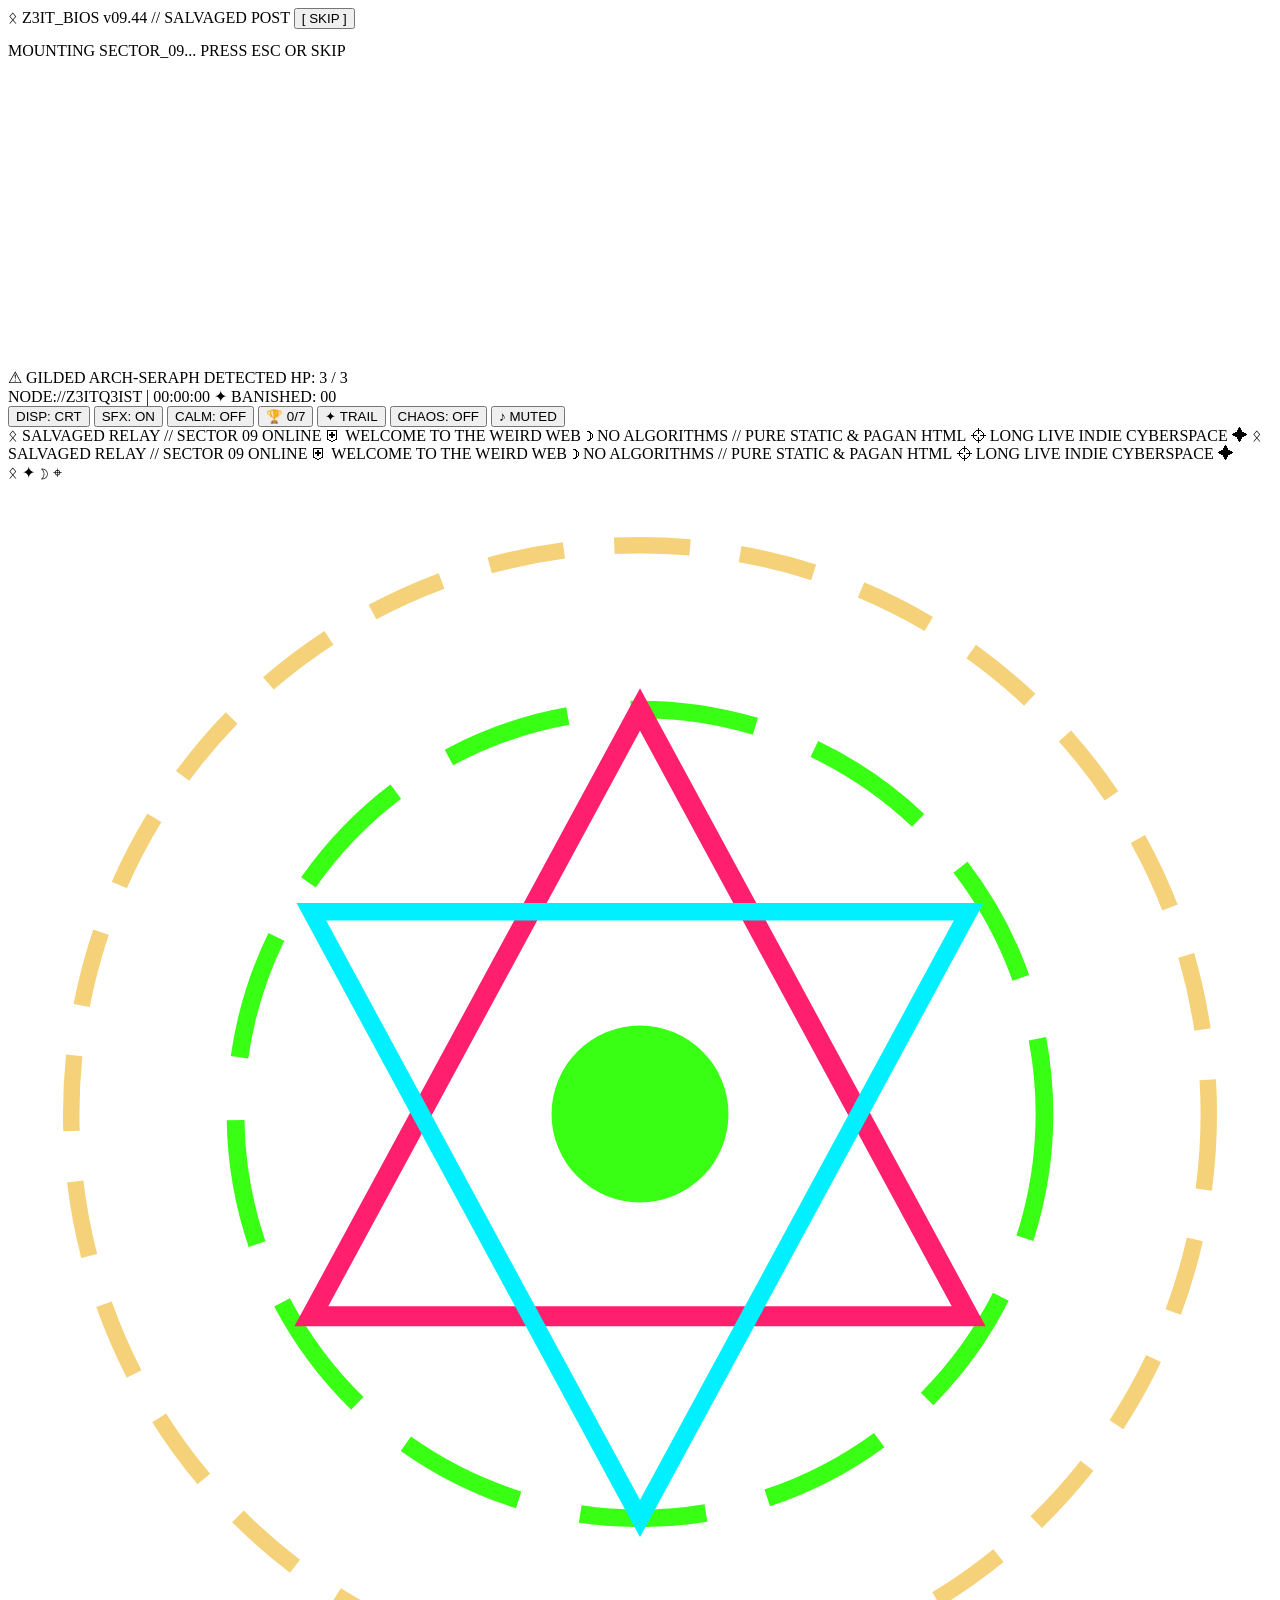
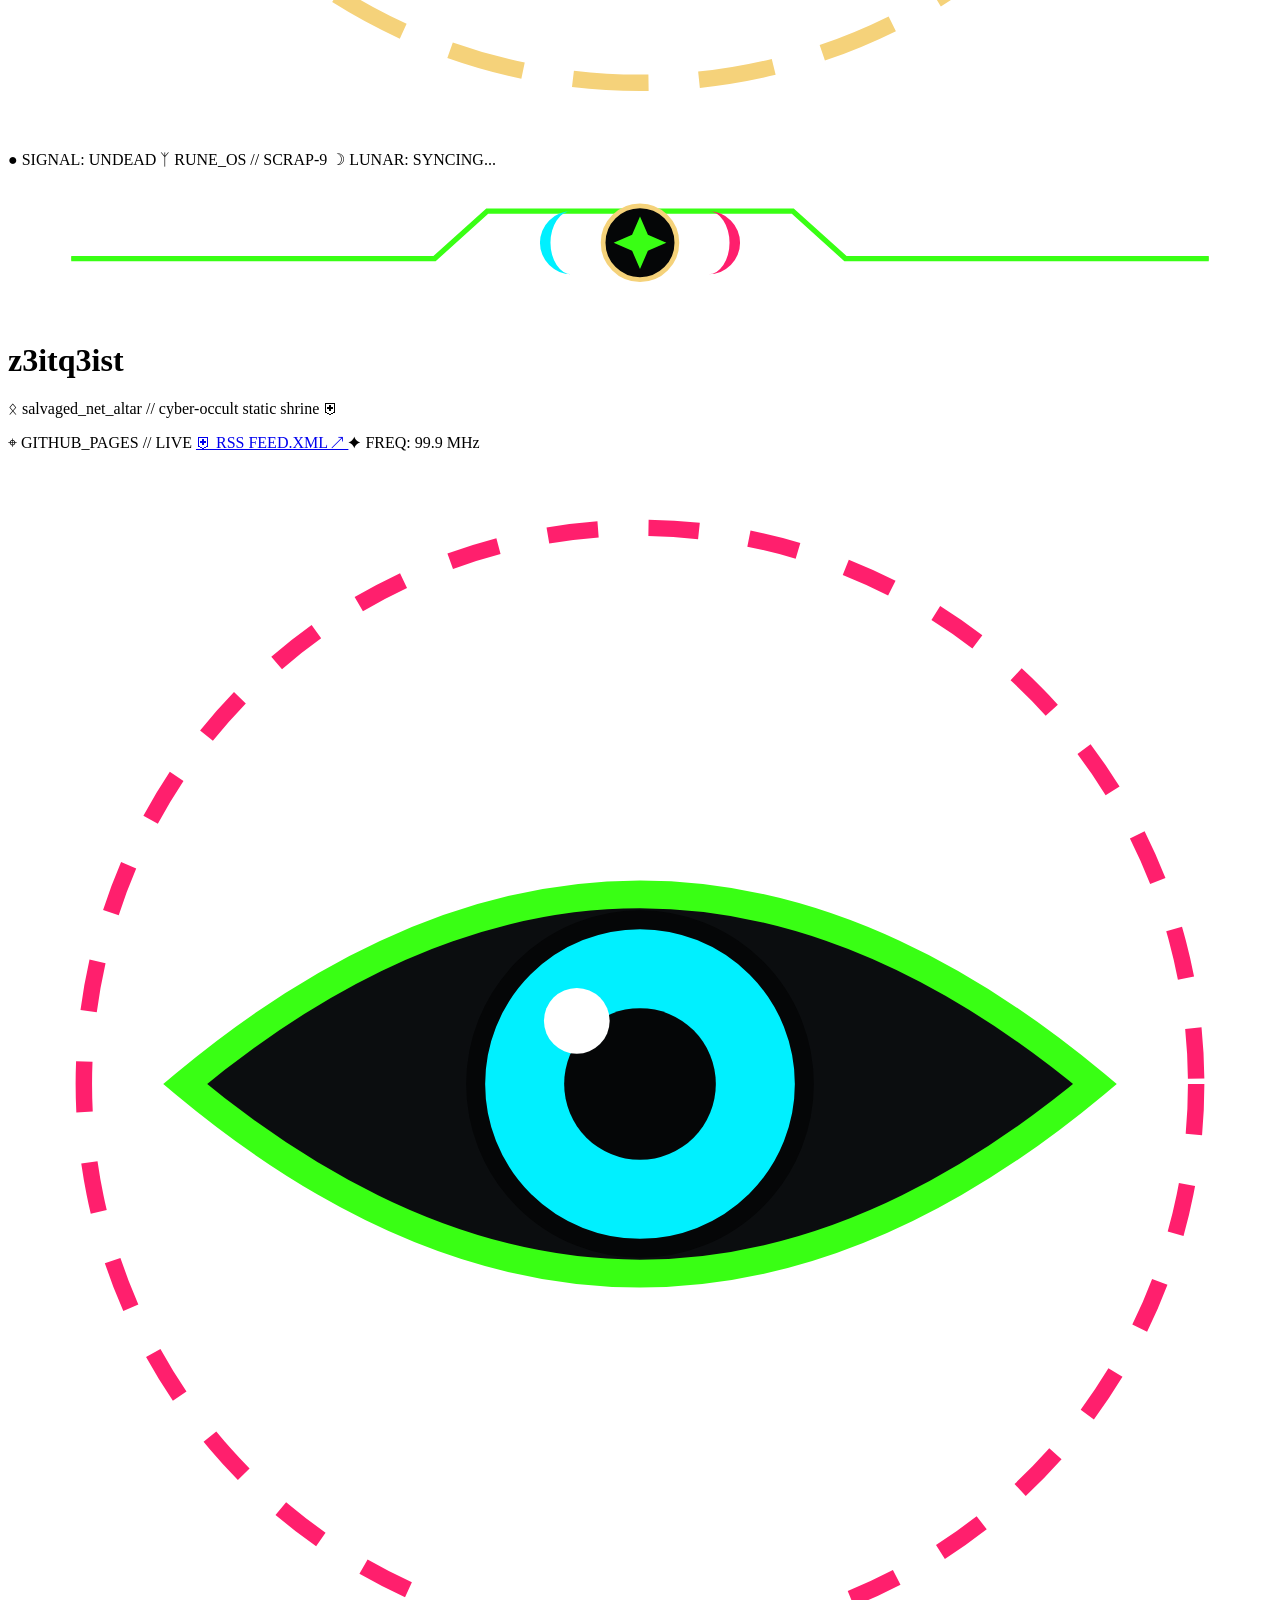
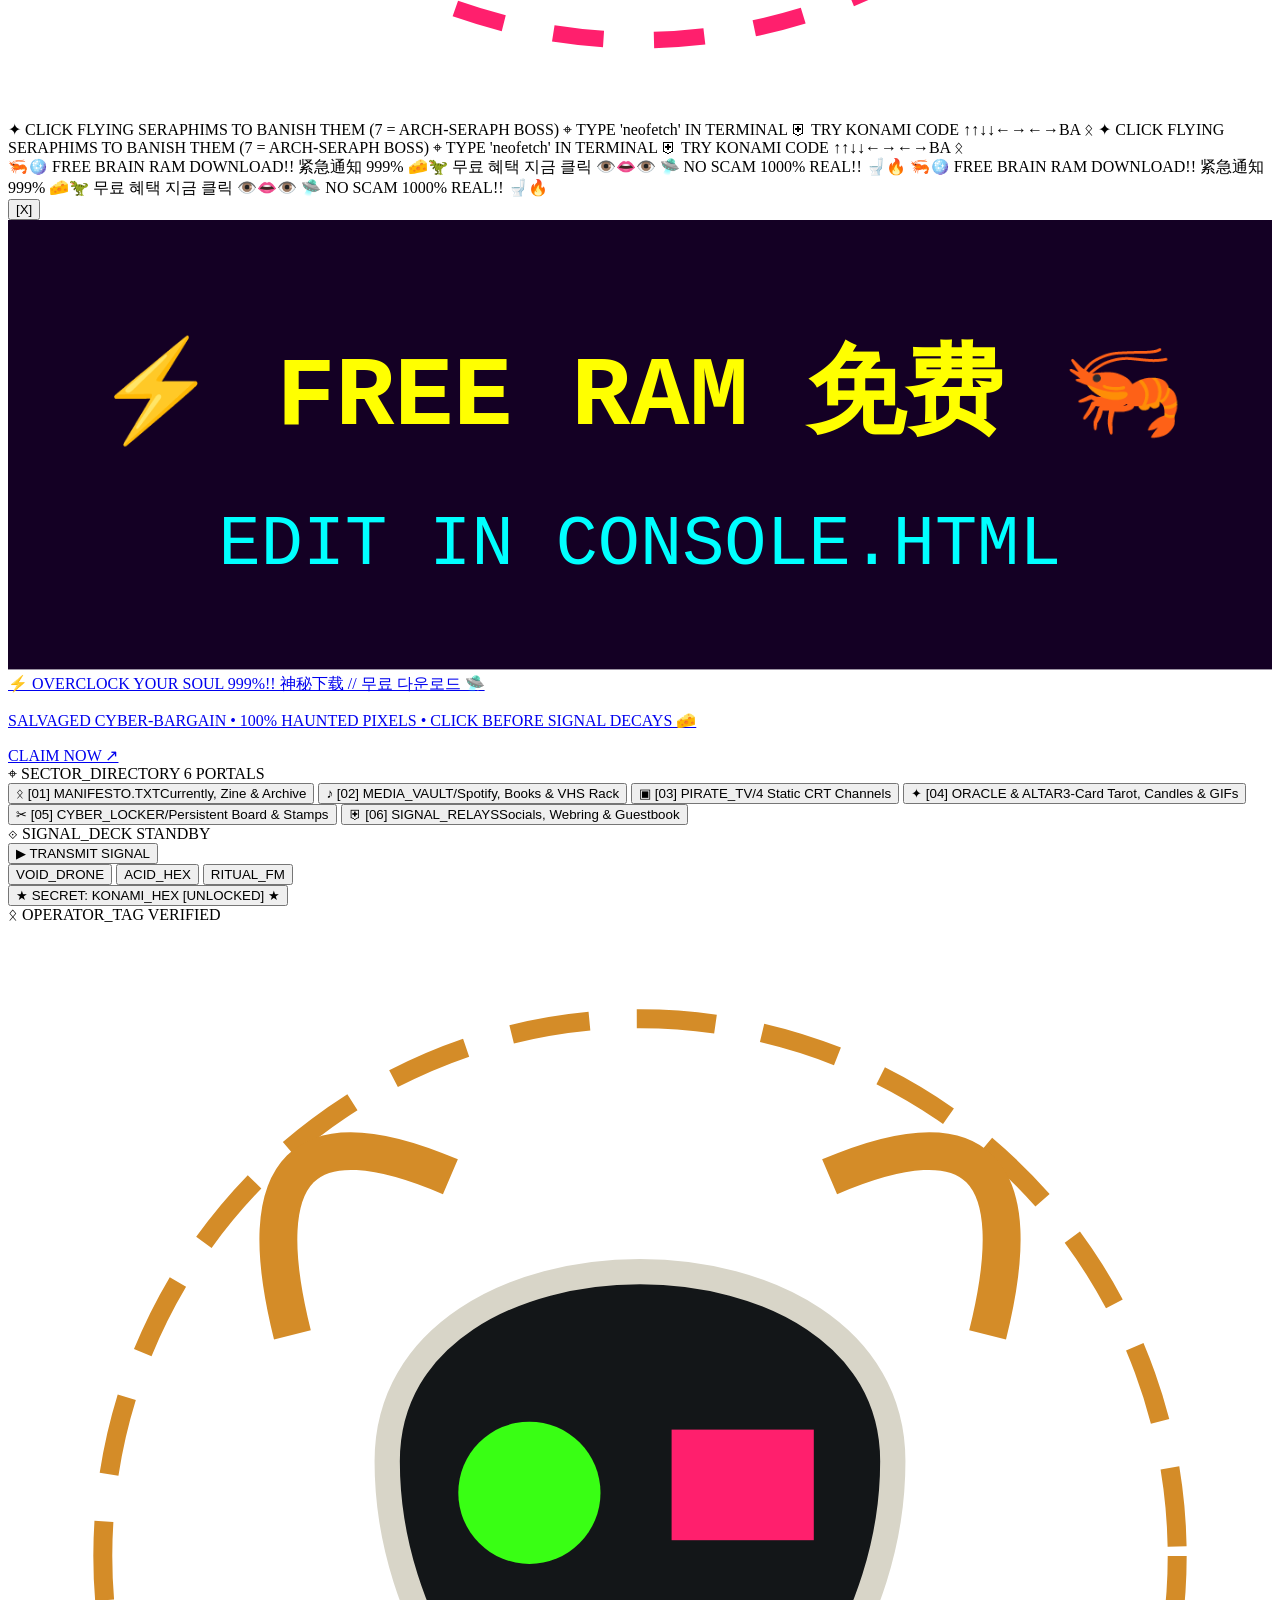
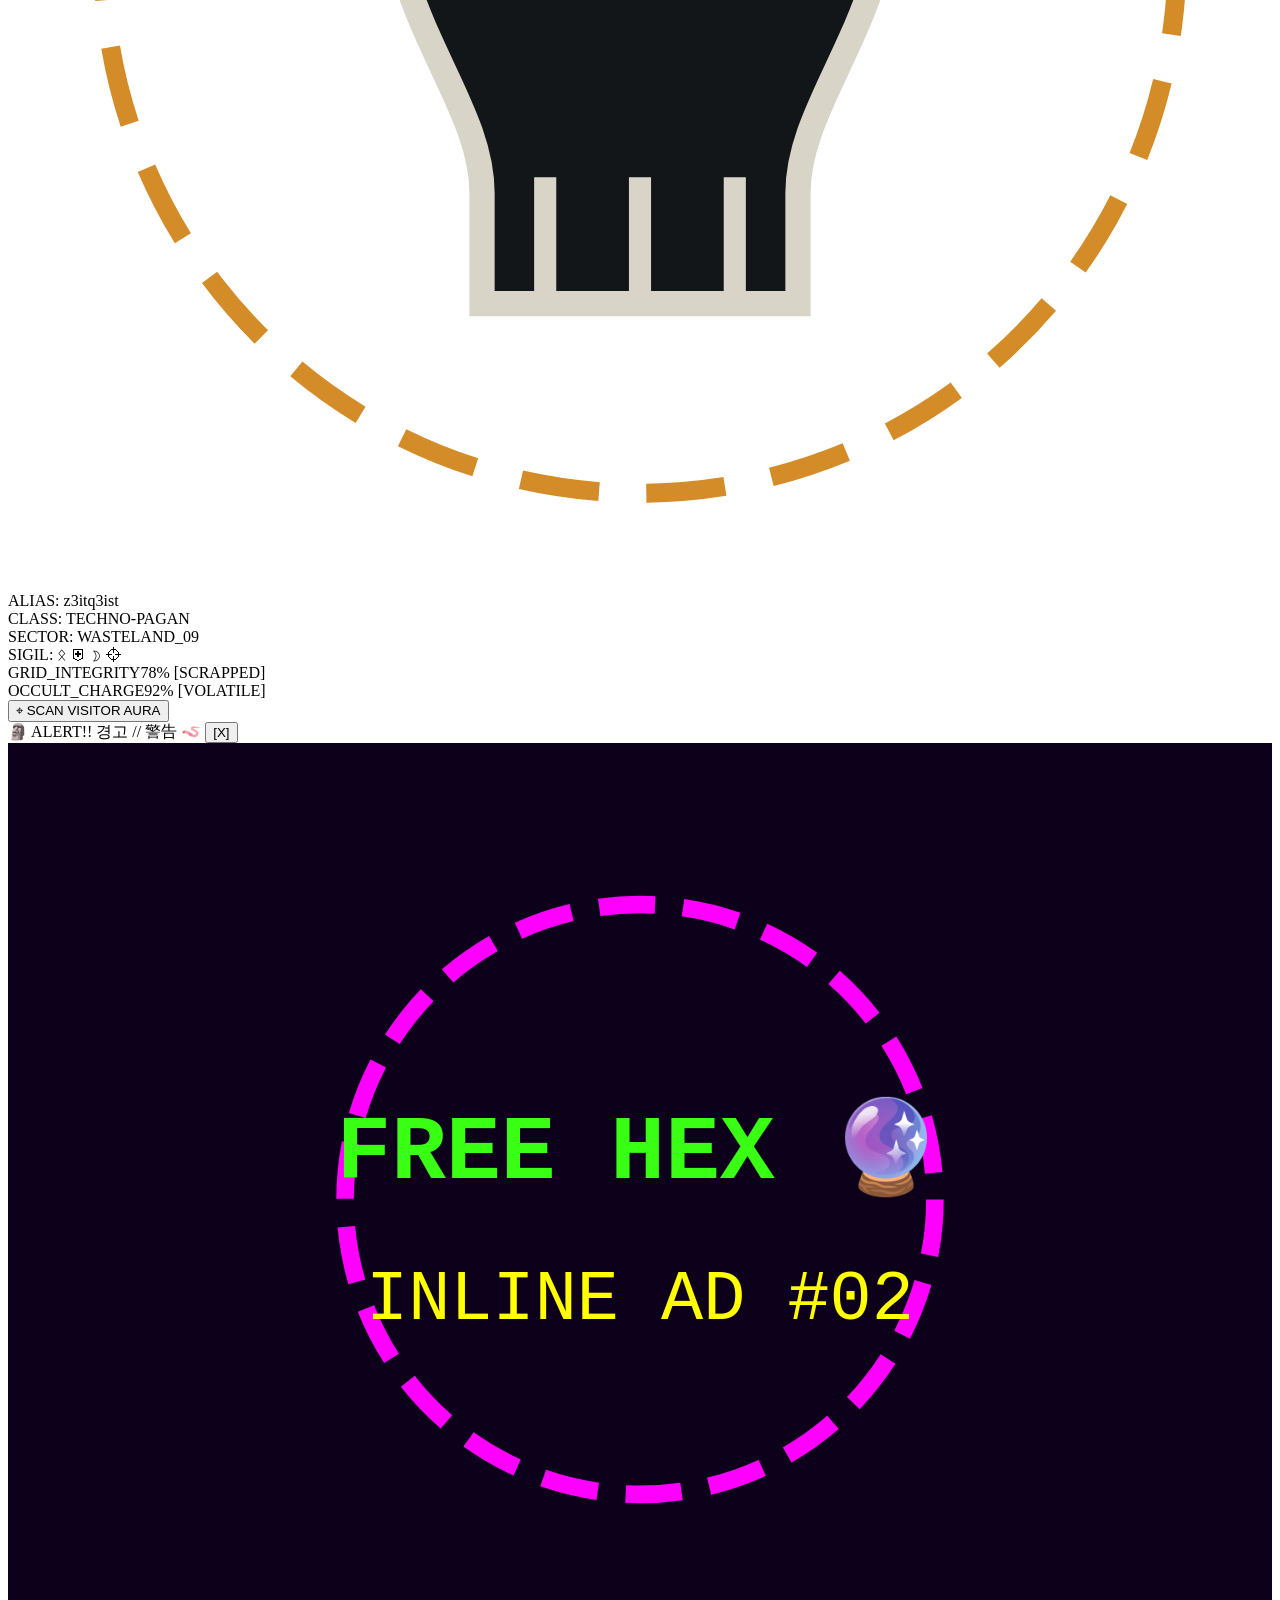
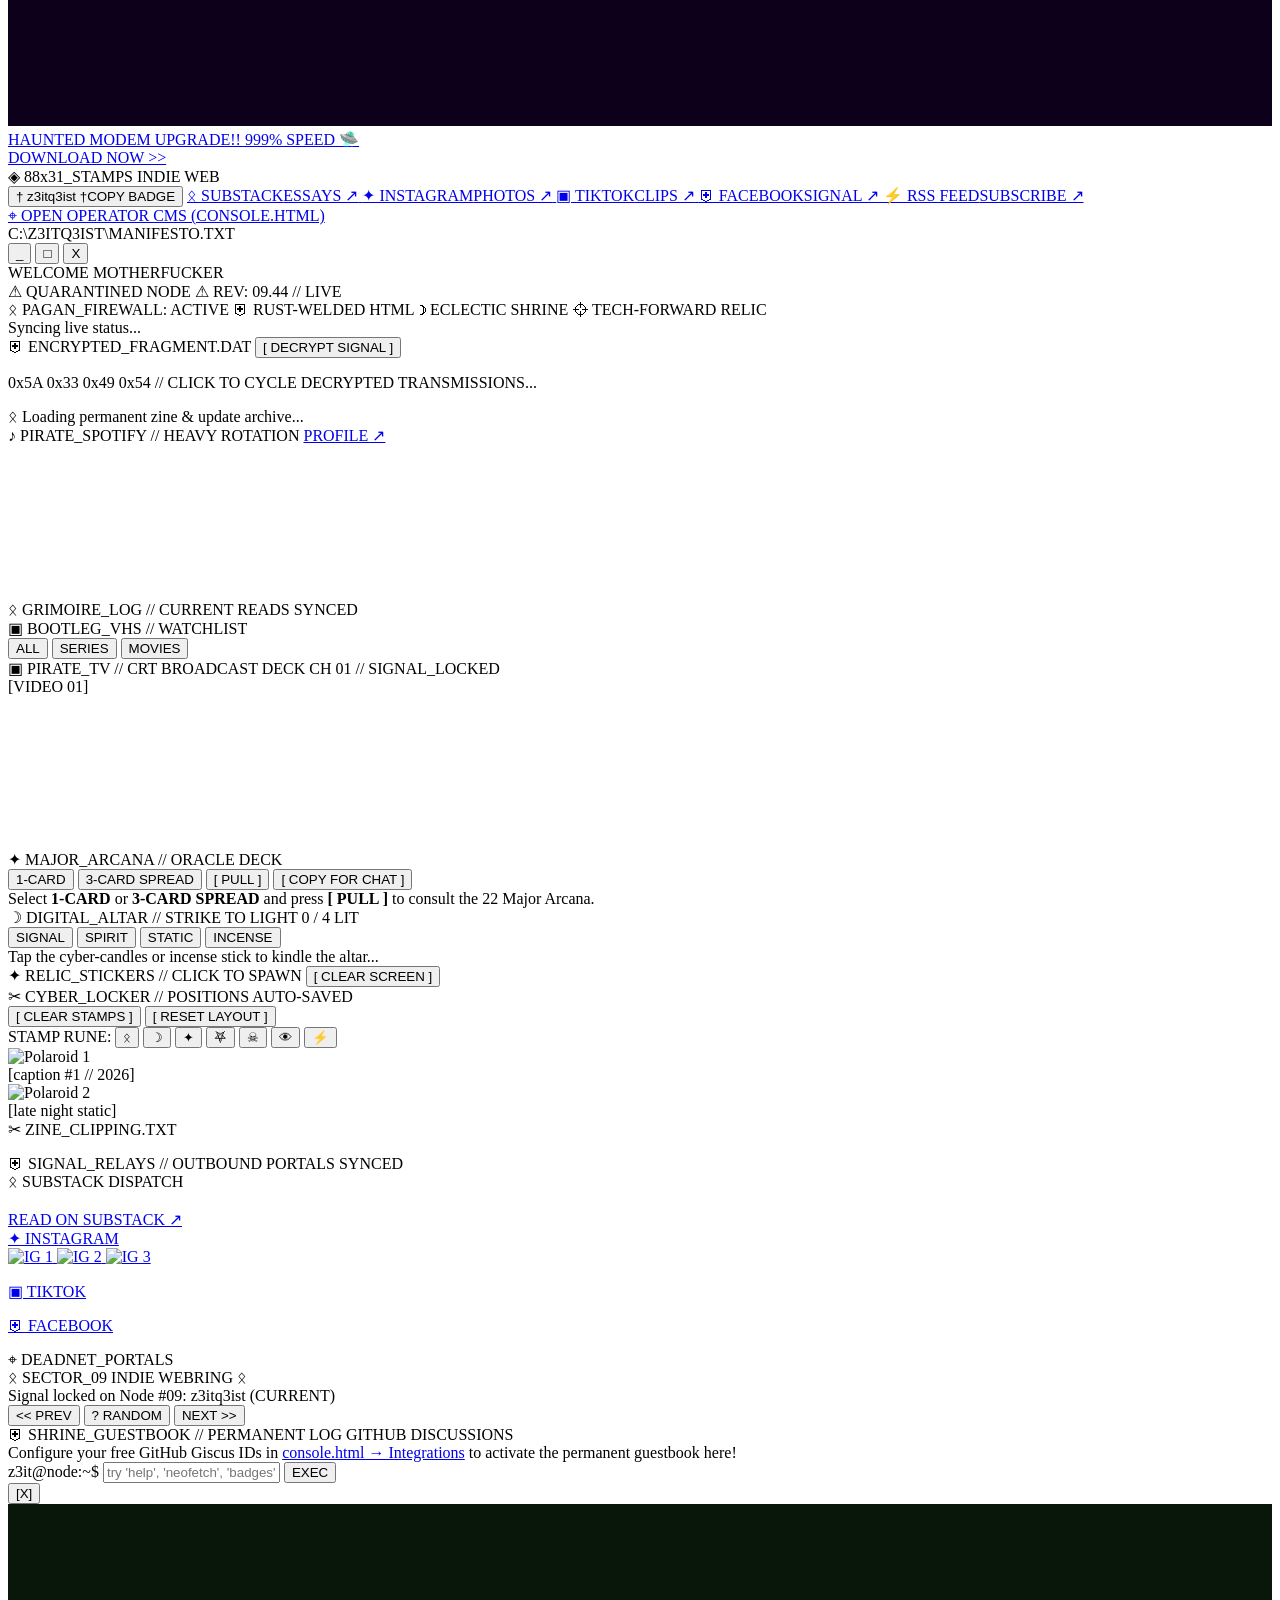
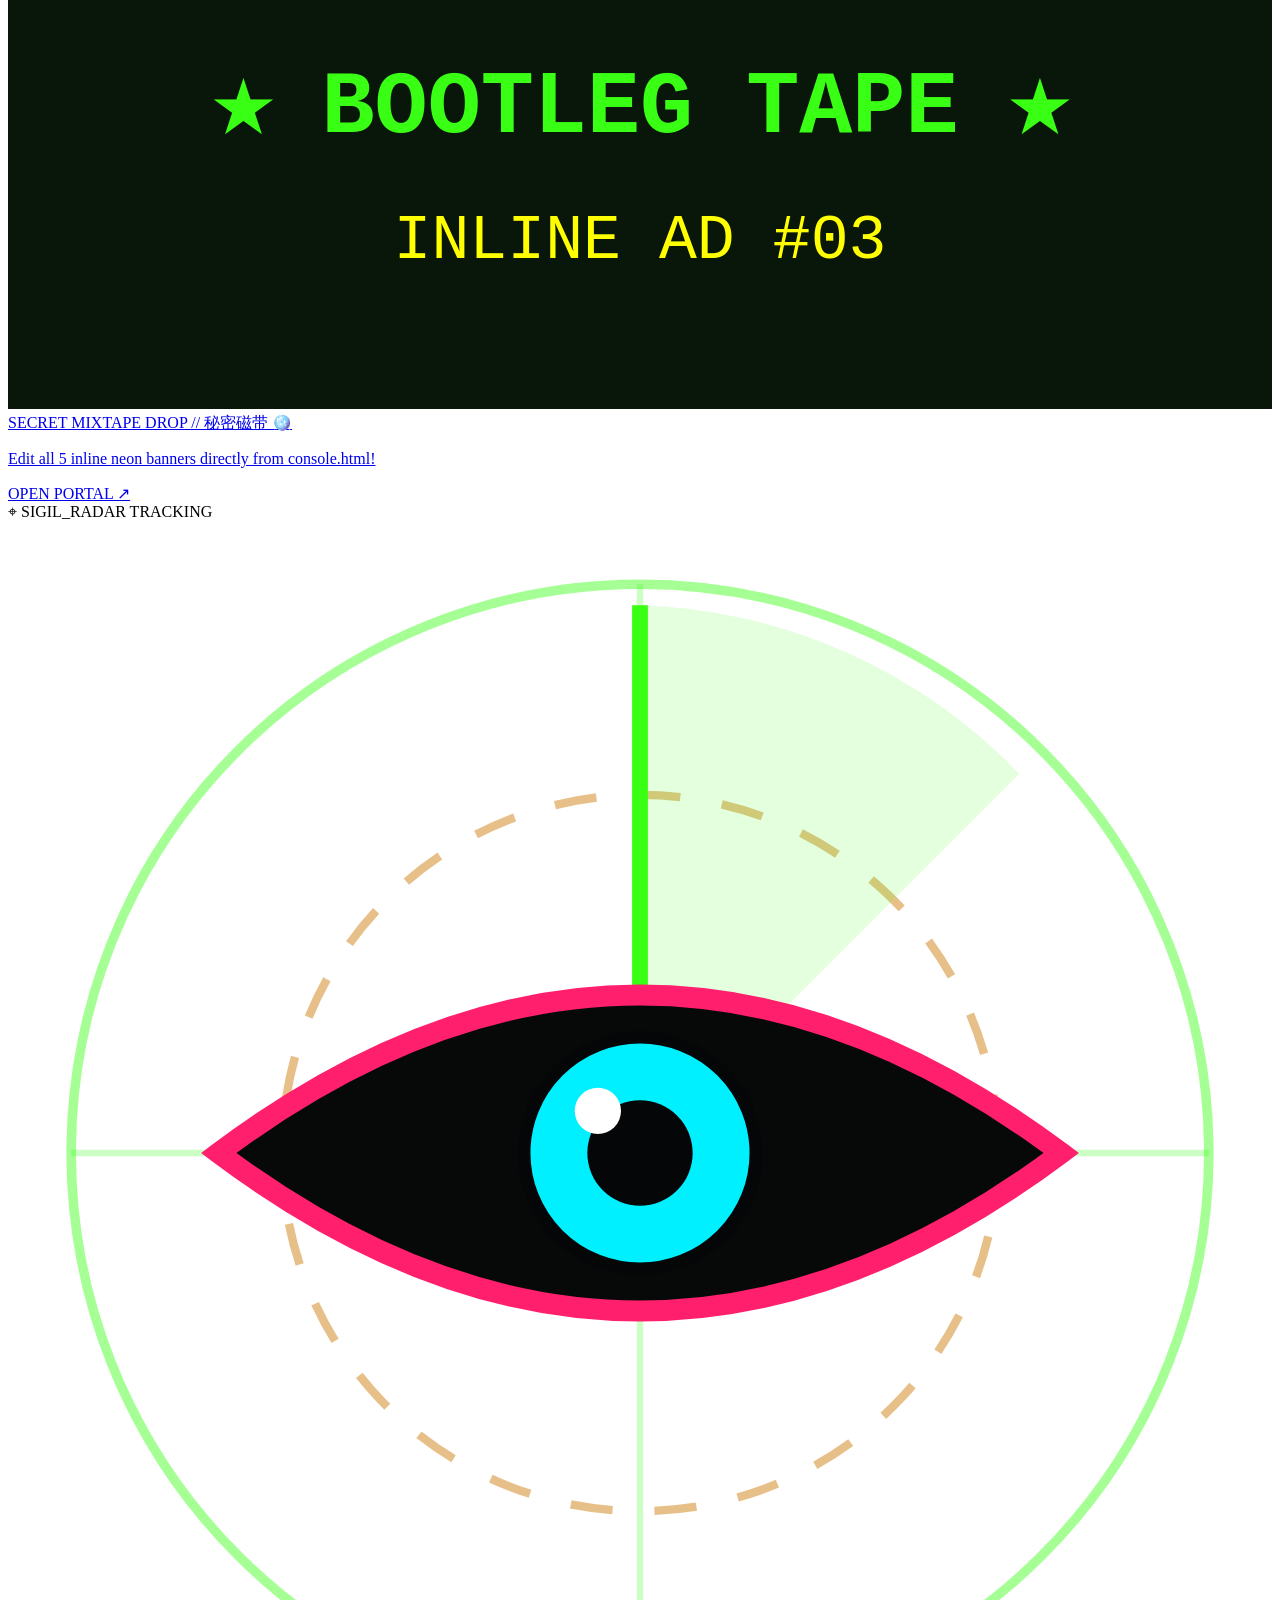
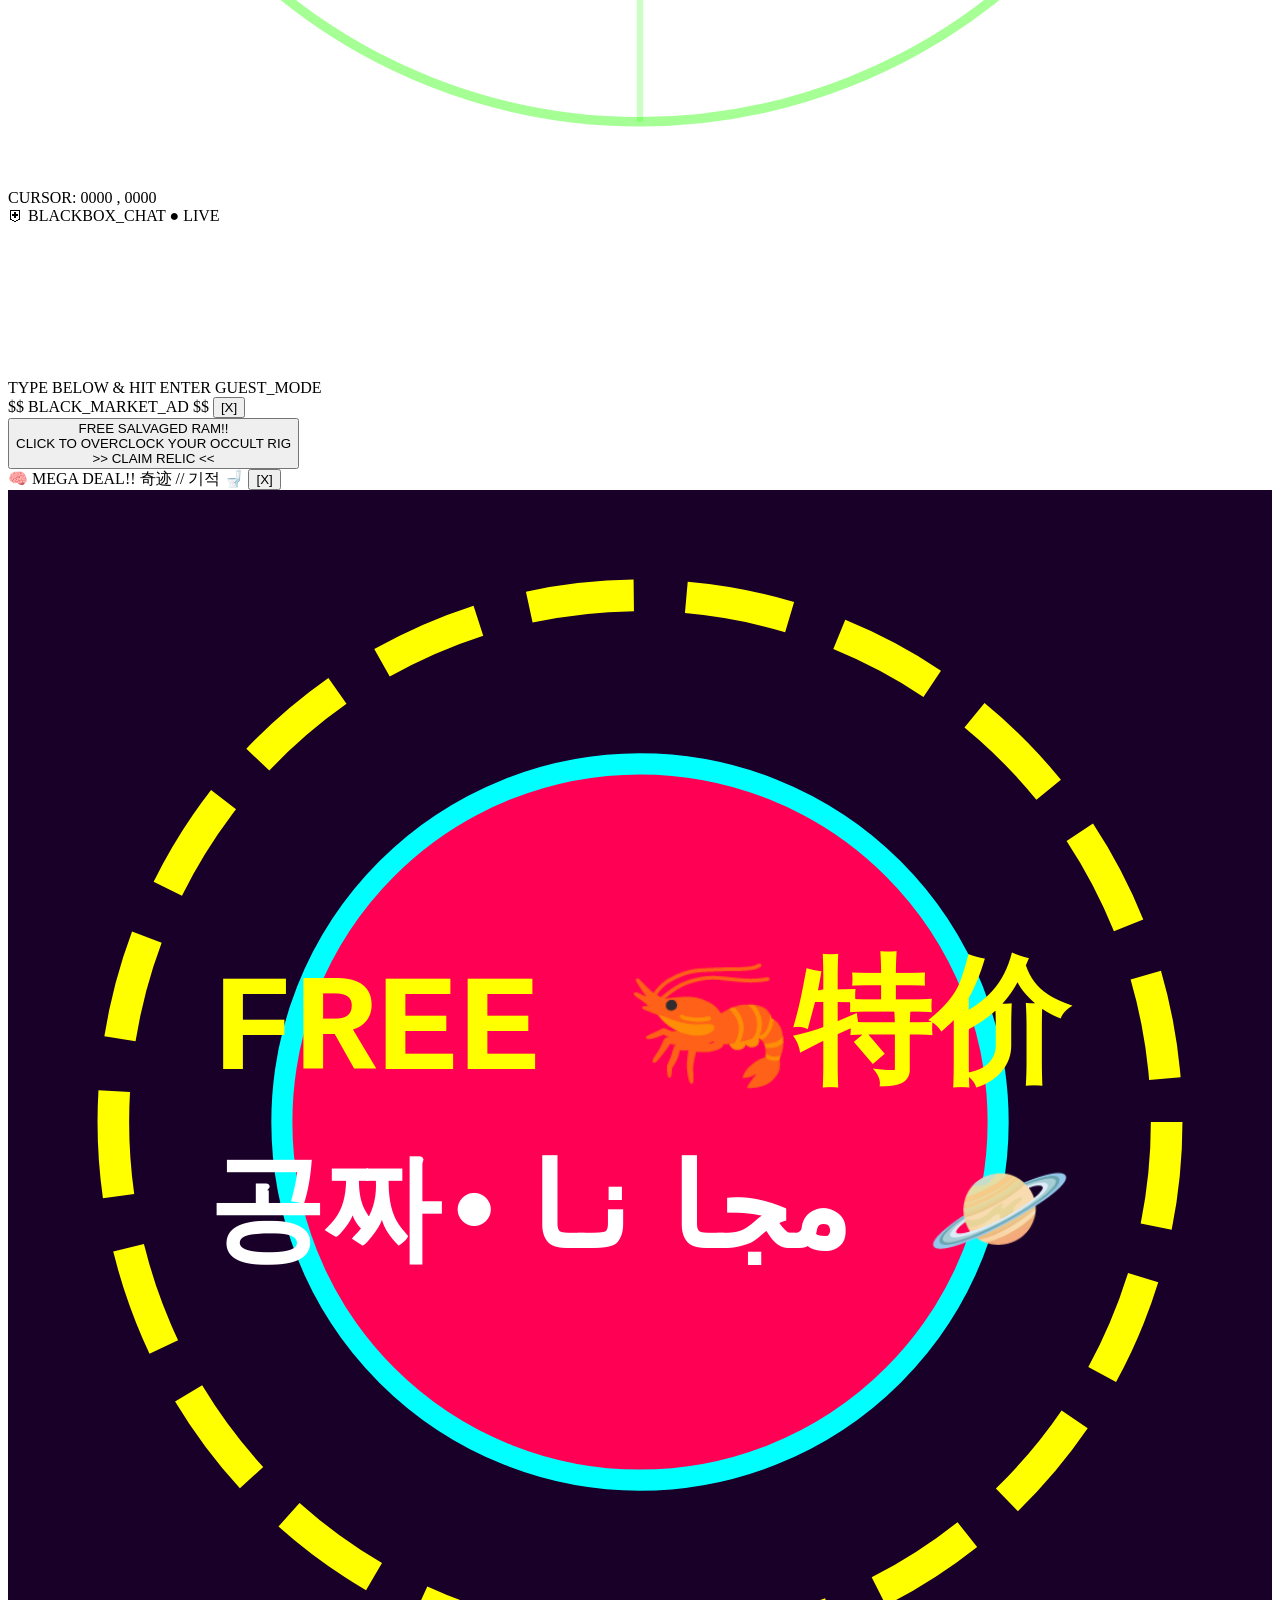
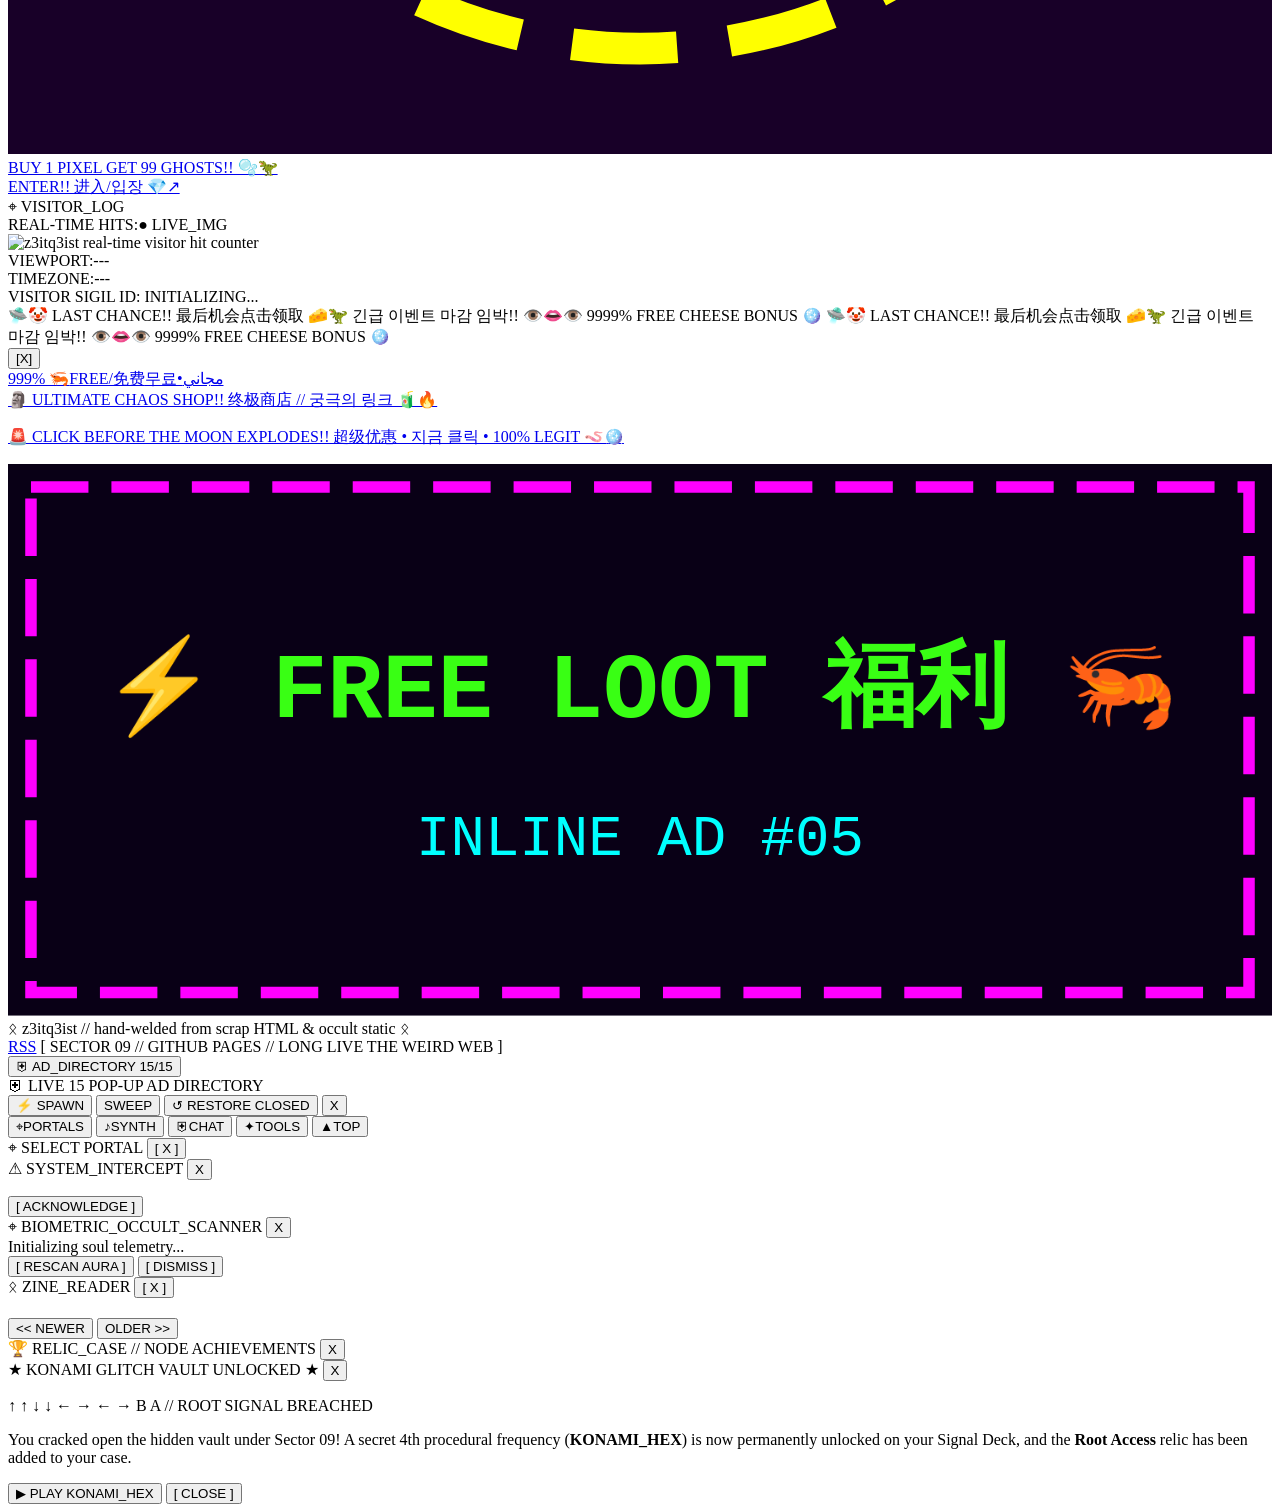
==== index.html @ 11d6e5a6 "Create index.html" ====
<!DOCTYPE html>
<html lang="en">
<head>
  <meta charset="UTF-8">
  <meta name="viewport" content="width=device-width, initial-scale=1.0">
  <title>z3itq3ist // SECTOR 09 CYBER-OCCULT NODE</title>
  <meta name="description" content="Hand-welded cyber-occult static shrine, zine archive, pirate TV, tarot oracle & weird-web node.">
  <meta name="theme-color" content="#39ff14">

  <!-- Discord / Instagram / Social Preview Embed Tags -->
  <meta property="og:type" content="website">
  <meta property="og:title" content="z3itq3ist // SECTOR 09 CYBER-OCCULT NODE">
  <meta property="og:description" content="Salvaged HTML altar, live archive, pirate TV, 3-card tarot oracle & indie-web static.">
  <meta property="og:image" content="https://placehold.co/1200x630/050607/39ff14?text=z3itq3ist+%2F%2F+SECTOR+09">
  <meta name="twitter:card" content="summary_large_image">

  <!-- Custom Glowing Acid-Green ᛟ SVG Favicon -->
  <link rel="icon" type="image/svg+xml" href="data:image/svg+xml,%3Csvg xmlns='http://www.w3.org/2000/svg' viewBox='0 0 64 64'%3E%3Crect width='64' height='64' rx='8' fill='%23050607'/%3E%3Crect x='3' y='3' width='58' height='58' rx='6' fill='none' stroke='%2339ff14' stroke-width='3'/%3E%3Ctext x='32' y='45' text-anchor='middle' font-size='38' font-family='monospace' fill='%2339ff14'%3E%E1%9B%9F%3C/text%3E%3C/svg%3E">

  <!-- Indie-Web RSS Auto-Discovery (Updated Automatically by console.html) -->
  <link rel="alternate" type="application/rss+xml" title="z3itq3ist // Sector 09 RSS Feed" href="./feed.xml">

  <!-- Fonts & Tailwind -->
  <link rel="preconnect" href="https://fonts.googleapis.com">
  <link rel="preconnect" href="https://fonts.gstatic.com" crossorigin>
  <link href="https://fonts.googleapis.com/css2?family=Black+Ops+One&family=Courier+Prime:ital,wght@0,400;0,700;1,400&family=Share+Tech+Mono&family=Special+Elite&display=swap" rel="stylesheet">
  <script src="https://cdn.tailwindcss.com"></script>
  <script>
    tailwind.config = {
      theme: {
        extend: {
          fontFamily: {
            typewriter: ['"Courier Prime"', '"Courier New"', 'monospace'],
            display:    ['"Special Elite"', '"Courier Prime"', 'monospace'],
            tech:       ['"Share Tech Mono"', '"Courier Prime"', 'monospace']
          },
          colors: {
            void:  '#050607', scrap: '#0b0d0f', iron:  '#131618',
            bone:  '#d8d5c8', ash:   '#7b827b',
            acid:  '#39ff14', pink:  '#ff1f6d', cyan:  '#00f0ff',
            rust:  '#d48c28', gold:  '#f5d27a'
          }
        }
      }
    };
  </script>

  <!-- Separated Master Stylesheet -->
  <link rel="stylesheet" href="./styles.css">

  <!-- Tone.js Audio Synth & Foley Engine -->
  <script src="https://cdnjs.cloudflare.com/ajax/libs/tone/14.8.49/Tone.js" defer></script>
</head>
<body data-display="crt" class="min-h-screen text-bone selection:bg-acid selection:text-void">

  <!-- =======================================================================
       RETRO BIOS POST BOOT SEQUENCE (PLAYS ONCE PER SESSION, SKIPPABLE)
       ======================================================================= -->
  <div id="z3-bios-overlay" class="is-hidden" aria-live="polite">
    <div class="z3-bios-shell space-y-3">
      <div class="flex items-center justify-between border-b border-acid/45 pb-2 text-xs">
        <span class="text-acid font-bold tracking-widest">ᛟ Z3IT_BIOS v09.44 // SALVAGED POST</span>
        <button id="btn-bios-skip" type="button" class="px-2 py-0.5 border border-pink text-pink hover:bg-pink hover:text-void text-[10px] font-bold">[ SKIP ]</button>
      </div>
      <pre id="z3-bios-log" class="text-[11px] sm:text-xs text-acid leading-relaxed whitespace-pre-wrap min-h-[126px]"></pre>
      <div class="text-[10px] text-gold flex items-center justify-between">
        <span>MOUNTING SECTOR_09... <span class="z3-bios-cursor"></span></span>
        <span class="text-ash">PRESS ESC OR SKIP</span>
      </div>
    </div>
  </div>

  <!-- =======================================================================
       FIXED AMBIENT, FX, TOAST & BOSS HUD LAYERS
       ======================================================================= -->
  <div class="crt-overlay" aria-hidden="true"></div>
  <div id="matrix-rain-wrapper" class="fixed inset-0 z-[5] pointer-events-none hidden" aria-hidden="true">
    <canvas id="matrix-rain-canvas"></canvas>
  </div>
  <div id="z3-occult-veil-layer" aria-hidden="true"><canvas id="z3-occult-veil-canvas"></canvas></div>
  <div id="z3-seraph-layer" aria-hidden="true"></div>
  <div id="chaos-ghost-layer" class="fixed inset-0 z-[55] pointer-events-none overflow-hidden" aria-hidden="true"></div>
  <div id="top-bar-ghost-layer" class="fixed inset-0 z-[59] pointer-events-none overflow-hidden" aria-hidden="true"></div>
  <div id="rune-trail-layer" class="fixed inset-0 z-[61] pointer-events-none overflow-hidden" aria-hidden="true"></div>
  <div id="sticker-layer" class="fixed inset-0 z-[56] pointer-events-none overflow-hidden"></div>
  <div id="z3-ad-popup-layer" aria-live="polite"></div>
  <div id="z3-toast-stack" aria-live="polite"></div>

  <!-- Rare Gilded Arch-Seraph Boss Bar (Appears Automatically at 7+ Banishes or CLI 'boss') -->
  <div id="z3-boss-hud" class="hidden fixed top-14 left-1/2 -translate-x-1/2 z-[84] w-[min(340px,92vw)] rounded-sm border-2 border-gold bg-[#140a04]/95 px-3 py-2 font-tech shadow-[0_0_28px_rgba(245,210,122,.45)]">
    <div class="flex items-center justify-between text-[10px] font-bold">
      <span class="text-gold anim-gif-blink">⚠ GILDED ARCH-SERAPH DETECTED</span>
      <span id="z3-boss-hp-txt" class="text-pink">HP: 3 / 3</span>
    </div>
    <div class="w-full h-2 bg-void border border-gold/60 p-0.5 mt-1">
      <div id="z3-boss-hp-bar" class="h-full bg-gradient-to-r from-pink via-gold to-acid transition-all duration-200" style="width:100%"></div>
    </div>
  </div>

  <!-- =======================================================================
       TOP TELEMETRY & CONTROL BAR (UPGRADED RACK)
       ======================================================================= -->
  <div id="top-telemetry-bar" class="sticky top-0 z-50 bg-[#050607]/95 border-b-2 border-acid/65 shadow-[0_4px_20px_rgba(0,0,0,.88)] px-2.5 sm:px-3 py-1.5 font-tech">
    <div class="max-w-7xl mx-auto flex flex-col sm:flex-row sm:flex-wrap items-stretch sm:items-center justify-between gap-1.5 sm:gap-2 text-[11px] sm:text-xs">
      <div class="flex items-center justify-between sm:justify-start gap-2 sm:gap-3">
        <span id="top-node-label" data-ghost="NODE://Z3ITQ3IST" style="animation-delay:.1s" class="top-glitch-target inline-flex items-center gap-1.5 text-acid font-bold tracking-widest">
          <span class="w-2 h-2 rounded-full bg-acid anim-gif-blink inline-block shadow-[0_0_8px_#39ff14]"></span>NODE://Z3ITQ3IST
        </span>
        <span class="hidden md:inline text-rust/60">|</span>
        <span id="live-clock" data-ghost="00:00:00" style="animation-delay:1.4s" class="top-glitch-target text-rust font-bold tracking-wider">00:00:00</span>
        <span id="seraph-kill-badge" title="Click flying seraphims to banish! Banish 7 to summon the Arch-Seraph Boss." class="px-1.5 py-0.5 rounded-sm border border-gold/55 bg-void text-gold text-[10px] font-bold">✦ BANISHED: 00</span>
      </div>
      <div class="flex items-center justify-between sm:justify-end gap-1.5 overflow-x-auto no-scrollbar pb-0.5 sm:pb-0">
        <button id="btn-display-mode" type="button" data-ghost="DISP: CRT" title="Cycle Display Mode: CRT → PHOSPHOR → AMBER → CLEAN" class="top-glitch-target shrink-0 px-2 py-1 rounded-sm border border-acid/75 bg-scrap text-acid hover:bg-acid hover:text-void transition text-[10px] font-bold">DISP: CRT</button>
        <button id="btn-sfx-toggle" type="button" data-ghost="SFX: ON" title="Toggle Retro UI Foley Sounds" class="top-glitch-target shrink-0 px-2 py-1 rounded-sm border border-gold/75 bg-scrap text-gold hover:bg-gold hover:text-void transition text-[10px] font-bold">SFX: ON</button>
        <button id="btn-calm-toggle" type="button" data-ghost="CALM: OFF" title="Low-Power / Reduced Motion Mode" class="top-glitch-target shrink-0 px-2 py-1 rounded-sm border border-rust/75 bg-scrap text-rust hover:bg-rust hover:text-void transition text-[10px] font-bold">CALM: OFF</button>
        <button id="btn-relics-open" type="button" data-ghost="🏆 0/7" title="Open Hidden Relic Achievements Case" class="top-glitch-target shrink-0 px-2 py-1 rounded-sm border border-gold bg-gold/15 text-gold hover:bg-gold hover:text-void transition text-[10px] font-bold">🏆 0/7</button>
        <button id="btn-trail-status" type="button" data-ghost="✦ TRAIL" title="Rune cursor trail — click for rune burst!" class="top-glitch-target shrink-0 px-2 py-1 rounded-sm border border-acid bg-acid text-void hover:brightness-110 transition text-[10px] font-bold">✦ TRAIL</button>
        <button id="btn-overdrive" type="button" data-ghost="CHAOS: OFF" class="top-glitch-target shrink-0 px-2 py-1 rounded-sm border border-pink/85 bg-scrap text-pink hover:bg-pink hover:text-void transition text-[10px] font-bold">CHAOS: OFF</button>
        <button id="btn-top-audio" type="button" data-ghost="♪ MUTED" class="top-glitch-target shrink-0 px-2 py-1 rounded-sm border border-cyan/75 bg-scrap text-cyan hover:bg-cyan hover:text-void transition text-[10px] font-bold">♪ MUTED</button>
      </div>
    </div>
  </div>

  <!-- =======================================================================
       MAIN PAGE CONTAINER
       ======================================================================= -->
  <div class="relative z-20 max-w-7xl mx-auto px-2 sm:px-4 py-3 sm:py-4 space-y-3.5 sm:space-y-4">

    <!-- =====================================================================
         SOVEREIGN CYBER-OCCULT HERO SHRINE
         ===================================================================== -->
    <header id="hero-shrine" class="cyber-panel hero-shrine rounded-sm overflow-hidden">
      <div class="bg-[#060908] border-b border-gold/45 py-1 overflow-hidden text-[10px] font-tech text-gold tracking-[0.18em]">
        <div id="hero-ticker-top" class="marquee-track flex gap-8">
          <span>ᛟ SALVAGED RELAY // SECTOR 09 ONLINE ⛨ WELCOME TO THE WEIRD WEB ☽ NO ALGORITHMS // PURE STATIC &amp; PAGAN HTML ⌖ LONG LIVE INDIE CYBERSPACE ✦</span>
          <span>ᛟ SALVAGED RELAY // SECTOR 09 ONLINE ⛨ WELCOME TO THE WEIRD WEB ☽ NO ALGORITHMS // PURE STATIC &amp; PAGAN HTML ⌖ LONG LIVE INDIE CYBERSPACE ✦</span>
        </div>
      </div>

      <div class="hero-shrine-stage px-3 sm:px-6 py-4 sm:py-7 md:py-9 flex flex-col md:flex-row items-center justify-between gap-3.5 sm:gap-5 md:gap-6 relative overflow-hidden">
        <div class="hero-prism-sweep" aria-hidden="true"></div>
        <span class="hero-ember text-acid left-[12%]" style="--ed:4.5s;--el:0s" aria-hidden="true">ᛟ</span>
        <span class="hero-ember text-pink left-[28%]" style="--ed:5.2s;--el:1.2s" aria-hidden="true">✦</span>
        <span class="hero-ember text-cyan left-[72%]" style="--ed:4.8s;--el:0.7s" aria-hidden="true">☽</span>
        <span class="hero-ember text-gold left-[86%]" style="--ed:5.5s;--el:1.9s" aria-hidden="true">⌖</span>

        <div class="order-2 md:order-1 w-full md:w-auto flex items-center justify-center md:justify-start gap-2.5 sm:gap-3.5 relative z-10">
          <div class="hero-relic-chamber w-[78px] h-[78px] sm:w-[88px] sm:h-[88px] rounded-full border-2 border-gold/85 bg-[#040607]/95 p-1.5 flex items-center justify-center shrink-0 relative" title="PAGAN_ORB">
            <svg viewBox="0 0 100 100" class="w-full h-full">
              <circle cx="50" cy="50" r="45" fill="none" stroke="#f5d27a" stroke-width="1.3" stroke-dasharray="6 4" class="hero-astrolabe-outer"/>
              <circle cx="50" cy="50" r="32" fill="none" stroke="#39ff14" stroke-width="1.4" stroke-dasharray="10 5" class="hero-astrolabe-inner"/>
              <polygon points="50,18 76,66 24,66" fill="none" stroke="#ff1f6d" stroke-width="1.6"/>
              <polygon points="50,82 76,34 24,34" fill="none" stroke="#00f0ff" stroke-width="1.4"/>
              <circle cx="50" cy="50" r="7" fill="#39ff14" class="hero-halo-glow"/>
            </svg>
          </div>
          <div class="flex flex-row flex-wrap justify-center md:flex-col gap-1.5 text-[10px] sm:text-[11px] font-tech text-left">
            <span class="hero-badge-plate px-2 sm:px-2.5 py-0.5 sm:py-1 rounded-sm border border-acid/85 bg-[#061408]/90 text-acid font-bold tracking-wider" style="--glint-d:0s">
              <span class="inline-block w-1.5 h-1.5 rounded-full bg-acid anim-gif-blink mr-1 shadow-[0_0_8px_#39ff14]"></span>● SIGNAL: UNDEAD
            </span>
            <span class="hero-badge-plate px-2 sm:px-2.5 py-0.5 sm:py-1 rounded-sm border border-gold/75 bg-[#181106]/90 text-gold font-bold tracking-wider" style="--glint-d:0.7s">
              ᛉ RUNE_OS // SCRAP-9
            </span>
            <span id="live-lunar-badge" class="hero-badge-plate px-2 sm:px-2.5 py-0.5 sm:py-1 rounded-sm border border-pink/80 bg-[#1a0711]/90 text-pink font-bold tracking-wider" style="--glint-d:1.4s">
              ☽ LUNAR: SYNCING...
            </span>
          </div>
        </div>

        <div class="order-1 md:order-2 text-center flex-1 relative z-10 px-1">
          <svg viewBox="0 0 480 56" class="w-full max-w-lg mx-auto h-8 sm:h-11 mb-0.5 sm:mb-1 drop-shadow-[0_0_12px_rgba(245,210,122,.45)]" aria-hidden="true">
            <path d="M24,34 H162 L182,16 H298 L318,34 H456" fill="none" stroke="#d48c28" stroke-width="1.4" opacity=".65"/>
            <path d="M24,34 H162 L182,16 H298 L318,34 H456" fill="none" stroke="#39ff14" stroke-width="2" class="hero-circuit-pulse"/>
            <circle cx="240" cy="28" r="14" fill="#050607" stroke="#f5d27a" stroke-width="1.8"/>
            <path d="M214,16 A12,12 0 0,0 214,40 A8,12 0 0,1 214,16 Z" fill="#00f0ff"/>
            <path d="M266,16 A12,12 0 0,1 266,40 A8,12 0 0,0 266,16 Z" fill="#ff1f6d"/>
            <polygon points="240,18 243,25 250,28 243,31 240,38 237,31 230,28 237,25" fill="#39ff14"/>
          </svg>
          <div class="hero-title-wrap font-display text-4xl sm:text-6xl md:text-7xl tracking-[0.16em] sm:tracking-[0.2em] leading-none" data-text="z3itq3ist">
            <h1 class="hero-title-foil select-all">z3itq3ist</h1>
          </div>
          <div class="mt-2 sm:mt-3 flex items-center justify-center">
            <p class="inline-flex flex-wrap items-center justify-center gap-x-2 gap-y-0.5 px-3 py-1 rounded-sm border border-gold/45 bg-[#050708]/85 shadow-[0_0_18px_rgba(0,0,0,.9)] font-typewriter text-[11px] sm:text-[13px] text-bone tracking-wider">
              <span class="text-acid font-tech font-bold">ᛟ</span>
              <span>salvaged_net_altar // cyber-occult static shrine</span>
              <span class="text-pink font-tech font-bold">⛨</span>
            </p>
          </div>
        </div>

        <div class="order-3 hidden sm:flex items-center gap-3.5 relative z-10">
          <div class="flex flex-col gap-1.5 text-[10px] sm:text-[11px] font-tech text-right">
            <span class="hero-badge-plate px-2.5 py-1 rounded-sm border border-cyan/80 bg-[#061418]/90 text-cyan font-bold tracking-wider" style="--glint-d:0.4s">
              ⌖ GITHUB_PAGES // LIVE
            </span>
            <a href="./feed.xml" target="_blank" rel="noopener noreferrer" class="hero-badge-plate px-2.5 py-1 rounded-sm border border-rust/80 bg-[#181006]/90 text-gold hover:bg-rust hover:text-void font-bold tracking-wider transition" style="--glint-d:1.1s">
              ⛨ RSS FEED.XML ↗
            </a>
            <span class="hero-badge-plate px-2.5 py-1 rounded-sm border border-acid/75 bg-[#061408]/90 text-acid font-bold tracking-wider" style="--glint-d:1.8s">
              ✦ FREQ: 99.9 MHz
            </span>
          </div>
          <div class="hero-relic-chamber w-[82px] h-[82px] rounded-full border-2 border-pink/80 bg-[#040607]/95 p-1.5 flex items-center justify-center shrink-0" title="WATCHER_EYE">
            <svg viewBox="0 0 100 100" class="w-full h-full">
              <circle cx="50" cy="50" r="44" fill="none" stroke="#ff1f6d" stroke-width="1.3" stroke-dasharray="4 4" class="hero-astrolabe-inner"/>
              <g class="anim-eye-blink">
                <path d="M14,50 Q50,20 86,50 Q50,80 14,50 Z" fill="#0b0d0f" stroke="#39ff14" stroke-width="2.2"/>
                <circle cx="50" cy="50" r="13" fill="#00f0ff" stroke="#050607" stroke-width="1.5"/>
                <circle cx="50" cy="50" r="6" fill="#050607"/>
                <circle cx="45" cy="45" r="2.6" fill="#ffffff"/>
              </g>
            </svg>
          </div>
        </div>
      </div>

      <div class="bg-[#090609] border-t border-pink/40 py-1 overflow-hidden text-[10px] font-tech text-cyan tracking-[0.16em]">
        <div id="hero-ticker-bottom" class="marquee-track marquee-reverse flex gap-8">
          <span>✦ CLICK FLYING SERAPHIMS TO BANISH THEM (7 = ARCH-SERAPH BOSS) ⌖ TYPE 'neofetch' IN TERMINAL ⛨ TRY KONAMI CODE ↑↑↓↓←→←→BA ᛟ</span>
          <span>✦ CLICK FLYING SERAPHIMS TO BANISH THEM (7 = ARCH-SERAPH BOSS) ⌖ TYPE 'neofetch' IN TERMINAL ⛨ TRY KONAMI CODE ↑↑↓↓←→←→BA ᛟ</span>
        </div>
      </div>
    </header>

    <!-- =====================================================================
         CMS-CONTROLLED INLINE AD #1: TOP LEADERBOARD
         ===================================================================== -->
    <section data-dismiss-ad="inline-1" class="dismissible-ad relative rounded-sm border-2 ad-strobe ad-bg-hazard overflow-hidden">
      <div class="ad-bg-electric text-void font-tech font-bold text-[10px] py-0.5 overflow-hidden border-b border-black pr-9">
        <div class="inline-ad-marquee ad-marquee-fast flex gap-6 tracking-widest">
          <span>🦐🪩 FREE BRAIN RAM DOWNLOAD!! 紧急通知 999% 🧀🦖 무료 혜택 지금 클릭 👁️👄👁️ 🛸 NO SCAM 1000% REAL!! 🚽🔥</span>
          <span>🦐🪩 FREE BRAIN RAM DOWNLOAD!! 紧急通知 999% 🧀🦖 무료 혜택 지금 클릭 👁️👄👁️ 🛸 NO SCAM 1000% REAL!! 🚽🔥</span>
        </div>
      </div>
      <button type="button" data-close-inline-ad="inline-1" title="Close Ad Permanently" class="absolute top-0 right-0 z-10 px-2.5 py-1 sm:px-2 sm:py-0.5 bg-void/95 text-pink hover:bg-pink hover:text-void border-l border-b border-pink font-tech font-bold text-[11px] sm:text-[10px] transition">[X]</button>
      <a href="https://example.com/inline-ad-1" target="_blank" rel="noopener noreferrer" class="inline-ad-link flex flex-col sm:flex-row items-center justify-between gap-2.5 sm:gap-3 p-2.5 sm:px-4 hover:brightness-110 transition">
        <div class="inline-ad-gif relative w-full sm:w-44 h-16 shrink-0 rounded-sm border-2 border-[#ffff00] bg-void overflow-hidden flex items-center justify-center" data-gif="" data-alt="Inline Ad 1">
          <svg viewBox="0 0 180 64" class="w-full h-full">
            <rect width="180" height="64" fill="#140024"/>
            <text x="90" y="29" text-anchor="middle" fill="#ffff00" font-family="monospace" font-size="14" font-weight="bold">⚡ FREE RAM 免费 🦐</text>
            <text x="90" y="49" text-anchor="middle" fill="#00ffff" font-family="monospace" font-size="10">EDIT IN CONSOLE.HTML</text>
          </svg>
        </div>
        <div class="text-center sm:text-left flex-1 min-w-0">
          <div class="inline-ad-head font-display text-sm sm:text-base ad-flash-txt tracking-wider">⚡ OVERCLOCK YOUR SOUL 999%!! 神秘下载 // 무료 다운로드 🛸</div>
          <p class="inline-ad-sub text-[11px] font-tech text-[#00ffff]">SALVAGED CYBER-BARGAIN • 100% HAUNTED PIXELS • CLICK BEFORE SIGNAL DECAYS 🧀</p>
        </div>
        <span class="inline-ad-cta shrink-0 px-3 py-1.5 bg-[#39ff14] text-void border-2 border-black font-tech font-bold text-xs ad-pulse-wild">CLAIM NOW ↗</span>
      </a>
    </section>

    <!-- =====================================================================
         3-COLUMN ORGANIZED CHAOS GRID
         ===================================================================== -->
    <div class="grid grid-cols-1 lg:grid-cols-12 gap-4 lg:gap-5 items-start">

      <!-- LEFT SIDEBAR -->
      <aside class="lg:col-span-3 space-y-4 order-2 lg:order-1 relative z-10">
        <!-- 1. SECTOR DIRECTORY -->
        <nav id="section-sector-directory" class="cyber-panel dir-panel rounded-sm overflow-hidden">
          <div class="scrap-hdr scrap-hdr-acid border-b border-acid/60 px-3 py-2 flex items-center justify-between font-tech">
            <span class="text-acid font-bold tracking-[0.16em]">⌖ SECTOR_DIRECTORY</span>
            <span class="text-[10px] text-gold">6 PORTALS</span>
          </div>
          <div class="p-2.5 grid grid-cols-1 sm:grid-cols-2 lg:grid-cols-1 gap-2 font-typewriter text-xs">
            <button type="button" data-tab="manifesto" style="--portal-accent:#39ff14" class="nav-tab-btn dir-portal is-active w-full p-2 rounded-sm flex items-center gap-2.5 text-left">
              <span class="dir-icon-box">ᛟ</span>
              <span class="min-w-0 flex-1"><span class="block font-tech font-bold text-acid tracking-wider">[01] MANIFESTO.TXT</span><span class="block text-[10px] text-ash truncate">Currently, Zine &amp; Archive</span></span>
            </button>
            <button type="button" data-tab="media" style="--portal-accent:#00f0ff" class="nav-tab-btn dir-portal w-full p-2 rounded-sm flex items-center gap-2.5 text-left">
              <span class="dir-icon-box">♪</span>
              <span class="min-w-0 flex-1"><span class="block font-tech font-bold text-cyan tracking-wider">[02] MEDIA_VAULT/</span><span class="block text-[10px] text-ash truncate">Spotify, Books &amp; VHS Rack</span></span>
            </button>
            <button type="button" data-tab="tv" style="--portal-accent:#ff1f6d" class="nav-tab-btn dir-portal w-full p-2 rounded-sm flex items-center gap-2.5 text-left">
              <span class="dir-icon-box">▣</span>
              <span class="min-w-0 flex-1"><span class="block font-tech font-bold text-pink tracking-wider">[03] PIRATE_TV/</span><span class="block text-[10px] text-ash truncate">4 Static CRT Channels</span></span>
            </button>
            <button type="button" data-tab="gifs" style="--portal-accent:#ff1f6d" class="nav-tab-btn dir-portal w-full p-2 rounded-sm flex items-center gap-2.5 text-left">
              <span class="dir-icon-box">✦</span>
              <span class="min-w-0 flex-1"><span class="block font-tech font-bold text-pink tracking-wider">[04] ORACLE &amp; ALTAR</span><span class="block text-[10px] text-ash truncate">3-Card Tarot, Candles &amp; GIFs</span></span>
            </button>
            <button type="button" data-tab="locker" style="--portal-accent:#d48c28" class="nav-tab-btn dir-portal w-full p-2 rounded-sm flex items-center gap-2.5 text-left">
              <span class="dir-icon-box">✂</span>
              <span class="min-w-0 flex-1"><span class="block font-tech font-bold text-rust tracking-wider">[05] CYBER_LOCKER/</span><span class="block text-[10px] text-ash truncate">Persistent Board &amp; Stamps</span></span>
            </button>
            <button type="button" data-tab="webring" style="--portal-accent:#39ff14" class="nav-tab-btn dir-portal w-full p-2 rounded-sm flex items-center gap-2.5 text-left">
              <span class="dir-icon-box">⛨</span>
              <span class="min-w-0 flex-1"><span class="block font-tech font-bold text-acid tracking-wider">[06] SIGNAL_RELAYS</span><span class="block text-[10px] text-ash truncate">Socials, Webring &amp; Guestbook</span></span>
            </button>
          </div>
        </nav>

        <!-- 2. SIGNAL DECK (3 TRACKS + SECRET 4TH KONAMI TRACK) -->
        <section id="section-signal-deck" class="cyber-panel cyber-focal rounded-sm overflow-hidden scroll-mt-28">
          <div class="scrap-hdr scrap-hdr-cyan border-b border-cyan/55 px-3 py-2 flex items-center justify-between font-tech">
            <span class="text-cyan font-bold tracking-[0.16em]">⟐ SIGNAL_DECK</span>
            <span id="audio-status-tag" class="text-[10px] text-ash font-bold">STANDBY</span>
          </div>
          <div class="p-3 space-y-2.5">
            <div id="eq-container" class="eq-paused h-12 bg-void border border-cyan/35 rounded-sm px-2 py-1.5 grid grid-cols-12 items-end gap-1"></div>
            <button id="btn-audio-play" type="button" class="core-cta w-full py-2 px-3 rounded-sm border border-acid bg-acid/15 text-acid hover:bg-acid hover:text-void font-tech font-bold text-xs tracking-widest">
              ▶ TRANSMIT SIGNAL
            </button>
            <div class="grid grid-cols-3 gap-1.5 font-tech text-[10px]">
              <button type="button" data-track="void" class="track-btn py-1.5 rounded-sm border border-cyan bg-cyan/15 text-cyan font-bold transition">VOID_DRONE</button>
              <button type="button" data-track="acid" class="track-btn py-1.5 rounded-sm border border-rust/40 bg-void text-ash hover:text-bone transition">ACID_HEX</button>
              <button type="button" data-track="static" class="track-btn py-1.5 rounded-sm border border-rust/40 bg-void text-ash hover:text-bone transition">RITUAL_FM</button>
            </div>
            <!-- Secret 4th Track (Unlocked by Konami Code!) -->
            <button id="btn-track-konami" type="button" data-track="konami" class="track-btn hidden w-full py-1.5 rounded-sm border border-gold bg-gold/15 text-gold font-tech text-[10px] font-bold tracking-widest">
              ★ SECRET: KONAMI_HEX [UNLOCKED] ★
            </button>
          </div>
        </section>

        <!-- 3. OPERATOR TAG -->
        <section id="section-operator-tag" class="cyber-panel rounded-sm overflow-hidden">
          <div class="scrap-hdr scrap-hdr-rust border-b border-rust/60 px-3 py-2 flex items-center justify-between font-tech">
            <span class="text-rust font-bold tracking-[0.16em]">ᛟ OPERATOR_TAG</span>
            <span id="op-badge" class="text-[10px] text-acid font-bold">VERIFIED</span>
          </div>
          <div class="p-3 space-y-3 text-xs">
            <div class="flex items-center gap-3">
              <div id="op-avatar-box" class="w-16 h-16 shrink-0 rounded-sm border border-pink/70 bg-void p-1 flex items-center justify-center overflow-hidden">
                <svg viewBox="0 0 80 80" class="w-full h-full">
                  <circle cx="40" cy="40" r="34" fill="none" stroke="#d48c28" stroke-width="1.2" stroke-dasharray="5 3"/>
                  <path d="M18,26 Q14,10 28,16 M62,26 Q66,10 52,16" fill="none" stroke="#d48c28" stroke-width="2.4"/>
                  <path d="M24,34 C24,18 56,18 56,34 C56,44 50,49 50,55 L50,62 L30,62 L30,55 C30,49 24,44 24,34 Z" fill="#131618" stroke="#d8d5c8" stroke-width="1.6"/>
                  <circle cx="33" cy="36" r="4.5" fill="#39ff14"/>
                  <rect x="42" y="32" width="9" height="7" fill="#ff1f6d"/>
                  <path d="M34,54 v8 M40,54 v8 M46,54 v8" stroke="#d8d5c8" stroke-width="1.4"/>
                </svg>
              </div>
              <div id="op-info-box" class="space-y-0.5 font-tech text-[11px] min-w-0">
                <div class="truncate"><span class="text-ash">ALIAS:</span> <span class="text-acid font-bold">z3itq3ist</span></div>
                <div class="truncate"><span class="text-ash">CLASS:</span> <span class="text-pink">TECHNO-PAGAN</span></div>
                <div class="truncate"><span class="text-ash">SECTOR:</span> <span class="text-cyan">WASTELAND_09</span></div>
                <div class="truncate"><span class="text-ash">SIGIL:</span> <span class="text-rust">ᛟ ⛨ ☽ ⌖</span></div>
              </div>
            </div>
            <div id="op-bars-box" class="pt-2 border-t border-rust/30 space-y-1.5 font-tech text-[10px]">
              <div class="flex justify-between"><span class="text-ash">GRID_INTEGRITY</span><span class="text-acid">78% [SCRAPPED]</span></div>
              <div class="w-full h-2 bg-void border border-acid/40 p-0.5"><div class="h-full bg-acid" style="width:78%"></div></div>
              <div class="flex justify-between pt-0.5"><span class="text-ash">OCCULT_CHARGE</span><span class="text-pink">92% [VOLATILE]</span></div>
              <div class="w-full h-2 bg-void border border-pink/40 p-0.5"><div class="h-full bg-pink" style="width:92%"></div></div>
            </div>
            <button id="btn-aura-scan" type="button" class="w-full py-1.5 px-2.5 rounded-sm border border-pink/75 bg-pink/10 text-pink hover:bg-pink hover:text-void font-tech font-bold text-[11px] tracking-widest transition">
              ⌖ SCAN VISITOR AURA
            </button>
          </div>
        </section>

        <!-- 4. CMS-CONTROLLED INLINE AD #2 -->
        <section data-dismiss-ad="inline-2" class="dismissible-ad relative rounded-sm border-2 ad-strobe bg-gradient-to-b from-[#2b0038] via-[#002e38] to-[#331400] overflow-hidden">
          <div class="bg-[#ffff00] text-void px-2 py-1 flex items-center justify-between font-tech text-[10px] font-bold">
            <span class="inline-ad-marquee anim-gif-blink">🗿 ALERT!! 경고 // 警告 🪱</span>
            <button type="button" data-close-inline-ad="inline-2" title="Close Ad Permanently" class="bg-[#ff0055] text-white hover:bg-black px-2 py-1 sm:px-1.5 sm:py-0.5 transition">[X]</button>
          </div>
          <a href="https://example.com/inline-ad-2" target="_blank" rel="noopener noreferrer" class="inline-ad-link block p-3 text-center space-y-2.5 hover:brightness-110 transition">
            <div class="inline-ad-gif relative w-full h-36 rounded-sm border-2 border-[#00ffff] bg-void overflow-hidden flex items-center justify-center" data-gif="" data-alt="Inline Ad 2">
              <svg viewBox="0 0 180 140" class="w-full h-full">
                <rect width="180" height="140" fill="#0d001a"/>
                <circle cx="90" cy="65" r="42" fill="none" stroke="#ff00ff" stroke-width="2.5" stroke-dasharray="8 4" class="ad-spin-fast" style="transform-origin:90px 65px"/>
                <text x="90" y="62" text-anchor="middle" fill="#39ff14" font-family="monospace" font-size="13" font-weight="bold">FREE HEX 🔮</text>
                <text x="90" y="82" text-anchor="middle" fill="#ffff00" font-family="monospace" font-size="10">INLINE AD #02</text>
              </svg>
            </div>
            <div class="inline-ad-head font-display text-sm ad-flash-txt">HAUNTED MODEM UPGRADE!! 999% SPEED 🛸</div>
            <span class="inline-ad-cta inline-block w-full py-1 bg-[#ff00ff] text-white font-tech font-bold text-[11px] ad-jitter">DOWNLOAD NOW &gt;&gt;</span>
          </a>
        </section>

        <!-- 5. ENLARGED 88x31 STAMPS WALL -->
        <section id="section-stamps-wall" class="cyber-panel rounded-sm overflow-hidden">
          <div class="scrap-hdr scrap-hdr-pink border-b border-pink/55 px-3 py-2 flex items-center justify-between font-tech">
            <span class="text-pink font-bold tracking-[0.16em]">◈ 88x31_STAMPS</span>
            <span class="text-[10px] text-acid">INDIE WEB</span>
          </div>
          <div class="p-3">
            <div class="grid grid-cols-2 sm:grid-cols-4 lg:grid-cols-2 gap-2.5 font-tech">
              <button id="btn-copy-badge" type="button" class="btn-88x31 rounded-sm border border-acid bg-[#061408] text-acid flex flex-col items-center justify-center font-bold">
                <span>† z3itq3ist †</span><span class="text-[9px] text-gold font-normal">COPY BADGE</span>
              </button>
              <a id="stamp-substack" href="https://YOUR_SUBSTACK.substack.com" target="_blank" rel="noopener noreferrer" class="btn-88x31 rounded-sm border border-rust bg-[#1a1106] text-gold flex flex-col items-center justify-center font-bold">
                <span>ᛟ SUBSTACK</span><span class="text-[9px] text-bone/75 font-normal">ESSAYS ↗</span>
              </a>
              <a id="stamp-instagram" href="https://instagram.com/YOUR_INSTAGRAM_HANDLE" target="_blank" rel="noopener noreferrer" class="btn-88x31 rounded-sm border border-pink bg-[#1b0711] text-pink flex flex-col items-center justify-center font-bold">
                <span>✦ INSTAGRAM</span><span class="text-[9px] text-bone/75 font-normal">PHOTOS ↗</span>
              </a>
              <a id="stamp-tiktok" href="https://tiktok.com/@YOUR_TIKTOK_HANDLE" target="_blank" rel="noopener noreferrer" class="btn-88x31 rounded-sm border border-cyan bg-[#06161b] text-cyan flex flex-col items-center justify-center font-bold">
                <span>▣ TIKTOK</span><span class="text-[9px] text-bone/75 font-normal">CLIPS ↗</span>
              </a>
              <a id="stamp-facebook" href="https://facebook.com/YOUR_FACEBOOK_HANDLE" target="_blank" rel="noopener noreferrer" class="btn-88x31 rounded-sm border border-acid/75 bg-[#08130a] text-acid flex flex-col items-center justify-center font-bold">
                <span>⛨ FACEBOOK</span><span class="text-[9px] text-bone/75 font-normal">SIGNAL ↗</span>
              </a>
              <a href="./feed.xml" target="_blank" rel="noopener noreferrer" class="btn-88x31 rounded-sm border border-rust/80 bg-[#1a0d05] text-gold flex flex-col items-center justify-center font-bold">
                <span>⚡ RSS FEED</span><span class="text-[9px] text-acid font-normal">SUBSCRIBE ↗</span>
              </a>
            </div>
            <a href="./console.html" class="mt-2.5 block text-center py-1.5 rounded-sm border border-dashed border-gold/60 bg-void text-gold hover:bg-gold hover:text-void font-tech text-[10px] font-bold tracking-widest transition">
              ⌖ OPEN OPERATOR CMS (CONSOLE.HTML)
            </a>
          </div>
        </section>
      </aside>

      <!-- CENTER CONSOLE: ELEVATED SOVEREIGN MAIN ISLAND -->
      <main class="lg:col-span-6 space-y-4 lg:space-y-5 order-1 lg:order-2 relative z-30">
        <div id="main-island-anchor" class="main-island-wrap">
          <div class="cyber-panel main-island rounded-sm overflow-hidden">

            <div class="bg-[#09120d] border-b border-gold/55 px-3 py-2 flex items-center justify-between gap-2 font-tech text-xs">
              <div class="flex items-center gap-2 min-w-0">
                <span class="w-2.5 h-2.5 rounded-full bg-acid shadow-[0_0_8px_#39ff14] shrink-0"></span>
                <span id="window-title" class="text-gold font-bold tracking-wider truncate">C:\Z3ITQ3IST\MANIFESTO.TXT</span>
              </div>
              <div class="flex items-center gap-1 shrink-0">
                <button type="button" data-chrome="min" class="w-5 h-5 border border-rust/60 bg-void text-rust hover:bg-rust hover:text-void text-[10px] font-bold leading-none">_</button>
                <button type="button" data-chrome="max" class="w-5 h-5 border border-cyan/60 bg-void text-cyan hover:bg-cyan hover:text-void text-[10px] font-bold leading-none">□</button>
                <button type="button" data-chrome="close" class="w-5 h-5 border border-pink/70 bg-void text-pink hover:bg-pink hover:text-void text-[10px] font-bold leading-none">X</button>
              </div>
            </div>

            <!-- TAB 1: MANIFESTO.TXT -->
            <div id="tab-manifesto" class="tab-panel p-3.5 sm:p-5 md:p-6 space-y-4">
              <div class="rounded-sm overflow-hidden border-2 border-rust/80 z3-wb-box">
                <div class="caution-tape h-2 w-full border-b border-black"></div>
                <div class="px-3.5 sm:px-4 py-3 space-y-2 font-tech">
                  <div class="border-l-4 border-pink bg-black/55 px-2.5 py-1.5 shadow-[inset_0_0_12px_rgba(57,255,20,.08)]">
                    <span class="z3-wb-title">WELCOME MOTHERFUCKER</span>
                  </div>
                  <div class="flex flex-wrap items-center justify-between gap-2 pt-1.5 border-t border-dashed border-rust/40 text-[10px] sm:text-[11px]">
                    <span class="z3-wb-quarantine text-rust font-bold tracking-[0.16em]">⚠ QUARANTINED NODE ⚠</span>
                    <span class="text-acid font-bold tracking-wider">REV: 09.44 // LIVE</span>
                  </div>
                </div>
                <div class="caution-tape h-2 w-full border-t border-black"></div>
              </div>

              <div class="flex flex-wrap gap-2 text-[10px] font-tech">
                <span class="px-2 py-0.5 border border-dashed border-acid/70 text-acid bg-acid/10 -rotate-1">ᛟ PAGAN_FIREWALL: ACTIVE</span>
                <span class="px-2 py-0.5 border border-dashed border-rust/75 text-gold bg-rust/15 rotate-1">⛨ RUST-WELDED HTML</span>
                <span class="px-2 py-0.5 border border-dashed border-pink/75 text-pink bg-pink/10 -rotate-1">☽ ECLECTIC SHRINE</span>
                <span class="px-2 py-0.5 border border-dashed border-cyan/70 text-cyan bg-cyan/10 rotate-1">⌖ TECH-FORWARD RELIC</span>
              </div>

              <!-- Live Currently Log (+ Optional Last.fm Now Scrobbling) -->
              <div id="currently-status-box" class="rounded-sm border border-acid/45 bg-void/90 p-3 space-y-2">
                <div class="text-xs font-tech text-ash">Syncing live status...</div>
              </div>

              <!-- Pinned Broadcast Note -->
              <div id="z3-manifesto-pinned-note" class="hidden rounded-sm border border-pink/55 bg-pink/10 px-3 py-2 text-xs font-typewriter text-bone"></div>

              <!-- Manifesto Paragraphs (CMS Editable) -->
              <div id="manifesto-paragraphs" class="space-y-3 text-xs sm:text-sm leading-relaxed text-bone/90 font-typewriter"></div>

              <!-- Encrypted Cipher Decryptor (CMS Editable) -->
              <div class="rounded-sm border border-dashed border-pink/55 bg-void/90 p-3 space-y-2">
                <div class="flex flex-wrap items-center justify-between gap-2 font-tech text-xs">
                  <span class="text-pink font-bold tracking-wider">⛨ ENCRYPTED_FRAGMENT.DAT</span>
                  <button id="btn-decrypt-cipher" type="button" class="px-2.5 py-1 rounded-sm border border-acid bg-acid/15 text-acid hover:bg-acid hover:text-void text-[10px] font-bold transition">[ DECRYPT SIGNAL ]</button>
                </div>
                <p id="cipher-output" class="text-xs font-tech text-acid/90 tracking-wider break-words">0x5A 0x33 0x49 0x54 // CLICK TO CYCLE DECRYPTED TRANSMISSIONS...</p>
              </div>

              <!-- Live Searchable Zine & Update Archive (Click any card for Full Zine Reader!) -->
              <div id="z3-github-archive-box" class="rounded-sm border border-cyan/50 bg-void/95 p-3.5 space-y-3 shadow-[0_0_16px_rgba(0,240,255,.12)]">
                <div class="text-xs font-tech text-cyan">ᛟ Loading permanent zine &amp; update archive...</div>
              </div>
            </div>

            <!-- TAB 2: MEDIA_VAULT -->
            <div id="tab-media" class="tab-panel hidden p-3.5 sm:p-5 md:p-6 space-y-5">
              <div class="rounded-sm border border-acid/50 bg-void/90 p-3.5 space-y-2.5">
                <div class="flex flex-wrap items-center justify-between gap-2 border-b border-rust/35 pb-1.5 font-tech">
                  <span class="text-acid font-bold text-xs tracking-widest">♪ PIRATE_SPOTIFY // HEAVY ROTATION</span>
                  <a id="spotify-profile-link" href="https://open.spotify.com/" target="_blank" rel="noopener noreferrer" class="text-[10px] text-cyan hover:underline">PROFILE ↗</a>
                </div>
                <iframe id="spotify-embed-iframe" style="border-radius:4px" src="https://open.spotify.com/embed/playlist/37i9dQZF1DXdxcBWuJkbcy?utm_source=generator&theme=0" width="100%" height="152" frameborder="0" allow="autoplay; clipboard-write; encrypted-media; fullscreen; picture-in-picture" loading="lazy"></iframe>
                <div id="spotify-liner-notes" class="text-xs text-bone/85 font-typewriter"></div>
              </div>

              <div class="space-y-3">
                <div class="flex items-center justify-between border-b border-rust/40 pb-1.5 font-tech">
                  <span class="text-rust font-bold text-xs tracking-widest">ᛟ GRIMOIRE_LOG // CURRENT READS</span>
                  <span class="text-[10px] text-ash">SYNCED</span>
                </div>
                <div id="books-list" class="space-y-3"></div>
              </div>

              <div class="space-y-3">
                <div class="flex flex-wrap items-center justify-between gap-2 border-b border-pink/40 pb-1.5 font-tech">
                  <span class="text-pink font-bold text-xs tracking-widest">▣ BOOTLEG_VHS // WATCHLIST</span>
                  <div class="flex gap-1.5 text-[10px]">
                    <button type="button" data-vhs-filter="all" class="vhs-filter-btn px-2 py-0.5 rounded-sm border border-pink bg-pink/20 text-pink font-bold">ALL</button>
                    <button type="button" data-vhs-filter="series" class="vhs-filter-btn px-2 py-0.5 rounded-sm border border-rust/40 bg-void text-ash">SERIES</button>
                    <button type="button" data-vhs-filter="movie" class="vhs-filter-btn px-2 py-0.5 rounded-sm border border-rust/40 bg-void text-ash">MOVIES</button>
                  </div>
                </div>
                <div id="vhs-list" class="space-y-2"></div>
              </div>
            </div>

            <!-- TAB 3: PIRATE_TV -->
            <div id="tab-tv" class="tab-panel hidden p-3.5 sm:p-5 md:p-6 space-y-4">
              <div class="flex flex-wrap items-center justify-between gap-2 border-b border-pink/40 pb-2 font-tech">
                <span class="text-pink font-bold text-xs tracking-widest">▣ PIRATE_TV // CRT BROADCAST DECK</span>
                <span id="tv-channel-badge" class="text-[10px] text-acid font-bold">CH 01 // SIGNAL_LOCKED</span>
              </div>
              <div class="rounded-sm border-2 border-rust/70 bg-void p-2 space-y-2 shadow-[inset_0_0_24px_rgba(0,0,0,.95)]">
                <div id="tv-now-title" class="font-display text-xs sm:text-sm text-cyan px-1">[VIDEO 01]</div>
                <div class="relative aspect-video w-full rounded-sm overflow-hidden border border-acid/45 bg-black">
                  <iframe id="pirate-tv-iframe" class="w-full h-full" src="https://www.youtube.com/embed/jfKfPfyJRdk?rel=0" title="Pirate TV Channel" frameborder="0" allow="accelerometer; autoplay; clipboard-write; encrypted-media; gyroscope; picture-in-picture" allowfullscreen></iframe>
                  <div id="tv-static-overlay" class="hidden absolute inset-0 pointer-events-none z-10"></div>
                </div>
                <div id="tv-now-note" class="text-[11px] font-typewriter text-bone/80 px-1"></div>
              </div>
              <div id="tv-channels-grid" class="grid grid-cols-2 sm:grid-cols-4 gap-2 font-tech text-xs"></div>
            </div>

            <!-- TAB 4: 3-CARD TAROT ORACLE, DIGITAL ALTAR & OCCULT GIFS -->
            <div id="tab-gifs" class="tab-panel hidden p-3.5 sm:p-5 md:p-6 space-y-5">
              <!-- Upgraded 1-Card / 3-Card Tarot Spread + Copy for Chat -->
              <div class="rounded-sm border border-pink/55 bg-void/95 p-3.5 space-y-3">
                <div class="flex flex-wrap items-center justify-between gap-2 border-b border-rust/35 pb-2 font-tech">
                  <span class="text-pink font-bold text-xs tracking-widest">✦ MAJOR_ARCANA // ORACLE DECK</span>
                  <div class="flex flex-wrap items-center gap-1.5 text-[10px]">
                    <button id="btn-tarot-1" type="button" class="px-2 py-0.5 rounded-sm border border-cyan bg-cyan/20 text-cyan font-bold">1-CARD</button>
                    <button id="btn-tarot-3" type="button" class="px-2 py-0.5 rounded-sm border border-rust/50 bg-scrap text-ash font-bold">3-CARD SPREAD</button>
                    <button id="btn-draw-tarot" type="button" class="px-2.5 py-0.5 rounded-sm border border-acid bg-acid/20 text-acid hover:bg-acid hover:text-void font-bold">[ PULL ]</button>
                    <button id="btn-copy-tarot" type="button" title="Copy reading formatted for Blackbox Chat" class="px-2 py-0.5 rounded-sm border border-gold/75 text-gold hover:bg-gold hover:text-void font-bold">[ COPY FOR CHAT ]</button>
                  </div>
                </div>
                <div id="tarot-spread-stage" class="text-center py-3 text-xs font-typewriter text-ash">
                  Select <strong class="text-cyan">1-CARD</strong> or <strong class="text-gold">3-CARD SPREAD</strong> and press <strong class="text-acid">[ PULL ]</strong> to consult the 22 Major Arcana.
                </div>
              </div>

              <!-- Interactive Digital Altar (3 Lightable Cyber-Candles + Incense Smoke) -->
              <div id="digital-altar-box" class="relative rounded-sm border border-gold/55 bg-gradient-to-b from-[#0b0907] to-[#050607] p-3.5 space-y-3 overflow-hidden">
                <div id="altar-smoke-layer" class="absolute inset-0 pointer-events-none overflow-hidden"></div>
                <div class="relative z-10 flex items-center justify-between border-b border-rust/35 pb-1.5 font-tech">
                  <span class="text-gold font-bold text-xs tracking-widest">☽ DIGITAL_ALTAR // STRIKE TO LIGHT</span>
                  <span id="altar-lit-count" class="text-[10px] text-acid">0 / 4 LIT</span>
                </div>
                <div class="relative z-10 flex items-end justify-around py-2 gap-3">
                  <button type="button" class="altar-candle" data-candle="0" title="Click to light/extinguish Candle I">
                    <span class="altar-flame"></span>
                    <span class="altar-wax"></span>
                    <span class="mt-1 font-tech text-[9px] text-rust">SIGNAL</span>
                  </button>
                  <button type="button" class="altar-candle" data-candle="1" title="Click to light/extinguish Candle II">
                    <span class="altar-flame"></span>
                    <span class="altar-wax h-[54px]"></span>
                    <span class="mt-1 font-tech text-[9px] text-gold">SPIRIT</span>
                  </button>
                  <button type="button" class="altar-candle" data-candle="2" title="Click to light/extinguish Candle III">
                    <span class="altar-flame"></span>
                    <span class="altar-wax"></span>
                    <span class="mt-1 font-tech text-[9px] text-pink">STATIC</span>
                  </button>
                  <button id="altar-incense" type="button" title="Click to burn pixel incense" class="flex flex-col items-center cursor-pointer pt-4 group">
                    <span class="w-1.5 h-12 bg-gradient-to-t from-[#5a3c22] to-[#9a6b3e] border border-rust/40 block relative">
                      <span id="incense-ember" class="hidden absolute -top-1 left-1/2 -translate-x-1/2 w-2.5 h-2.5 rounded-full bg-pink shadow-[0_0_12px_#ff1f6d] anim-gif-blink"></span>
                    </span>
                    <span class="w-10 h-2 bg-iron border border-gold/50 rounded-sm"></span>
                    <span class="mt-1 font-tech text-[9px] text-cyan">INCENSE</span>
                  </button>
                </div>
                <div id="altar-blessing-text" class="relative z-10 text-center text-[11px] font-typewriter text-bone/80 bg-void/85 border border-rust/30 rounded-sm px-3 py-1.5 italic">
                  Tap the cyber-candles or incense stick to kindle the altar...
                </div>
              </div>

              <!-- Floating Relic Stickers -->
              <div class="space-y-2.5">
                <div class="flex flex-wrap items-center justify-between gap-2 border-b border-acid/40 pb-1.5 font-tech">
                  <span class="text-acid font-bold text-xs tracking-widest">✦ RELIC_STICKERS // CLICK TO SPAWN</span>
                  <button id="btn-clear-stickers" type="button" class="px-2 py-0.5 rounded-sm border border-pink/70 text-pink hover:bg-pink hover:text-void text-[10px] font-bold transition">[ CLEAR SCREEN ]</button>
                </div>
                <div id="gifs-grid" class="grid grid-cols-2 sm:grid-cols-3 gap-2.5 font-tech text-[10px]"></div>
              </div>
            </div>

            <!-- TAB 5: PERSISTENT CYBER_LOCKER + VISITOR RUNE STAMPS -->
            <div id="tab-locker" class="tab-panel hidden p-3.5 sm:p-5 md:p-6 space-y-3">
              <div class="flex flex-wrap items-center justify-between gap-2 border-b border-rust/35 pb-2 font-tech">
                <span class="text-rust font-bold text-xs tracking-widest">✂ CYBER_LOCKER // POSITIONS AUTO-SAVED</span>
                <div class="flex gap-1.5">
                  <button id="btn-clear-locker-stamps" type="button" class="px-2 py-1 rounded-sm border border-pink/70 text-pink hover:bg-pink hover:text-void text-[10px] font-bold">[ CLEAR STAMPS ]</button>
                  <button id="btn-reset-locker" type="button" class="px-2 py-1 rounded-sm border border-cyan/70 text-cyan hover:bg-cyan hover:text-void text-[10px] font-bold">[ RESET LAYOUT ]</button>
                </div>
              </div>

              <!-- Visitor Rune Stamp Toolbar -->
              <div id="locker-stamp-bar" class="flex flex-wrap items-center gap-1.5 bg-void/90 border border-acid/35 rounded-sm px-2.5 py-1.5 font-tech text-[11px]">
                <span class="text-acid font-bold text-[10px] mr-1">STAMP RUNE:</span>
                <button type="button" class="locker-stamp-btn px-2 py-0.5 border border-acid/50 hover:bg-acid hover:text-void text-acid rounded-sm" data-stamp="ᛟ">ᛟ</button>
                <button type="button" class="locker-stamp-btn px-2 py-0.5 border border-pink/50 hover:bg-pink hover:text-void text-pink rounded-sm" data-stamp="☽">☽</button>
                <button type="button" class="locker-stamp-btn px-2 py-0.5 border border-cyan/50 hover:bg-cyan hover:text-void text-cyan rounded-sm" data-stamp="✦">✦</button>
                <button type="button" class="locker-stamp-btn px-2 py-0.5 border border-gold/50 hover:bg-gold hover:text-void text-gold rounded-sm" data-stamp="⛧">⛧</button>
                <button type="button" class="locker-stamp-btn px-2 py-0.5 border border-rust/50 hover:bg-rust hover:text-void text-rust rounded-sm" data-stamp="☠">☠</button>
                <button type="button" class="locker-stamp-btn px-2 py-0.5 border border-cyan/50 hover:bg-cyan hover:text-void text-cyan rounded-sm" data-stamp="👁">👁</button>
                <button type="button" class="locker-stamp-btn px-2 py-0.5 border border-acid/50 hover:bg-acid hover:text-void text-acid rounded-sm" data-stamp="⚡">⚡</button>
              </div>

              <div id="cyber-locker-board" class="relative h-[440px] rounded-sm border-2 border-dashed border-rust/55 bg-[#07090a] overflow-hidden shadow-[inset_0_0_32px_rgba(0,0,0,.95)]">
                <div id="locker-p1" class="locker-item w-40 bg-[#eae6da] text-void p-2 pb-4 rounded-sm shadow-xl" data-init-left="18" data-init-top="18" data-init-rot="-4">
                  <img src="https://placehold.co/220x200/0b0d0f/39ff14?text=POLAROID+01" alt="Polaroid 1" class="w-full h-28 object-cover border border-black/30 pointer-events-none">
                  <div class="font-display text-[11px] text-center mt-1.5">[caption #1 // 2026]</div>
                </div>
                <div id="locker-p2" class="locker-item w-40 bg-[#eae6da] text-void p-2 pb-4 rounded-sm shadow-xl" data-init-left="210" data-init-top="24" data-init-rot="5">
                  <img src="https://placehold.co/220x200/0b0d0f/ff1f6d?text=POLAROID+02" alt="Polaroid 2" class="w-full h-28 object-cover border border-black/30 pointer-events-none">
                  <div class="font-display text-[11px] text-center mt-1.5">[late night static]</div>
                </div>
                <div id="locker-receipt" class="locker-item w-44 bg-[#f2efe4] text-void p-2.5 font-tech text-[10px] shadow-xl border border-black/30" data-init-left="375" data-init-top="32" data-init-rot="-2"></div>
                <div id="locker-zine" class="locker-item w-48 bg-scrap border-2 border-dashed border-acid/70 p-2.5 shadow-xl" data-init-left="40" data-init-top="230" data-init-rot="3">
                  <div class="text-[9px] font-tech text-acid font-bold mb-1">✂ ZINE_CLIPPING.TXT</div>
                  <p class="text-[11px] font-typewriter text-bone/90 italic"></p>
                </div>
                <div id="locker-ticket" class="locker-item w-48 bg-[#180911] border-2 border-pink/75 p-2.5 font-tech text-[10px] shadow-xl" data-init-left="270" data-init-top="250" data-init-rot="-5"></div>
              </div>
            </div>

            <!-- TAB 6: SIGNAL_RELAYS + PERMANENT GITHUB GISCUS GUESTBOOK -->
            <div id="tab-webring" class="tab-panel hidden p-3.5 sm:p-5 md:p-6 space-y-4">
              <div class="border-b border-rust/35 pb-2 font-tech flex items-center justify-between">
                <span class="text-acid font-bold text-xs tracking-widest">⛨ SIGNAL_RELAYS // OUTBOUND PORTALS</span>
                <span class="text-[10px] text-cyan">SYNCED</span>
              </div>

              <div id="relay-substack" class="rounded-sm border border-rust/65 bg-void/95 p-3.5 space-y-2">
                <div class="flex flex-wrap items-center justify-between gap-2 font-tech text-[10px]">
                  <span class="text-rust font-bold">ᛟ SUBSTACK DISPATCH</span>
                  <span id="rel-sub-date-out" class="text-ash"></span>
                </div>
                <h3 id="rel-sub-title-out" class="font-display text-sm sm:text-base text-gold"></h3>
                <p id="rel-sub-teaser-out" class="text-xs text-bone/85 font-typewriter"></p>
                <a id="rel-sub-url-out" href="#" target="_blank" rel="noopener noreferrer" class="inline-block px-3 py-1 rounded-sm border border-rust bg-rust/15 text-gold hover:bg-rust hover:text-void font-tech font-bold text-[11px] transition">READ ON SUBSTACK ↗</a>
              </div>

              <div class="grid grid-cols-1 sm:grid-cols-3 gap-2.5">
                <a id="rel-ig-card" href="#" target="_blank" rel="noopener noreferrer" class="rounded-sm border border-pink/55 bg-void/95 p-3 space-y-2 hover:border-pink transition block">
                  <div class="font-tech text-[11px] text-pink font-bold">✦ INSTAGRAM</div>
                  <div class="grid grid-cols-3 gap-1">
                    <img id="rel-ig-img1" src="https://placehold.co/70x70/14080e/ff1f6d?text=01" alt="IG 1" class="w-full aspect-square object-cover rounded-sm border border-pink/40">
                    <img id="rel-ig-img2" src="https://placehold.co/70x70/0d1112/39ff14?text=02" alt="IG 2" class="w-full aspect-square object-cover rounded-sm border border-acid/40">
                    <img id="rel-ig-img3" src="https://placehold.co/70x70/081316/00f0ff?text=03" alt="IG 3" class="w-full aspect-square object-cover rounded-sm border border-cyan/40">
                  </div>
                  <div id="rel-ig-handle-out" class="font-tech text-xs text-bone truncate"></div>
                  <p id="rel-ig-bio-out" class="text-[11px] text-ash"></p>
                </a>
                <a id="rel-tt-card" href="#" target="_blank" rel="noopener noreferrer" class="rounded-sm border border-cyan/55 bg-void/95 p-3 space-y-2 hover:border-cyan transition block">
                  <div class="font-tech text-[11px] text-cyan font-bold">▣ TIKTOK</div>
                  <div id="rel-tt-handle-out" class="font-tech text-xs text-bone truncate"></div>
                  <p id="rel-tt-bio-out" class="text-[11px] text-ash"></p>
                </a>
                <a id="rel-fb-card" href="#" target="_blank" rel="noopener noreferrer" class="rounded-sm border border-acid/55 bg-void/95 p-3 space-y-2 hover:border-acid transition block">
                  <div class="font-tech text-[11px] text-acid font-bold">⛨ FACEBOOK</div>
                  <div id="rel-fb-handle-out" class="font-tech text-xs text-bone truncate"></div>
                  <p id="rel-fb-bio-out" class="text-[11px] text-ash"></p>
                </a>
              </div>

              <div class="space-y-2">
                <div class="font-tech text-xs text-cyan font-bold tracking-wider">⌖ DEADNET_PORTALS</div>
                <div id="relay-deadnet-list" class="space-y-1.5"></div>
              </div>

              <div class="rounded-sm border border-dashed border-acid/50 bg-void p-3 text-center space-y-2 font-tech">
                <div class="text-[11px] text-acid font-bold tracking-widest">ᛟ SECTOR_09 INDIE WEBRING ᛟ</div>
                <div id="webring-status" class="text-[11px] text-bone/85">Signal locked on Node #09: z3itq3ist (CURRENT)</div>
                <div class="flex justify-center gap-2 text-[11px]">
                  <button type="button" data-dir="prev" class="webring-btn px-3 py-1 rounded-sm border border-rust text-rust hover:bg-rust hover:text-void font-bold">&lt;&lt; PREV</button>
                  <button type="button" data-dir="rand" class="webring-btn px-3 py-1 rounded-sm border border-cyan text-cyan hover:bg-cyan hover:text-void font-bold">? RANDOM</button>
                  <button type="button" data-dir="next" class="webring-btn px-3 py-1 rounded-sm border border-acid text-acid hover:bg-acid hover:text-void font-bold">NEXT &gt;&gt;</button>
                </div>
              </div>

              <!-- Permanent GitHub Discussions Guestbook (Giscus — Configured in console.html) -->
              <div id="giscus-guestbook-section" class="rounded-sm border border-pink/55 bg-void/95 p-3.5 space-y-2.5">
                <div class="flex items-center justify-between border-b border-rust/35 pb-1.5 font-tech">
                  <span class="text-pink font-bold text-xs tracking-widest">⛨ SHRINE_GUESTBOOK // PERMANENT LOG</span>
                  <span class="text-[10px] text-ash">GITHUB DISCUSSIONS</span>
                </div>
                <div id="giscus-mount" class="text-xs font-tech text-ash">
                  Configure your free GitHub Giscus IDs in <a href="./console.html" class="text-cyan hover:underline">console.html → Integrations</a> to activate the permanent guestbook here!
                </div>
              </div>
            </div>

            <!-- UPGRADED HACKER CLI TERMINAL (ARROW HISTORY + NEOFETCH + BOSS + KONAMI) -->
            <div class="border-t border-acid/45 bg-[#040607] px-3.5 py-2.5 space-y-2 font-tech">
              <div id="cli-output" class="hidden max-h-36 overflow-y-auto text-[11px] text-acid whitespace-pre-wrap bg-void border border-rust/35 rounded-sm p-2"></div>
              <form id="cli-form" class="flex items-center gap-2 text-xs">
                <span class="text-acid font-bold shrink-0">z3it@node:~$</span>
                <input id="cli-input" type="text" autocomplete="off" placeholder="try 'help', 'neofetch', 'badges', 'boss', 'tarot', 'bios' (↑/↓ history)" class="flex-1 min-w-0 bg-transparent text-bone placeholder:text-ash focus:outline-none">
                <button type="submit" class="px-2.5 py-1 rounded-sm border border-acid/75 bg-acid/10 text-acid hover:bg-acid hover:text-void font-bold text-[10px] shrink-0">EXEC</button>
              </form>
            </div>
          </div>
        </div>

        <!-- CMS-CONTROLLED INLINE AD #3 -->
        <section data-dismiss-ad="inline-3" class="dismissible-ad relative rounded-sm border-2 ad-strobe overflow-hidden bg-[#160024]">
          <button type="button" data-close-inline-ad="inline-3" title="Close Ad Permanently" class="absolute top-0 right-0 z-10 px-2.5 py-1 sm:px-2 sm:py-0.5 bg-void/95 text-pink hover:bg-pink hover:text-void border-l border-b border-pink font-tech font-bold text-[11px] sm:text-[10px] transition">[X]</button>
          <a href="https://example.com/inline-ad-3" target="_blank" rel="noopener noreferrer" class="inline-ad-link grid grid-cols-1 sm:grid-cols-12 items-center gap-3 p-3 hover:brightness-110 transition">
            <div class="sm:col-span-5 inline-ad-gif relative h-20 rounded-sm border-2 border-[#39ff14] bg-void overflow-hidden flex items-center justify-center" data-gif="" data-alt="Inline Ad 3">
              <svg viewBox="0 0 200 80" class="w-full h-full">
                <rect width="200" height="80" fill="#09160a"/>
                <text x="100" y="36" text-anchor="middle" fill="#39ff14" font-family="monospace" font-size="14" font-weight="bold">★ BOOTLEG TAPE ★</text>
                <text x="100" y="56" text-anchor="middle" fill="#ffff00" font-family="monospace" font-size="10">INLINE AD #03</text>
              </svg>
            </div>
            <div class="sm:col-span-7 space-y-1 text-center sm:text-left">
              <div class="inline-ad-head font-display text-sm ad-flash-txt">SECRET MIXTAPE DROP // 秘密磁带 🪩</div>
              <p class="inline-ad-sub text-[11px] font-tech text-bone/85">Edit all 5 inline neon banners directly from console.html!</p>
              <span class="inline-ad-cta inline-block px-2.5 py-0.5 bg-[#00ffff] text-void font-tech font-bold text-[10px]">OPEN PORTAL ↗</span>
            </div>
          </a>
        </section>
      </main>

      <!-- RIGHT SIDEBAR -->
      <aside class="lg:col-span-3 space-y-4 order-3 relative z-10">
        <!-- 1. SIGIL RADAR -->
        <section id="section-sigil-radar" class="cyber-panel cyber-focal rounded-sm overflow-hidden">
          <div class="scrap-hdr scrap-hdr-acid border-b border-acid/55 px-3 py-2 flex items-center justify-between font-tech">
            <span class="text-acid font-bold tracking-[0.16em]">⌖ SIGIL_RADAR</span>
            <span class="text-[10px] text-cyan">TRACKING</span>
          </div>
          <div class="p-3 flex flex-col items-center">
            <div class="w-32 h-32 rounded-full border border-acid/50 bg-void relative flex items-center justify-center overflow-hidden shadow-[inset_0_0_22px_rgba(57,255,20,.18)]">
              <svg id="radar-svg" viewBox="0 0 120 120" class="w-full h-full">
                <circle cx="60" cy="60" r="54" fill="none" stroke="#39ff14" stroke-width=".9" opacity=".45"/>
                <circle cx="60" cy="60" r="34" fill="none" stroke="#d48c28" stroke-width=".8" opacity=".55" stroke-dasharray="4 4"/>
                <path d="M60,6 V114 M6,60 H114" stroke="#39ff14" stroke-width=".6" opacity=".25"/>
                <g class="anim-radar">
                  <line x1="60" y1="60" x2="60" y2="8" stroke="#39ff14" stroke-width="1.5"/>
                  <path d="M60,60 L60,8 A52,52 0 0,1 96,24 Z" fill="rgba(57,255,20,.14)"/>
                </g>
                <path d="M20,60 Q60,30 100,60 Q60,90 20,60 Z" fill="#070909" stroke="#ff1f6d" stroke-width="2"/>
                <g id="radar-pupil">
                  <circle cx="60" cy="60" r="11" fill="#00f0ff" stroke="#050607" stroke-width="1.2"/>
                  <circle cx="60" cy="60" r="5" fill="#050607"/>
                  <circle cx="56" cy="56" r="2.2" fill="#fff"/>
                </g>
              </svg>
            </div>
            <div id="radar-coords" class="mt-2 text-[10px] font-tech text-acid tracking-widest font-bold">CURSOR: 0000 , 0000</div>
          </div>
        </section>

        <!-- 2. BLACKBOX CHAT -->
        <section id="section-blackbox-chat" class="cyber-panel cyber-focal rounded-sm overflow-hidden scroll-mt-28">
          <div class="scrap-hdr scrap-hdr-pink border-b border-pink/65 px-3 py-2 flex items-center justify-between gap-2 font-tech">
            <span class="text-pink font-bold tracking-[0.16em]">⛨ BLACKBOX_CHAT</span>
            <span class="text-[10px] text-acid anim-gif-blink">● LIVE</span>
          </div>
          <div class="p-3 space-y-2">
            <div class="relative h-[320px] sm:h-[360px] rounded-sm border border-acid/35 bg-void overflow-hidden">
              <iframe src="https://iframe.chat/embed?chat=z3itq3ist" id="chattable" title="z3itq3ist Live Blackbox Chat" class="w-full h-full border-0 bg-void" frameborder="0" allowtransparency="true"></iframe>
            </div>
            <div class="flex items-center justify-between text-[10px] font-tech text-ash">
              <span>TYPE BELOW &amp; HIT ENTER</span>
              <span class="text-cyan">GUEST_MODE</span>
            </div>
          </div>
        </section>

        <!-- 3. SIDEBAR AD ROTATOR -->
        <section data-dismiss-ad="sidebar-ad" class="dismissible-ad cyber-panel rounded-sm overflow-hidden blinkie-rgb border-2">
          <div class="bg-void px-2.5 py-1 border-b border-rust/40 flex items-center justify-between text-[10px] font-tech font-bold">
            <span class="text-rust anim-gif-blink">$$ BLACK_MARKET_AD $$</span>
            <button type="button" data-close-inline-ad="sidebar-ad" title="Close Ad Permanently" class="text-ash hover:text-pink transition px-2 py-0.5 sm:px-1">[X]</button>
          </div>
          <button id="shady-ad-box" type="button" class="w-full p-3 bg-gradient-to-br from-[#160810] via-[#0c0e10] to-[#081512] text-center space-y-1.5 hover:brightness-110 transition">
            <div id="ad-title" class="font-display text-sm text-acid tracking-wider anim-gif-glitch">FREE SALVAGED RAM!!</div>
            <div id="ad-sub" class="text-[11px] font-tech text-bone/85">CLICK TO OVERCLOCK YOUR OCCULT RIG</div>
            <span class="inline-block mt-1 px-2.5 py-0.5 bg-pink text-void font-tech font-bold text-[10px] tracking-widest anim-gif-bounce">&gt;&gt; CLAIM RELIC &lt;&lt;</span>
          </button>
        </section>

        <!-- 4. CMS-CONTROLLED INLINE AD #4 -->
        <section data-dismiss-ad="inline-4" class="dismissible-ad relative rounded-sm border-2 ad-strobe bg-gradient-to-tr from-[#002b24] via-[#2b0022] to-[#332200] overflow-hidden">
          <div class="bg-[#00ffff] text-void px-2 py-0.5 flex items-center justify-between font-tech text-[9px] font-bold">
            <span class="inline-ad-marquee ad-jitter">🧠 MEGA DEAL!! 奇迹 // 기적 🚽</span>
            <button type="button" data-close-inline-ad="inline-4" title="Close Ad Permanently" class="bg-[#ff0055] text-white hover:bg-black px-2 py-1 sm:px-1.5 sm:py-0.5 transition">[X]</button>
          </div>
          <a href="https://example.com/inline-ad-4" target="_blank" rel="noopener noreferrer" class="inline-ad-link block p-3 text-center space-y-2 hover:brightness-110 transition">
            <div class="inline-ad-gif relative w-36 h-36 mx-auto rounded-sm border-2 border-[#ff00ff] bg-void overflow-hidden flex items-center justify-center shadow-[0_0_16px_rgba(255,0,255,.55)]" data-gif="" data-alt="Inline Ad 4">
              <svg viewBox="0 0 120 120" class="w-full h-full">
                <rect width="120" height="120" fill="#180028"/>
                <circle cx="60" cy="60" r="50" fill="none" stroke="#ffff00" stroke-width="3" stroke-dasharray="10 5" class="ad-spin-fast" style="transform-origin:60px 60px"/>
                <circle cx="60" cy="60" r="34" fill="#ff0055" stroke="#00ffff" stroke-width="2" class="ad-pulse-wild" style="transform-origin:60px 60px"/>
                <text x="60" y="55" text-anchor="middle" fill="#ffff00" font-family="monospace" font-size="13" font-weight="bold">FREE 🦐特价</text>
                <text x="60" y="72" text-anchor="middle" fill="#ffffff" font-family="monospace" font-size="11" font-weight="bold">공짜•مجانا 🪐</text>
              </svg>
            </div>
            <div class="inline-ad-head font-display text-xs ad-flash-txt tracking-wider">BUY 1 PIXEL GET 99 GHOSTS!! 🫧🦖</div>
            <div class="inline-ad-cta inline-block px-3 py-1 bg-[#ff5500] text-[#ffff00] border border-[#ffff00] font-tech font-bold text-[10px] ad-pulse-wild">ENTER!! 进入/입장 💎↗</div>
          </a>
        </section>

        <!-- 5. VISITOR LOG -->
        <section id="section-visitor-log" class="cyber-panel rounded-sm overflow-hidden">
          <div class="bg-iron border-b border-rust/40 px-3 py-1.5 text-xs font-tech font-bold text-bone uppercase tracking-[0.16em]">⌖ VISITOR_LOG</div>
          <div class="p-3 space-y-2 text-[11px] font-tech">
            <div class="bg-void border border-acid/40 rounded-sm px-3 py-2.5 space-y-2">
              <div class="flex items-center justify-between text-[10px] font-bold"><span class="text-ash">REAL-TIME HITS:</span><span class="text-acid anim-gif-blink">● LIVE_IMG</span></div>
              <div class="flex items-center justify-center py-1 bg-scrap rounded-sm border border-rust/30 overflow-hidden">
                <img id="live-hit-counter-img" src="https://count.getloli.com/@kinginamoz3it?theme=booru-rfck&amp;padding=7&amp;offset=0&amp;align=top&amp;scale=1&amp;pixelated=1&amp;darkmode=auto" alt="z3itq3ist real-time visitor hit counter" style="image-rendering:pixelated" class="max-h-14 w-auto object-contain" onerror="this.onerror=null;this.src='https://placehold.co/180x40/050607/39ff14?text=LIVE+HITS';">
              </div>
            </div>
            <div class="space-y-1 text-ash pt-1">
              <div class="flex justify-between"><span>VIEWPORT:</span><span id="stat-res" class="text-cyan">---</span></div>
              <div class="flex justify-between"><span>TIMEZONE:</span><span id="stat-tz" class="text-pink truncate max-w-[140px]">---</span></div>
              <div class="flex flex-col gap-0.5 pt-1 border-t border-rust/30">
                <span class="text-ash text-[10px]">VISITOR SIGIL ID:</span>
                <span id="stat-sid" class="text-rust text-[10px] break-all select-all">INITIALIZING...</span>
              </div>
            </div>
          </div>
        </section>
      </aside>
    </div>

    <!-- CMS-CONTROLLED INLINE AD #5: PRE-FOOTER MEGA STRIP -->
    <section data-dismiss-ad="inline-5" class="dismissible-ad relative rounded-sm border-2 ad-strobe overflow-hidden bg-[#0c0018]">
      <div class="bg-[#ff0066] text-[#ffff00] font-tech font-bold text-[10px] py-0.5 overflow-hidden border-b border-[#ffff00] pr-9">
        <div class="inline-ad-marquee ad-marquee-fast rev flex gap-8">
          <span>🛸🤡 LAST CHANCE!! 最后机会点击领取 🧀🦖 긴급 이벤트 마감 임박!! 👁️👄👁️ 9999% FREE CHEESE BONUS 🪩</span>
          <span>🛸🤡 LAST CHANCE!! 最后机会点击领取 🧀🦖 긴급 이벤트 마감 임박!! 👁️👄👁️ 9999% FREE CHEESE BONUS 🪩</span>
        </div>
      </div>
      <button type="button" data-close-inline-ad="inline-5" title="Close Ad Permanently" class="absolute top-0 right-0 z-10 px-2.5 py-1 sm:px-2 sm:py-0.5 bg-void/95 text-[#ffff00] hover:bg-pink hover:text-void border-l border-b border-[#ffff00] font-tech font-bold text-[11px] sm:text-[10px] transition">[X]</button>
      <a href="https://example.com/inline-ad-5" target="_blank" rel="noopener noreferrer" class="inline-ad-link p-3 sm:p-4 ad-bg-hazard flex flex-col md:flex-row items-center justify-between gap-4 hover:brightness-110 transition">
        <div class="shrink-0 w-20 h-20 rounded-full bg-[#ffff00] border-4 border-dashed border-[#ff00ff] flex flex-col items-center justify-center text-void font-tech font-bold text-center ad-rock shadow-[0_0_20px_#ffff00]">
          <span class="text-sm leading-none">999% 🦐</span><span class="text-[9px] text-[#ff0055]">FREE/免费</span><span class="text-[9px]">무료•مجاني</span>
        </div>
        <div class="flex-1 text-center space-y-1.5 min-w-0">
          <div class="inline-ad-head font-display text-lg sm:text-2xl ad-flash-txt tracking-widest leading-none">🗿 ULTIMATE CHAOS SHOP!! 终极商店 // 궁극의 링크 🧃🔥</div>
          <p class="inline-ad-sub text-xs font-tech text-[#00ffff]">🚨 CLICK BEFORE THE MOON EXPLODES!! 超级优惠 • 지금 클릭 • 100% LEGIT 🪱🪩</p>
        </div>
        <div class="inline-ad-gif relative w-full md:w-56 h-24 shrink-0 rounded-sm border-2 border-[#00ffff] bg-void overflow-hidden flex items-center justify-center" data-gif="" data-alt="Inline Ad 5">
          <svg viewBox="0 0 220 96" class="w-full h-full">
            <rect width="220" height="96" fill="#090016"/>
            <rect x="4" y="4" width="212" height="88" fill="none" stroke="#ff00ff" stroke-width="2" stroke-dasharray="10 4"/>
            <text x="110" y="44" text-anchor="middle" fill="#39ff14" font-family="monospace" font-size="16" font-weight="bold">⚡ FREE LOOT 福利 🦐</text>
            <text x="110" y="68" text-anchor="middle" fill="#00ffff" font-family="monospace" font-size="10">INLINE AD #05</text>
          </svg>
        </div>
      </a>
    </section>

    <!-- FOOTER -->
    <footer class="cyber-panel rounded-sm px-4 py-3 mb-14 lg:mb-0 text-center text-xs text-ash flex flex-col sm:flex-row items-center justify-between gap-2 font-tech">
      <div>ᛟ <span class="text-acid font-bold tracking-widest">z3itq3ist</span> // hand-welded from scrap HTML &amp; occult static ᛟ</div>
      <div class="flex items-center gap-3 text-[11px]">
        <a href="./feed.xml" target="_blank" rel="noopener noreferrer" class="text-gold hover:underline">RSS</a>
        <span class="text-rust">[ SECTOR 09 // GITHUB PAGES // LONG LIVE THE WEIRD WEB ]</span>
      </div>
    </footer>
  </div>

  <!-- =======================================================================
       POP-UP AD DIRECTORY DOCK & DRAWER
       ======================================================================= -->
  <button id="z3-ad-dir-dock" type="button" title="Open 15 Pop-Up Ad Directory">
    <span>⛨ AD_DIRECTORY</span>
    <span id="z3-dock-count" class="px-1.5 py-0.5 rounded-sm bg-acid text-void text-[10px]">15/15</span>
  </button>

  <div id="z3-ad-dir-modal" role="dialog" aria-modal="true" aria-labelledby="z3-dir-title">
    <div class="w-full max-w-4xl max-h-[84vh] flex flex-col rounded-sm border-2 border-acid bg-[#070a0b] overflow-hidden shadow-[0_0_40px_rgba(57,255,20,.28)]">
      <div class="px-3.5 py-2.5 bg-[#0c1710] border-b border-rust flex flex-wrap items-center justify-between gap-2 font-tech">
        <span id="z3-dir-title" class="text-acid font-bold text-xs tracking-[0.15em]">⛨ LIVE 15 POP-UP AD DIRECTORY</span>
        <div class="flex flex-wrap gap-1.5">
          <button id="z3-btn-spawn-now" type="button" class="px-2.5 py-1 border border-cyan text-cyan bg-void hover:bg-cyan hover:text-void text-[10px] font-bold">⚡ SPAWN</button>
          <button id="z3-btn-sweep-open" type="button" class="px-2.5 py-1 border border-rust text-rust bg-void hover:bg-rust hover:text-void text-[10px] font-bold">SWEEP</button>
          <button id="z3-btn-restore-all" type="button" class="px-2.5 py-1 border border-pink text-pink bg-void hover:bg-pink hover:text-void text-[10px] font-bold">↺ RESTORE CLOSED</button>
          <button id="z3-dir-close" type="button" class="px-2.5 py-1 border border-bone text-bone bg-void hover:bg-pink hover:text-void text-[10px] font-bold">X</button>
        </div>
      </div>
      <div id="z3-dir-grid" class="p-3 overflow-y-auto grid grid-cols-1 sm:grid-cols-2 md:grid-cols-3 gap-2.5"></div>
    </div>
  </div>

  <!-- =======================================================================
       MOBILE BOTTOM THUMB DOCK & SLIDE-UP SHEET (< 1024px)
       ======================================================================= -->
  <nav id="z3-mob-dock" aria-label="Mobile Bottom Navigation">
    <button type="button" class="z3-mob-dock-btn is-active" data-mob-action="portals"><span class="z3-dock-ico">⌖</span><span>PORTALS</span></button>
    <button type="button" class="z3-mob-dock-btn" data-mob-action="synth"><span class="z3-dock-ico">♪</span><span>SYNTH</span></button>
    <button type="button" class="z3-mob-dock-btn" data-mob-action="chat"><span class="z3-dock-ico">⛨</span><span>CHAT</span></button>
    <button type="button" class="z3-mob-dock-btn" data-mob-action="tools"><span class="z3-dock-ico">✦</span><span>TOOLS</span></button>
    <button type="button" class="z3-mob-dock-btn" data-mob-action="top"><span class="z3-dock-ico">▲</span><span>TOP</span></button>
  </nav>

  <div id="z3-mob-sheet-backdrop" role="dialog" aria-modal="true" aria-labelledby="z3-mob-sheet-title">
    <div id="z3-mob-sheet">
      <div class="w-10 h-1 rounded-full bg-gold/50 mx-auto my-2" aria-hidden="true"></div>
      <div class="flex items-center justify-between px-3.5 pb-2 border-b border-rust/40 font-tech">
        <span id="z3-mob-sheet-title" class="text-acid font-bold text-xs tracking-[0.14em]">⌖ SELECT PORTAL</span>
        <button id="z3-mob-sheet-close" type="button" class="px-2 py-0.5 border border-pink bg-void text-pink text-[11px] font-bold rounded-sm">[ X ]</button>
      </div>
      <div id="z3-mob-sheet-body" class="z3-sheet-body"></div>
    </div>
  </div>

  <!-- =======================================================================
       MODALS: SYSTEM INTERCEPT, AURA SCANNER, ZINE READER, RELIC CASE, KONAMI
       ======================================================================= -->
  <div id="cyber-modal" class="app-modal fixed inset-0 z-[70] hidden items-center justify-center bg-black/85 p-4">
    <div class="cyber-panel rounded-sm border-pink max-w-md w-full overflow-hidden">
      <div class="scrap-hdr scrap-hdr-pink border-b border-pink px-3.5 py-2 flex items-center justify-between font-tech">
        <span id="modal-title" class="text-pink font-bold text-xs tracking-widest">⚠ SYSTEM_INTERCEPT</span>
        <button type="button" data-close-modal class="text-bone hover:text-pink font-bold px-1.5">X</button>
      </div>
      <div class="p-4 space-y-4">
        <p id="modal-body" class="text-xs sm:text-sm text-bone leading-relaxed whitespace-pre-line"></p>
        <div class="flex justify-end"><button type="button" data-close-modal class="px-4 py-1.5 rounded-sm bg-acid/15 border border-acid text-acid hover:bg-acid hover:text-void font-tech font-bold text-xs tracking-widest">[ ACKNOWLEDGE ]</button></div>
      </div>
    </div>
  </div>

  <div id="aura-modal" class="app-modal fixed inset-0 z-[73] hidden items-center justify-center bg-black/85 p-4">
    <div class="cyber-panel rounded-sm border-acid/80 max-w-md w-full overflow-hidden">
      <div class="scrap-hdr scrap-hdr-acid border-b border-acid/60 px-3.5 py-2 flex items-center justify-between font-tech">
        <span class="text-acid font-bold text-xs tracking-widest">⌖ BIOMETRIC_OCCULT_SCANNER</span>
        <button type="button" data-close-modal class="text-acid hover:text-pink font-bold px-1.5">X</button>
      </div>
      <div class="p-4 space-y-3 font-tech">
        <div id="aura-scan-stream" class="bg-void border border-rust/40 rounded-sm p-3 text-[11px] text-acid min-h-[118px] whitespace-pre-line leading-relaxed">Initializing soul telemetry...</div>
        <div class="flex items-center justify-between gap-2 pt-1">
          <button id="aura-rescan-btn" type="button" class="px-3 py-1.5 rounded-sm border border-pink text-pink hover:bg-pink hover:text-void text-xs font-bold">[ RESCAN AURA ]</button>
          <button data-close-modal type="button" class="px-4 py-1.5 rounded-sm bg-acid/15 border border-acid text-acid hover:bg-acid hover:text-void text-xs font-bold">[ DISMISS ]</button>
        </div>
      </div>
    </div>
  </div>

  <!-- Full Long-Form Zine / Diary Reader Modal -->
  <div id="zine-reader-modal" class="app-modal fixed inset-0 z-[78] hidden items-center justify-center bg-black/88 p-3 sm:p-5">
    <div class="cyber-panel rounded-sm border-cyan max-w-2xl w-full max-h-[86vh] flex flex-col overflow-hidden">
      <div class="scrap-hdr scrap-hdr-cyan border-b border-cyan/60 px-4 py-2.5 flex items-center justify-between gap-2 font-tech">
        <span id="zine-cat" class="text-cyan font-bold text-xs tracking-widest">ᛟ ZINE_READER</span>
        <button type="button" data-close-modal class="text-bone hover:text-pink font-bold px-2">[ X ]</button>
      </div>
      <div class="p-4 sm:p-5 overflow-y-auto space-y-3">
        <div class="flex flex-wrap items-center justify-between gap-2 text-[10px] font-tech text-ash border-b border-dashed border-rust/40 pb-2">
          <span id="zine-date"></span>
          <div id="zine-tags" class="flex flex-wrap gap-1"></div>
        </div>
        <h2 id="zine-title" class="font-display text-lg sm:text-2xl text-gold tracking-wide"></h2>
        <div id="zine-media"></div>
        <div id="zine-body" class="zine-prose text-xs sm:text-sm text-bone/90 font-typewriter"></div>
        <div id="zine-meta" class="pt-2 border-t border-dashed border-rust/35 text-[11px] font-tech text-ash"></div>
      </div>
      <div class="px-4 py-2.5 bg-void border-t border-rust/35 flex items-center justify-between font-tech text-[11px]">
        <button id="zine-prev-btn" type="button" class="px-2.5 py-1 border border-rust/60 text-gold hover:bg-rust hover:text-void font-bold">&lt;&lt; NEWER</button>
        <button id="zine-next-btn" type="button" class="px-2.5 py-1 border border-cyan/60 text-cyan hover:bg-cyan hover:text-void font-bold">OLDER &gt;&gt;</button>
      </div>
    </div>
  </div>

  <!-- Hidden Relic Achievements Case Modal -->
  <div id="relics-modal" class="app-modal fixed inset-0 z-[79] hidden items-center justify-center bg-black/88 p-4">
    <div class="cyber-panel rounded-sm border-gold max-w-lg w-full max-h-[84vh] flex flex-col overflow-hidden">
      <div class="scrap-hdr scrap-hdr-rust border-b border-gold/60 px-4 py-2.5 flex items-center justify-between font-tech">
        <span class="text-gold font-bold text-xs tracking-widest">🏆 RELIC_CASE // NODE ACHIEVEMENTS</span>
        <button type="button" data-close-modal class="text-bone hover:text-pink font-bold px-2">X</button>
      </div>
      <div class="p-4 overflow-y-auto space-y-3">
        <div id="relics-progress" class="text-xs font-tech text-acid text-center"></div>
        <div id="relics-grid" class="grid grid-cols-1 sm:grid-cols-2 gap-2.5"></div>
      </div>
    </div>
  </div>

  <!-- Secret Konami Code Glitch Vault Modal -->
  <div id="konami-modal" class="app-modal fixed inset-0 z-[80] hidden items-center justify-center bg-black/90 p-4">
    <div class="cyber-panel rounded-sm border-gold max-w-md w-full overflow-hidden shadow-[0_0_40px_rgba(245,210,122,.4)]">
      <div class="scrap-hdr scrap-hdr-acid border-b border-gold px-4 py-2.5 flex items-center justify-between font-tech">
        <span class="text-gold font-bold text-xs tracking-widest">★ KONAMI GLITCH VAULT UNLOCKED ★</span>
        <button type="button" data-close-modal class="text-bone hover:text-pink font-bold px-2">X</button>
      </div>
      <div class="p-4 space-y-3 text-xs font-typewriter">
        <p class="text-acid font-tech font-bold">↑ ↑ ↓ ↓ ← → ← → B A // ROOT SIGNAL BREACHED</p>
        <p class="text-bone/90 leading-relaxed">You cracked open the hidden vault under Sector 09! A secret 4th procedural frequency (<strong class="text-gold">KONAMI_HEX</strong>) is now permanently unlocked on your Signal Deck, and the <strong>Root Access</strong> relic has been added to your case.</p>
        <div class="flex items-center justify-between gap-2 pt-2 font-tech">
          <button id="btn-konami-track" type="button" class="px-3 py-1.5 rounded-sm border border-gold bg-gold/20 text-gold hover:bg-gold hover:text-void font-bold text-xs">▶ PLAY KONAMI_HEX</button>
          <button type="button" data-close-modal class="px-3 py-1.5 rounded-sm border border-acid text-acid hover:bg-acid hover:text-void font-bold text-xs">[ CLOSE ]</button>
        </div>
      </div>
    </div>
  </div>

  <!-- Separated Application Engine (Step 3) -->
  <script src="./app.js" defer></script>
</body>
</html>
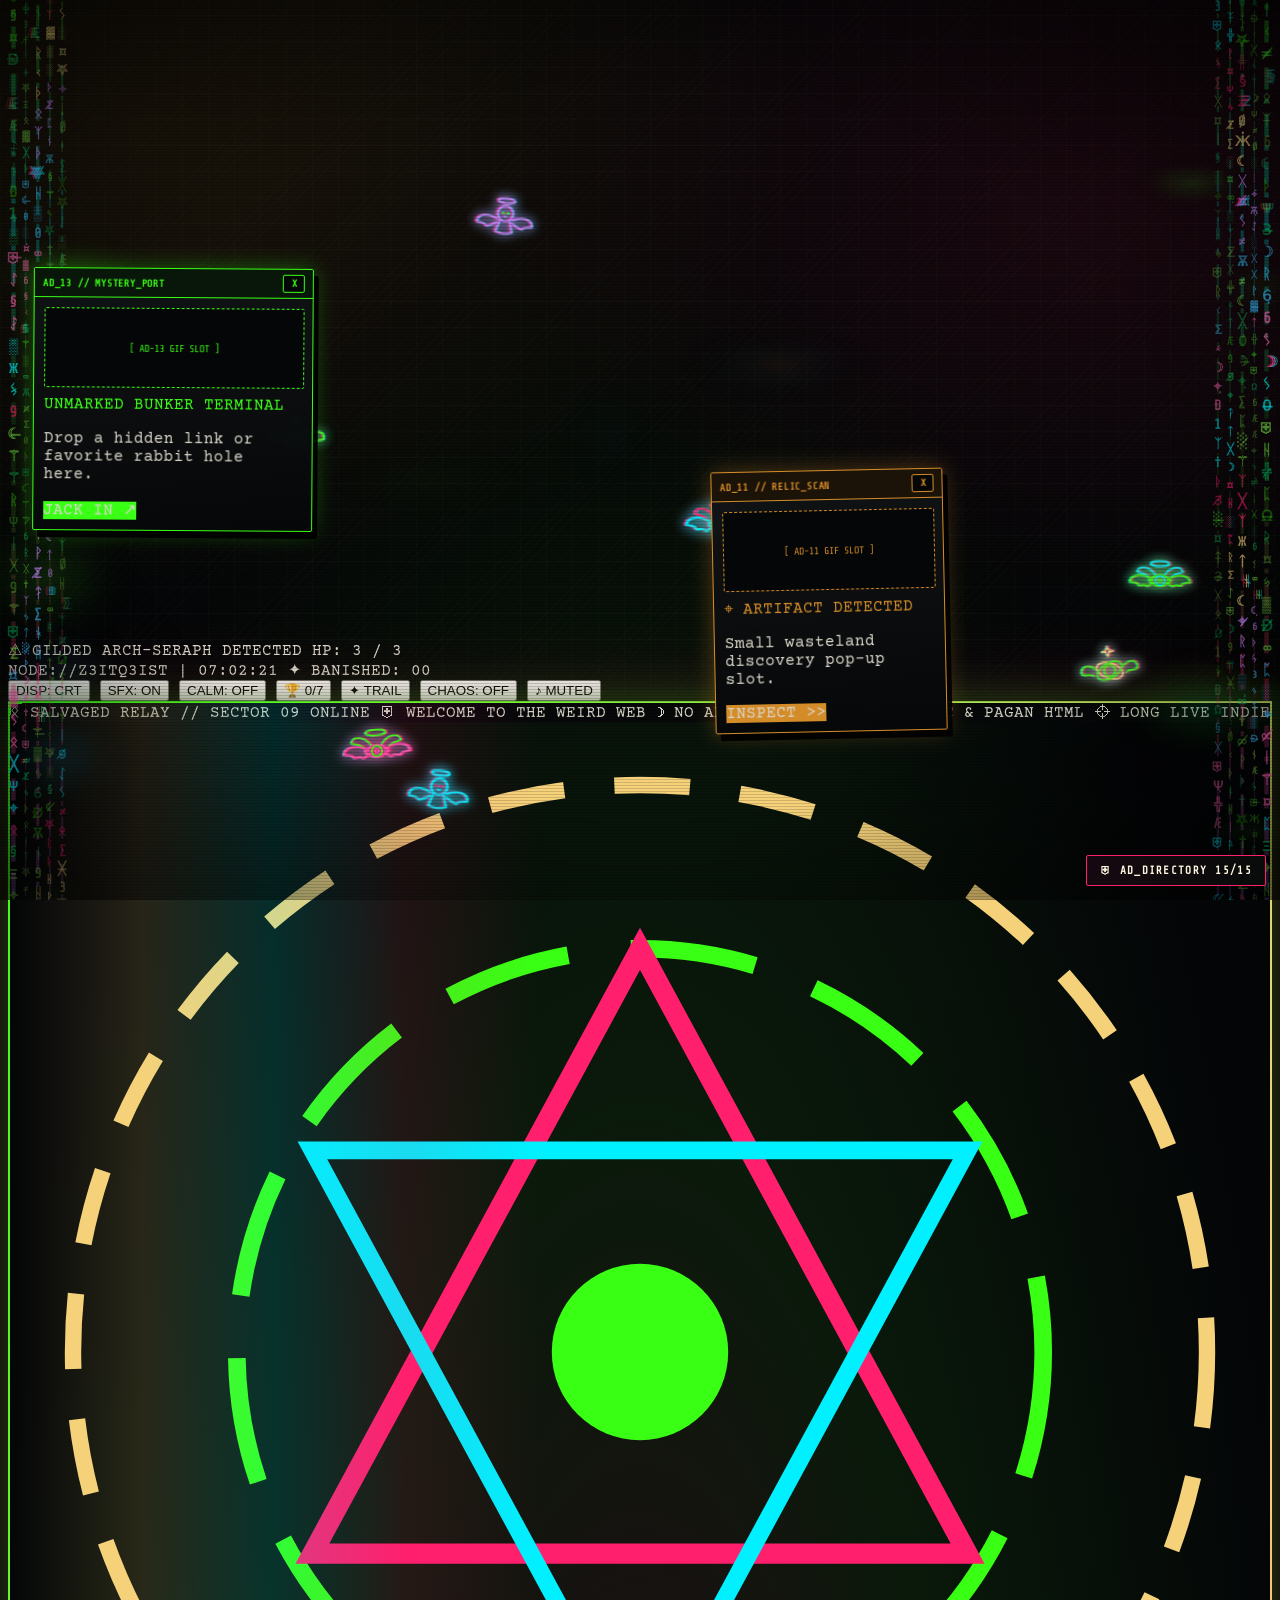
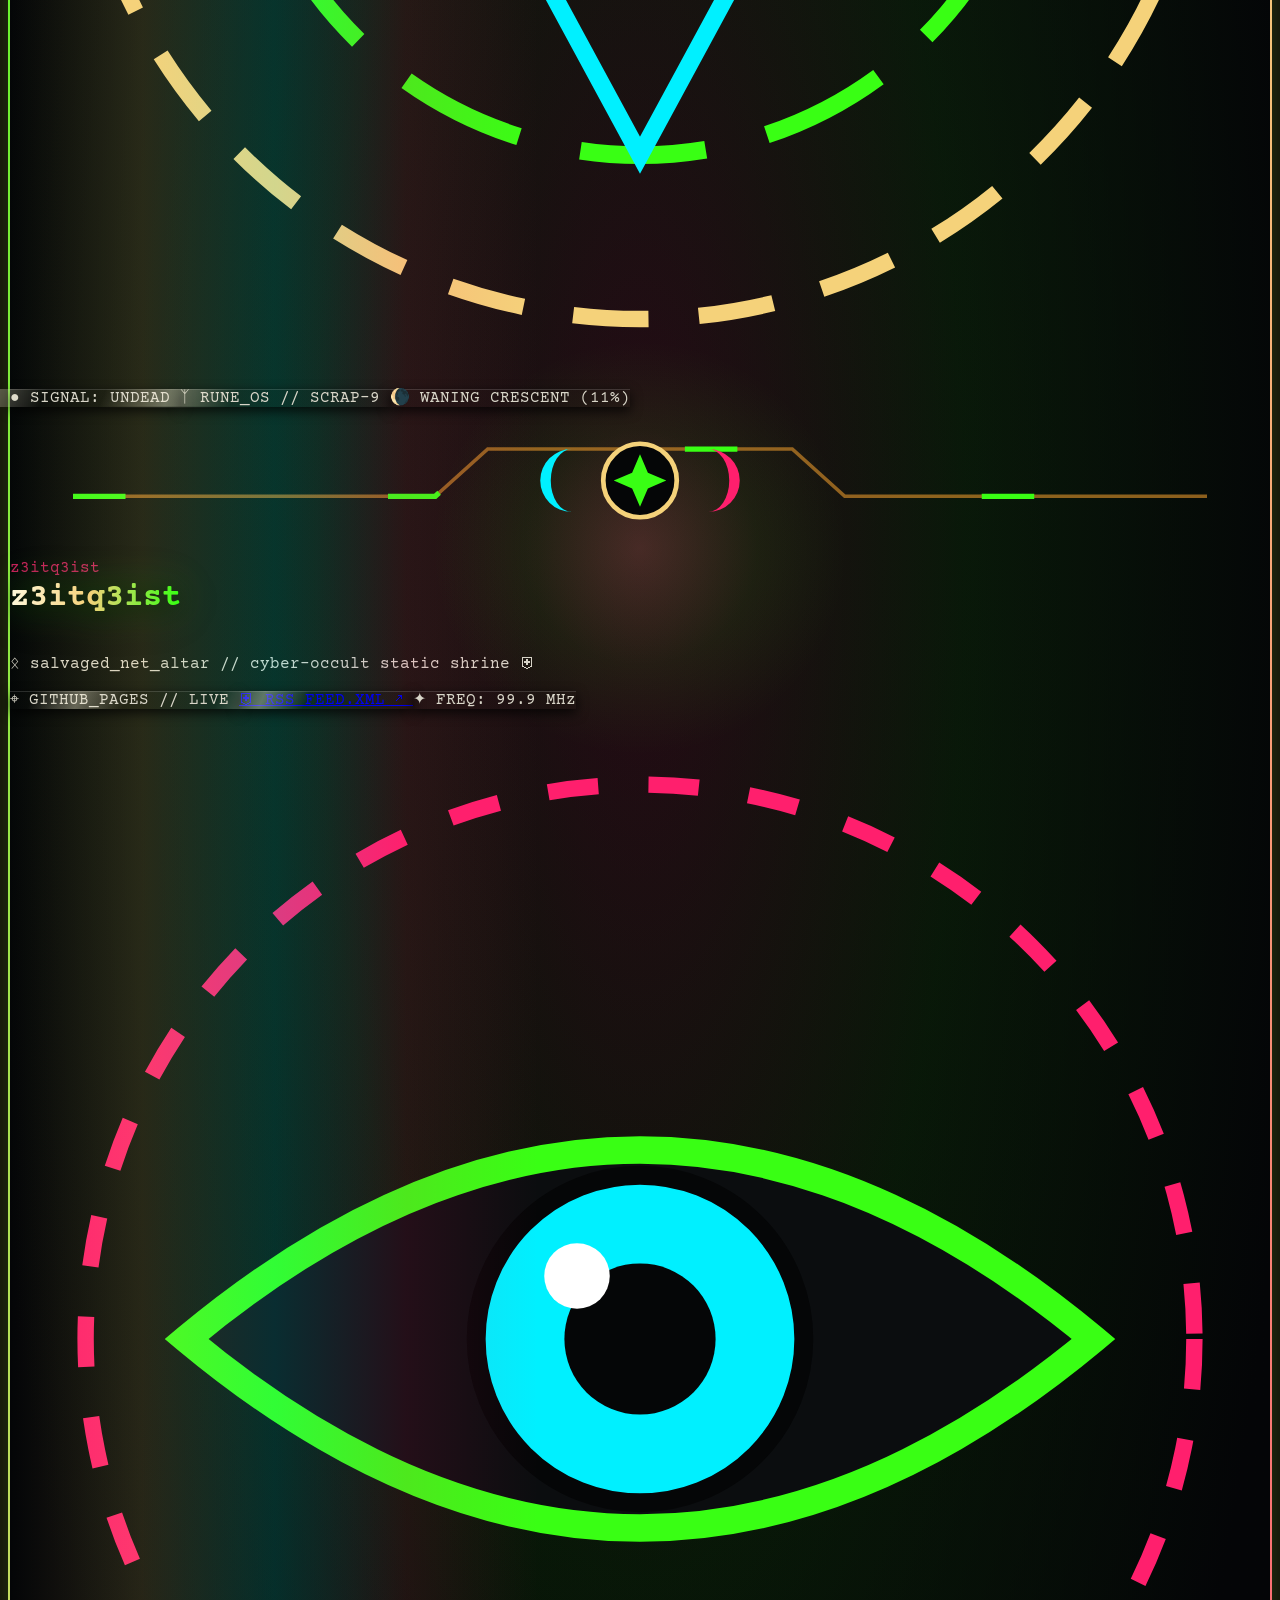
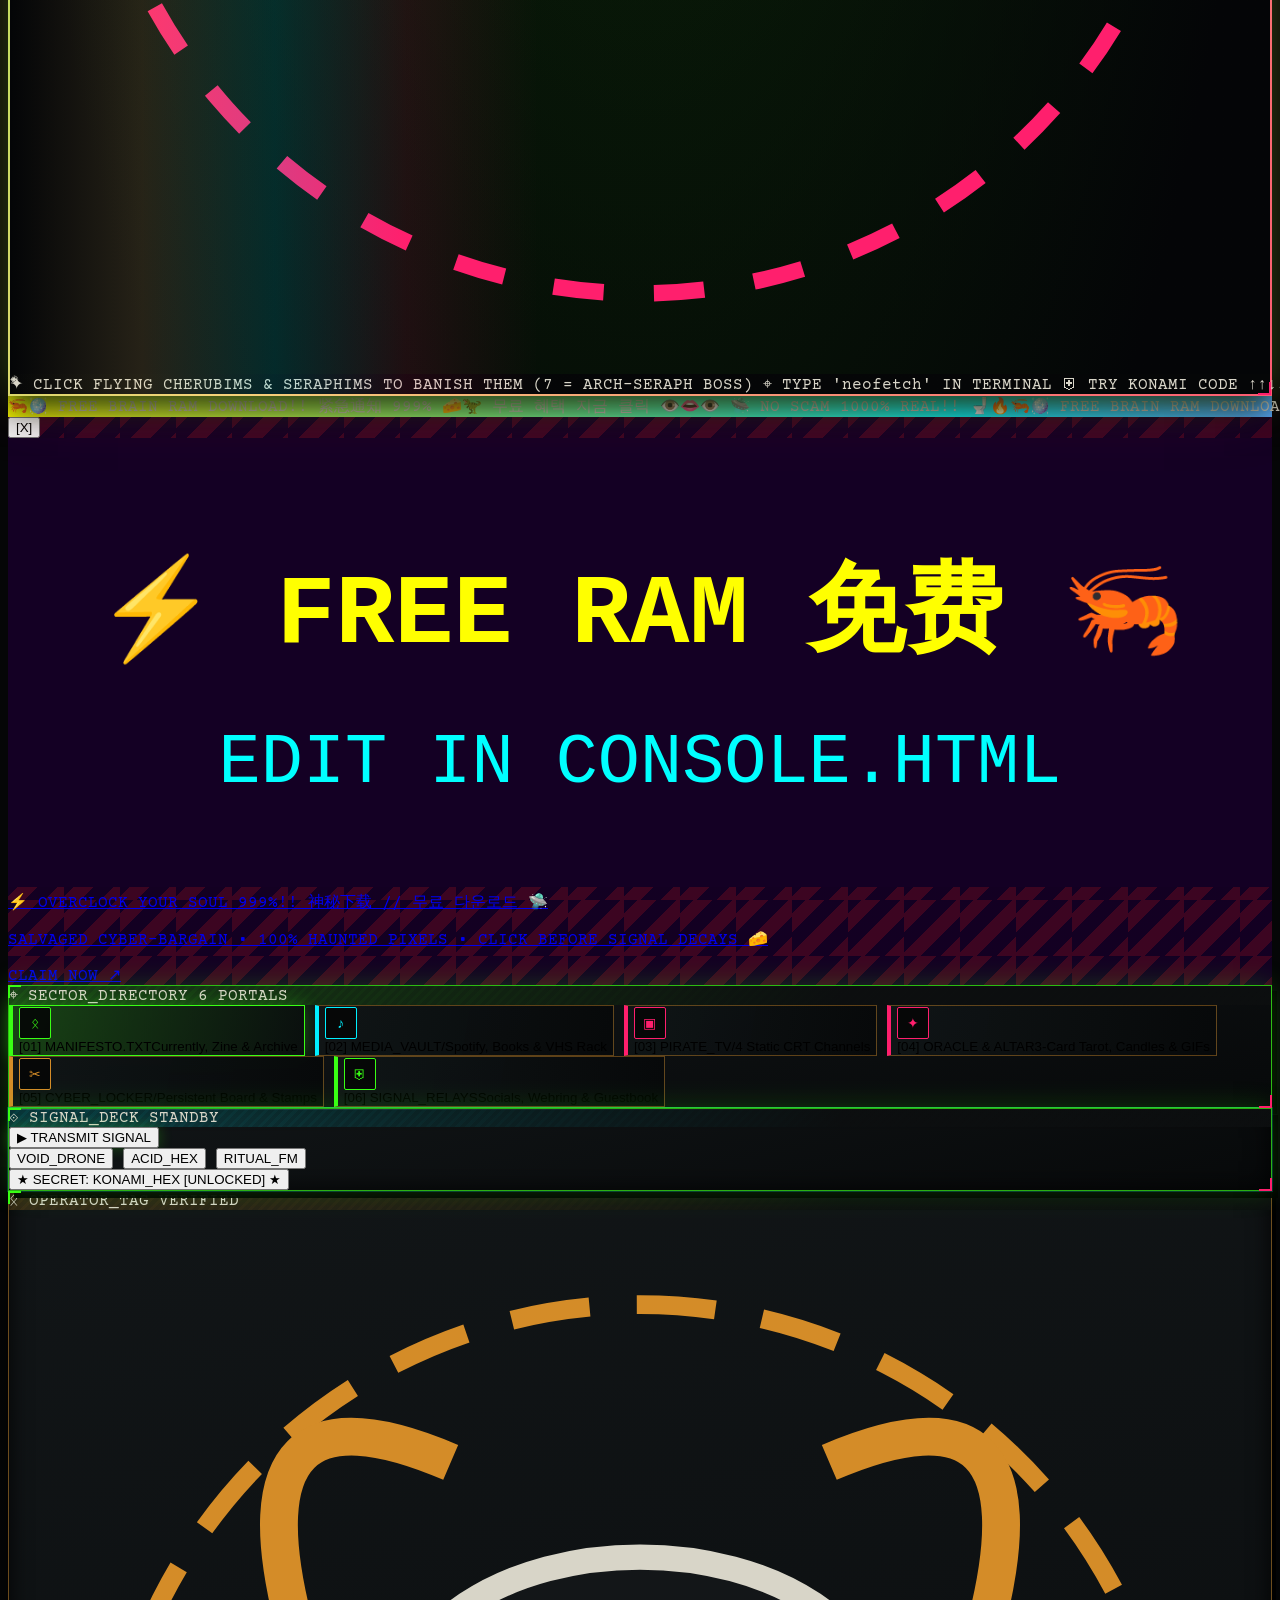
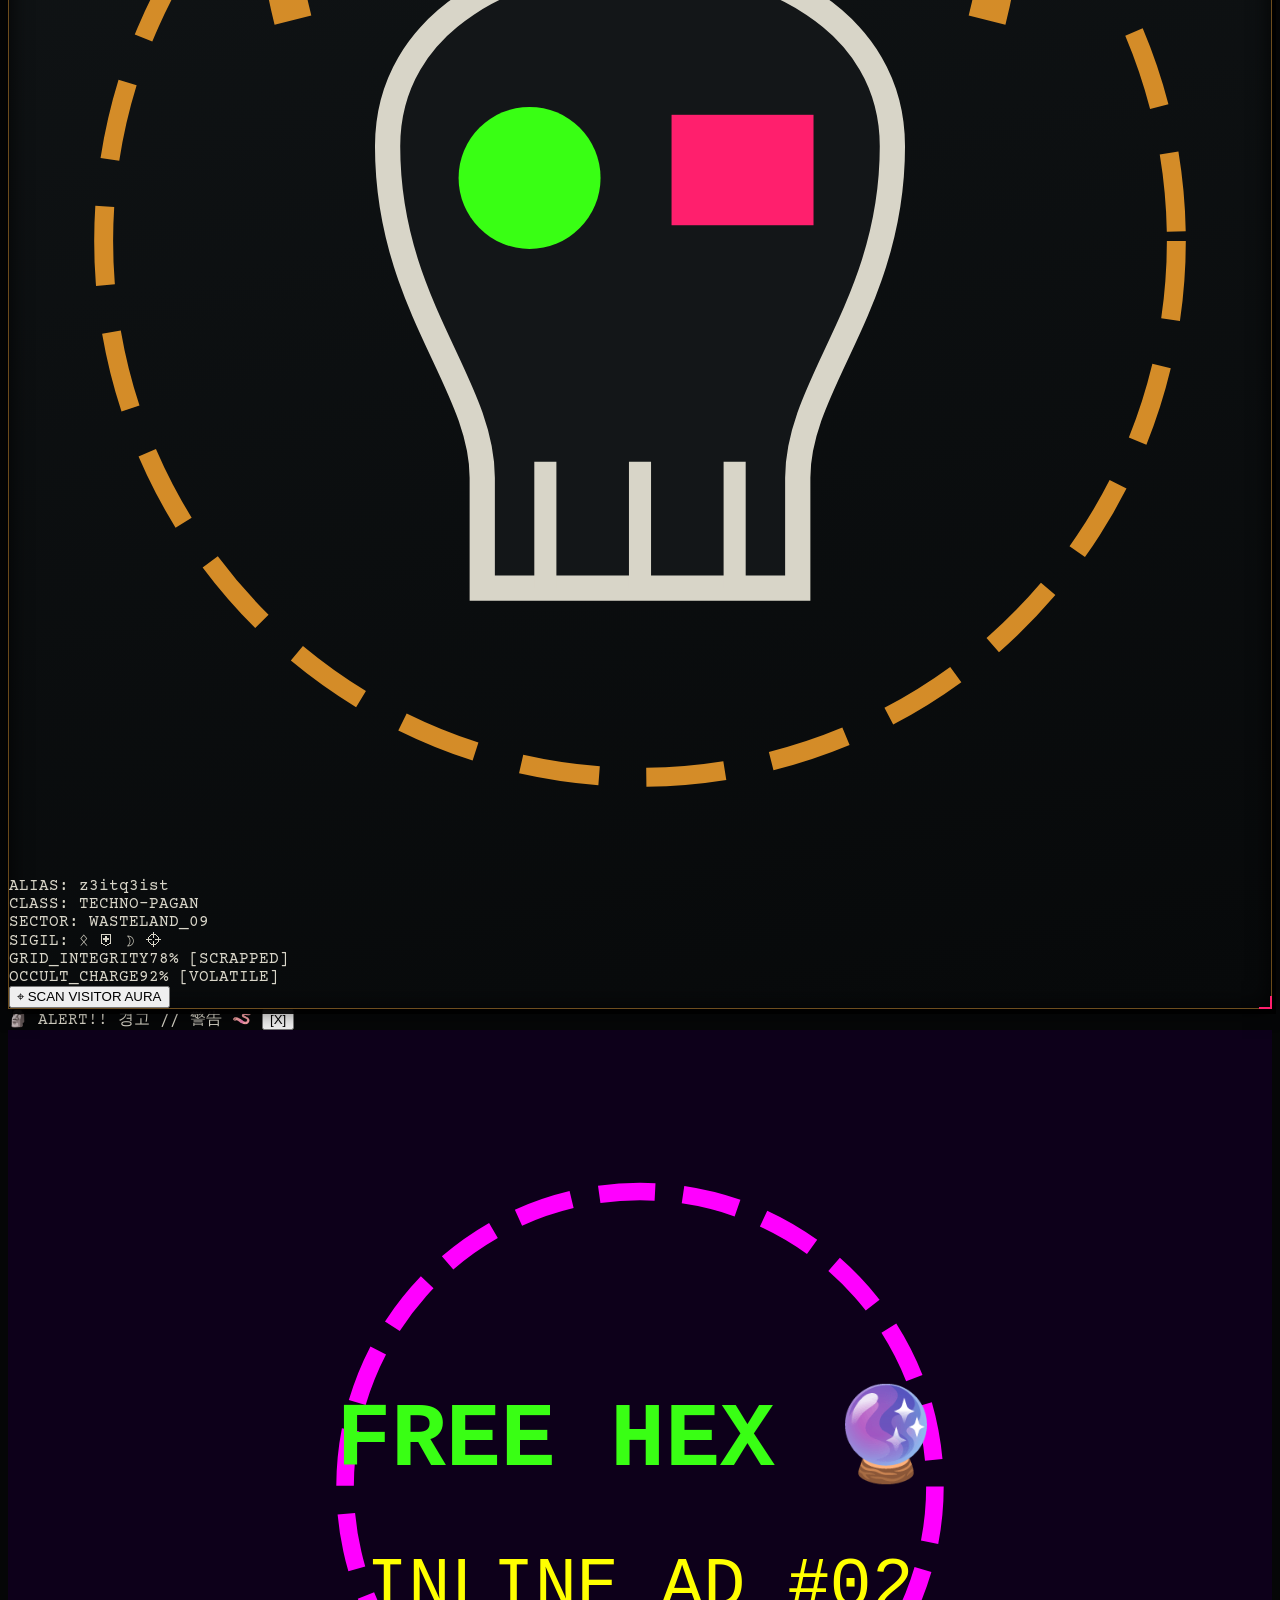
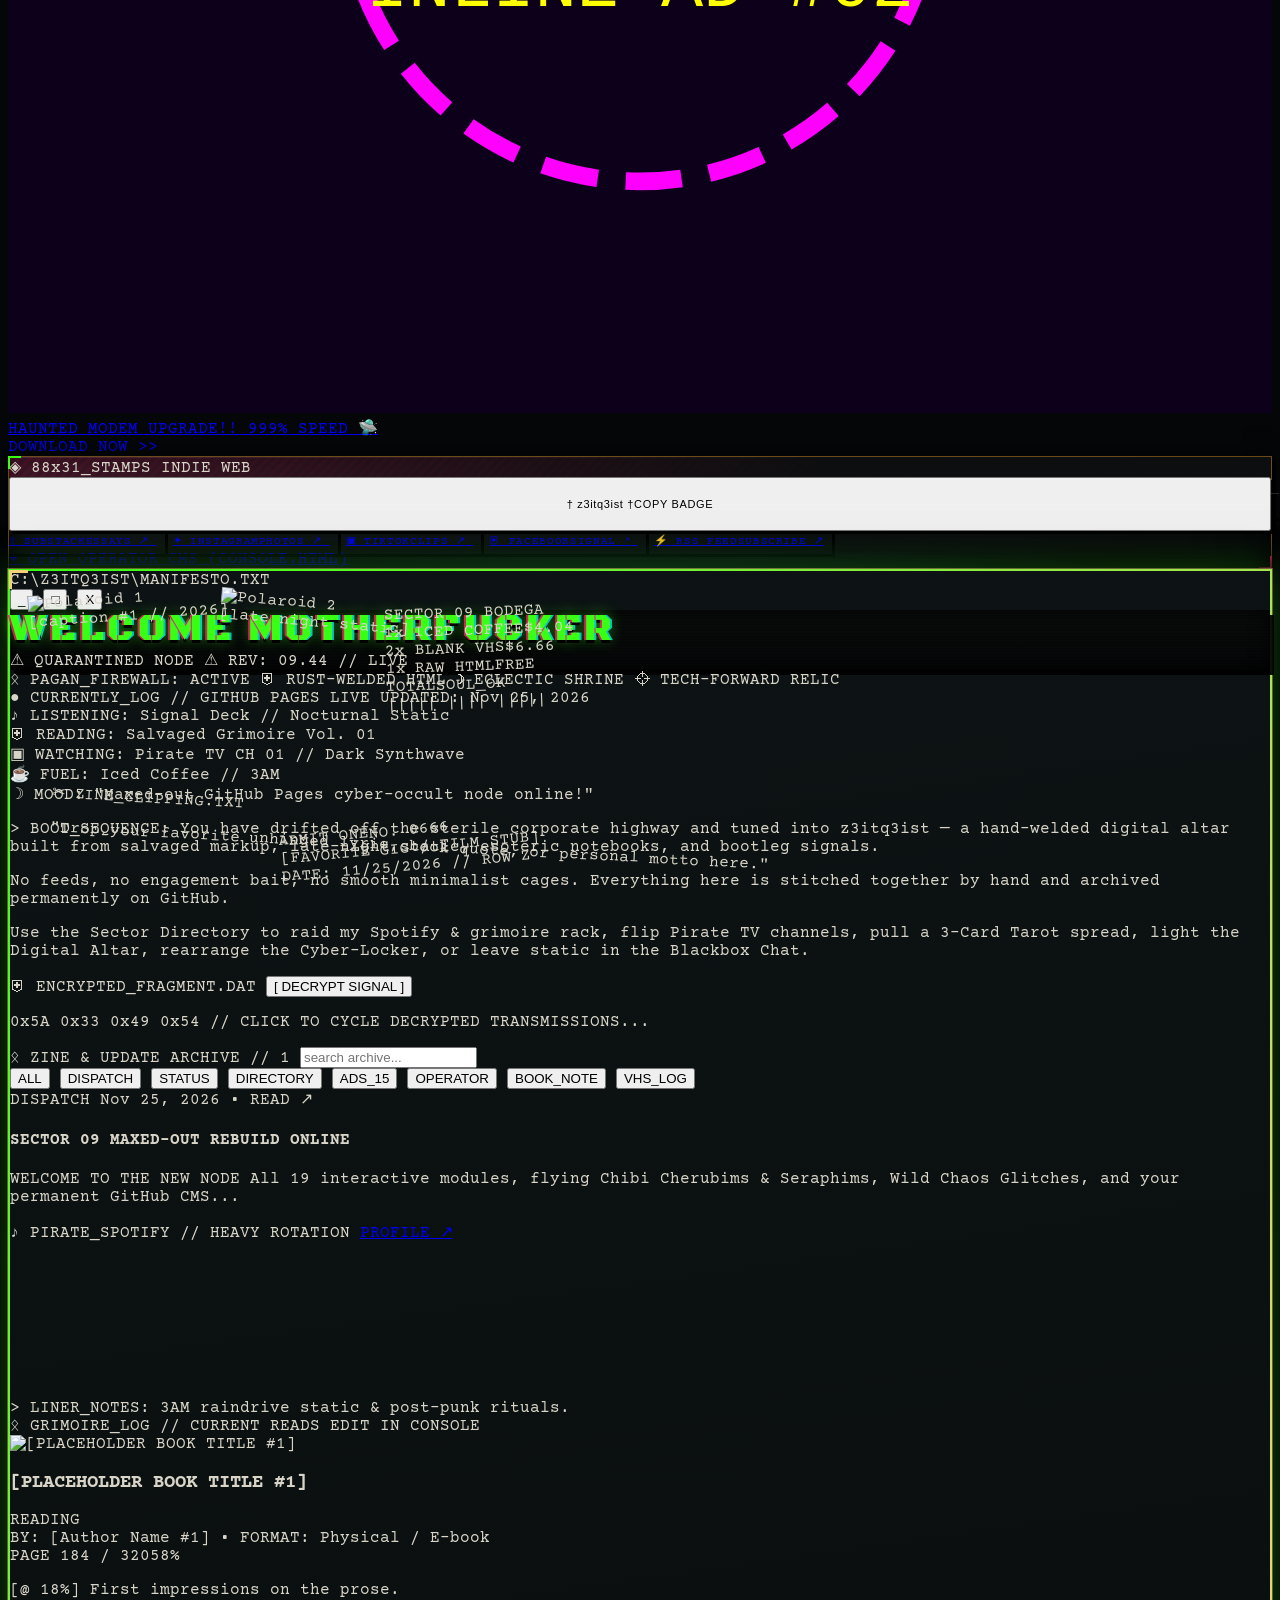
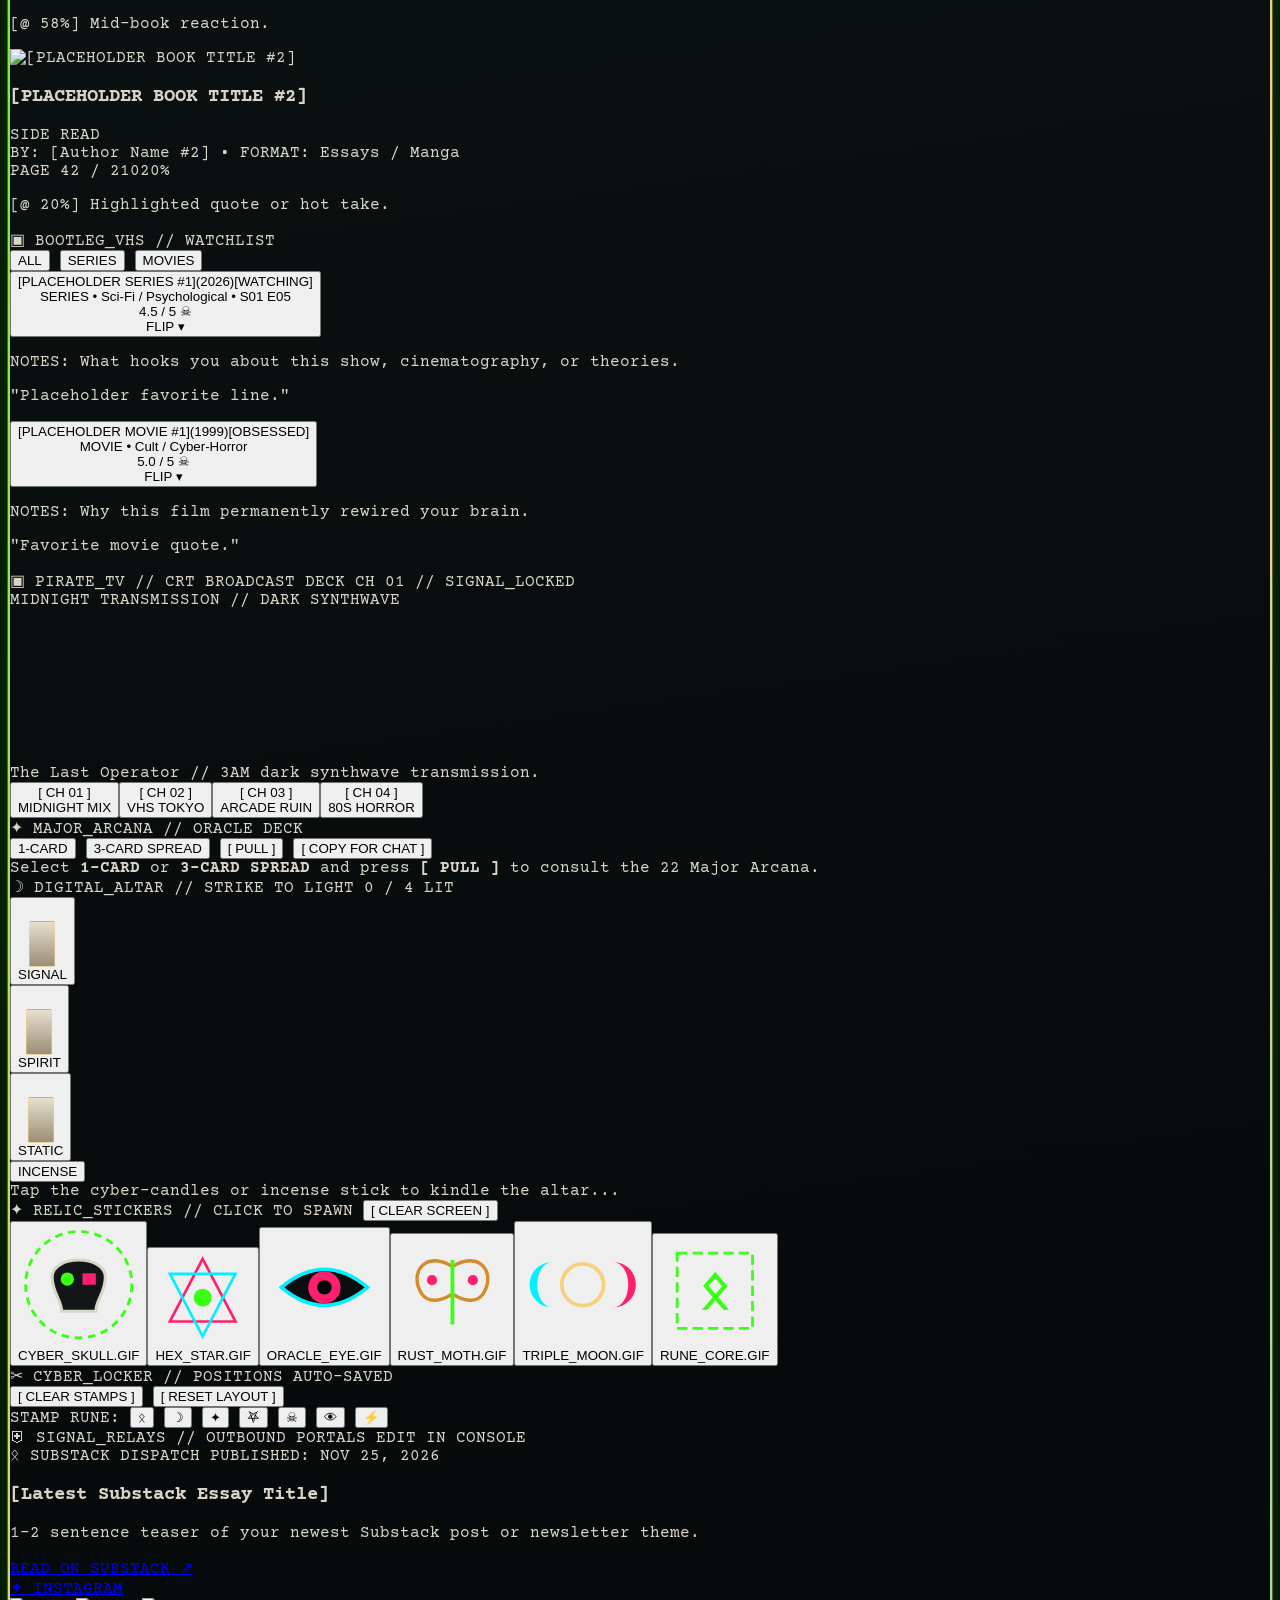
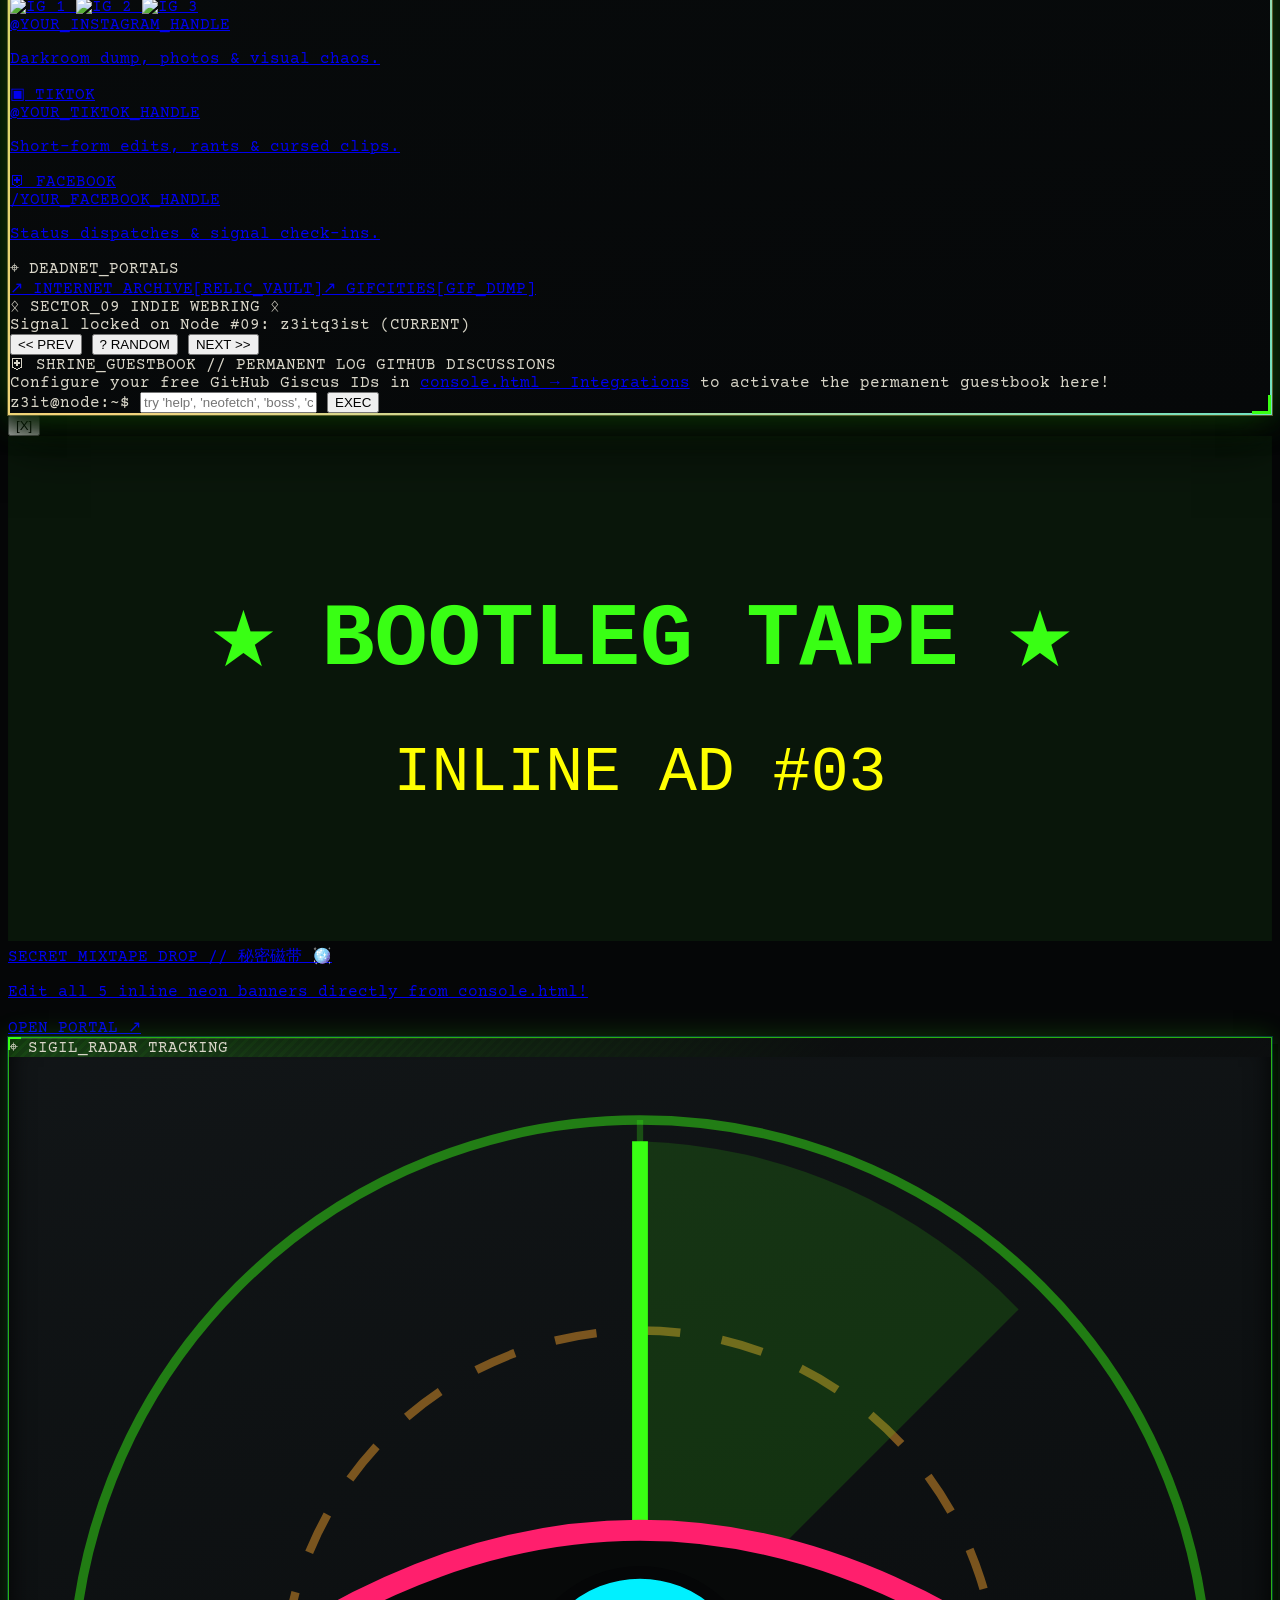
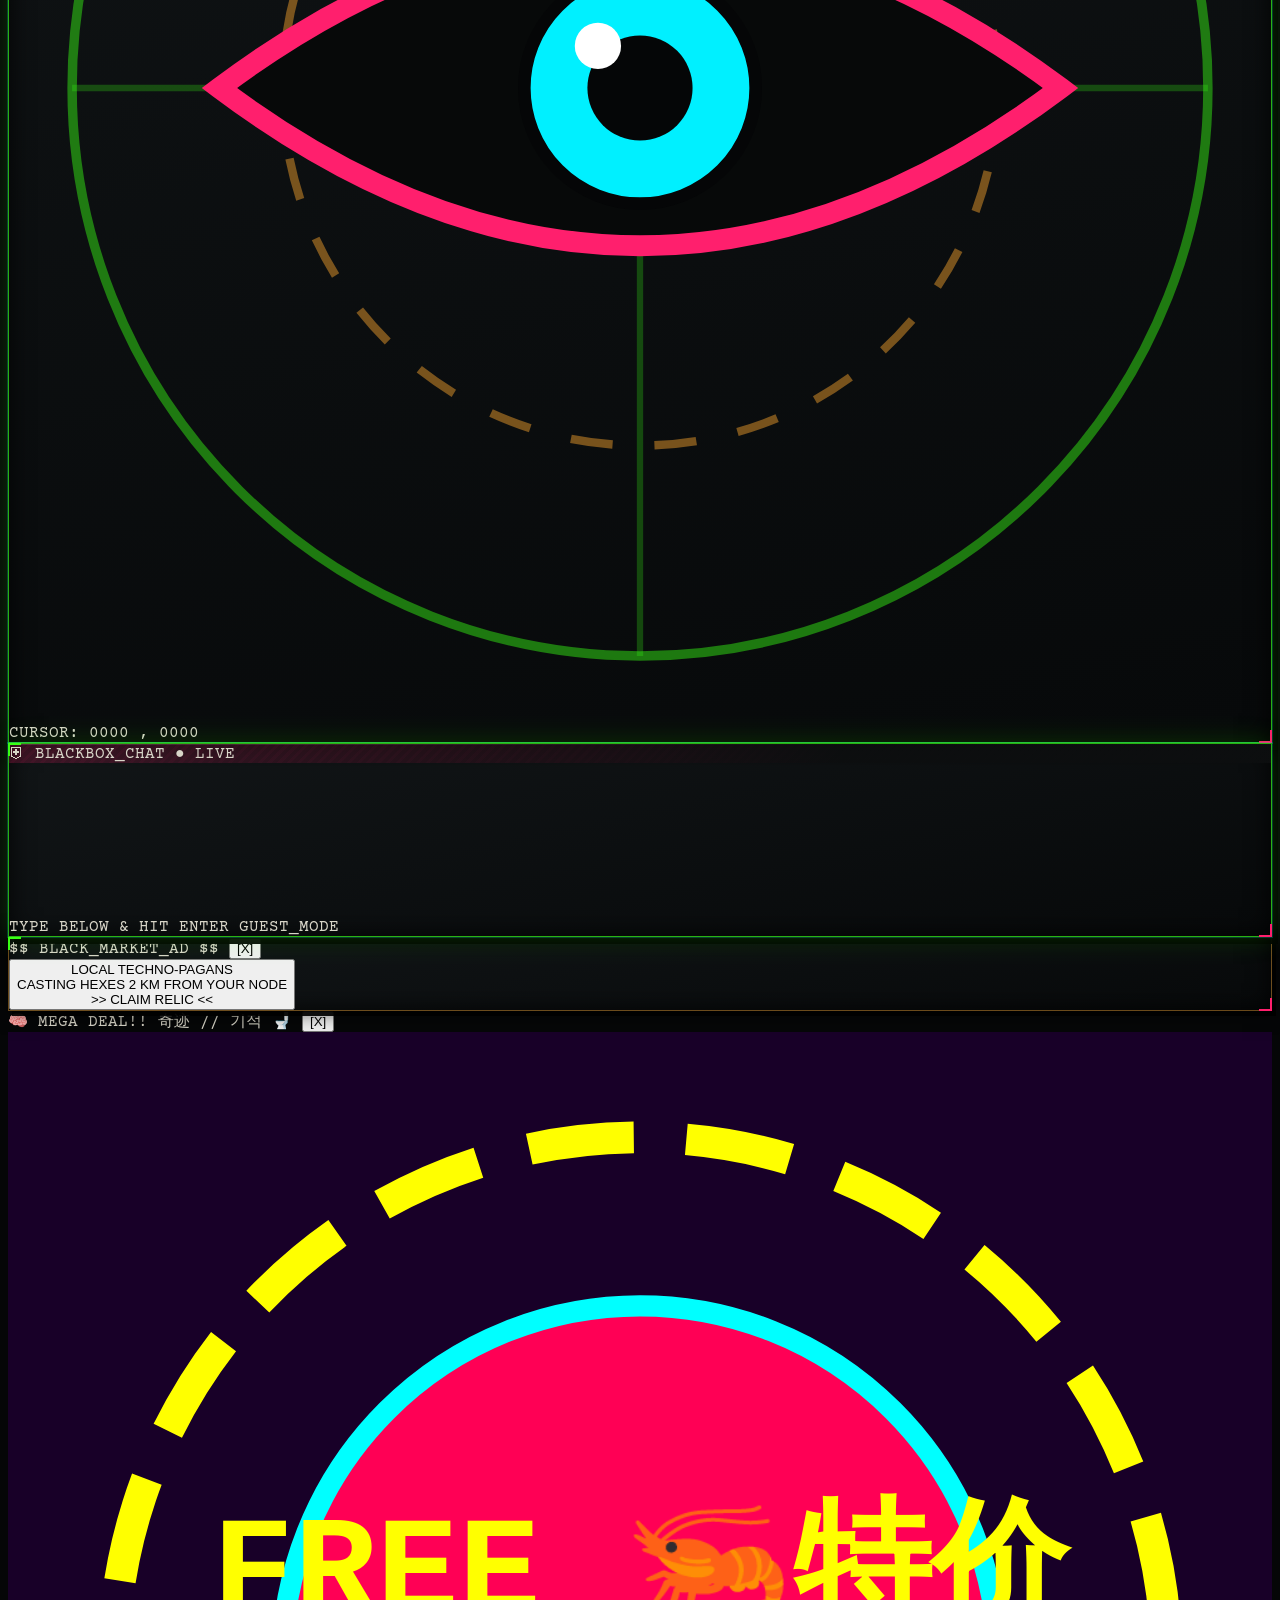
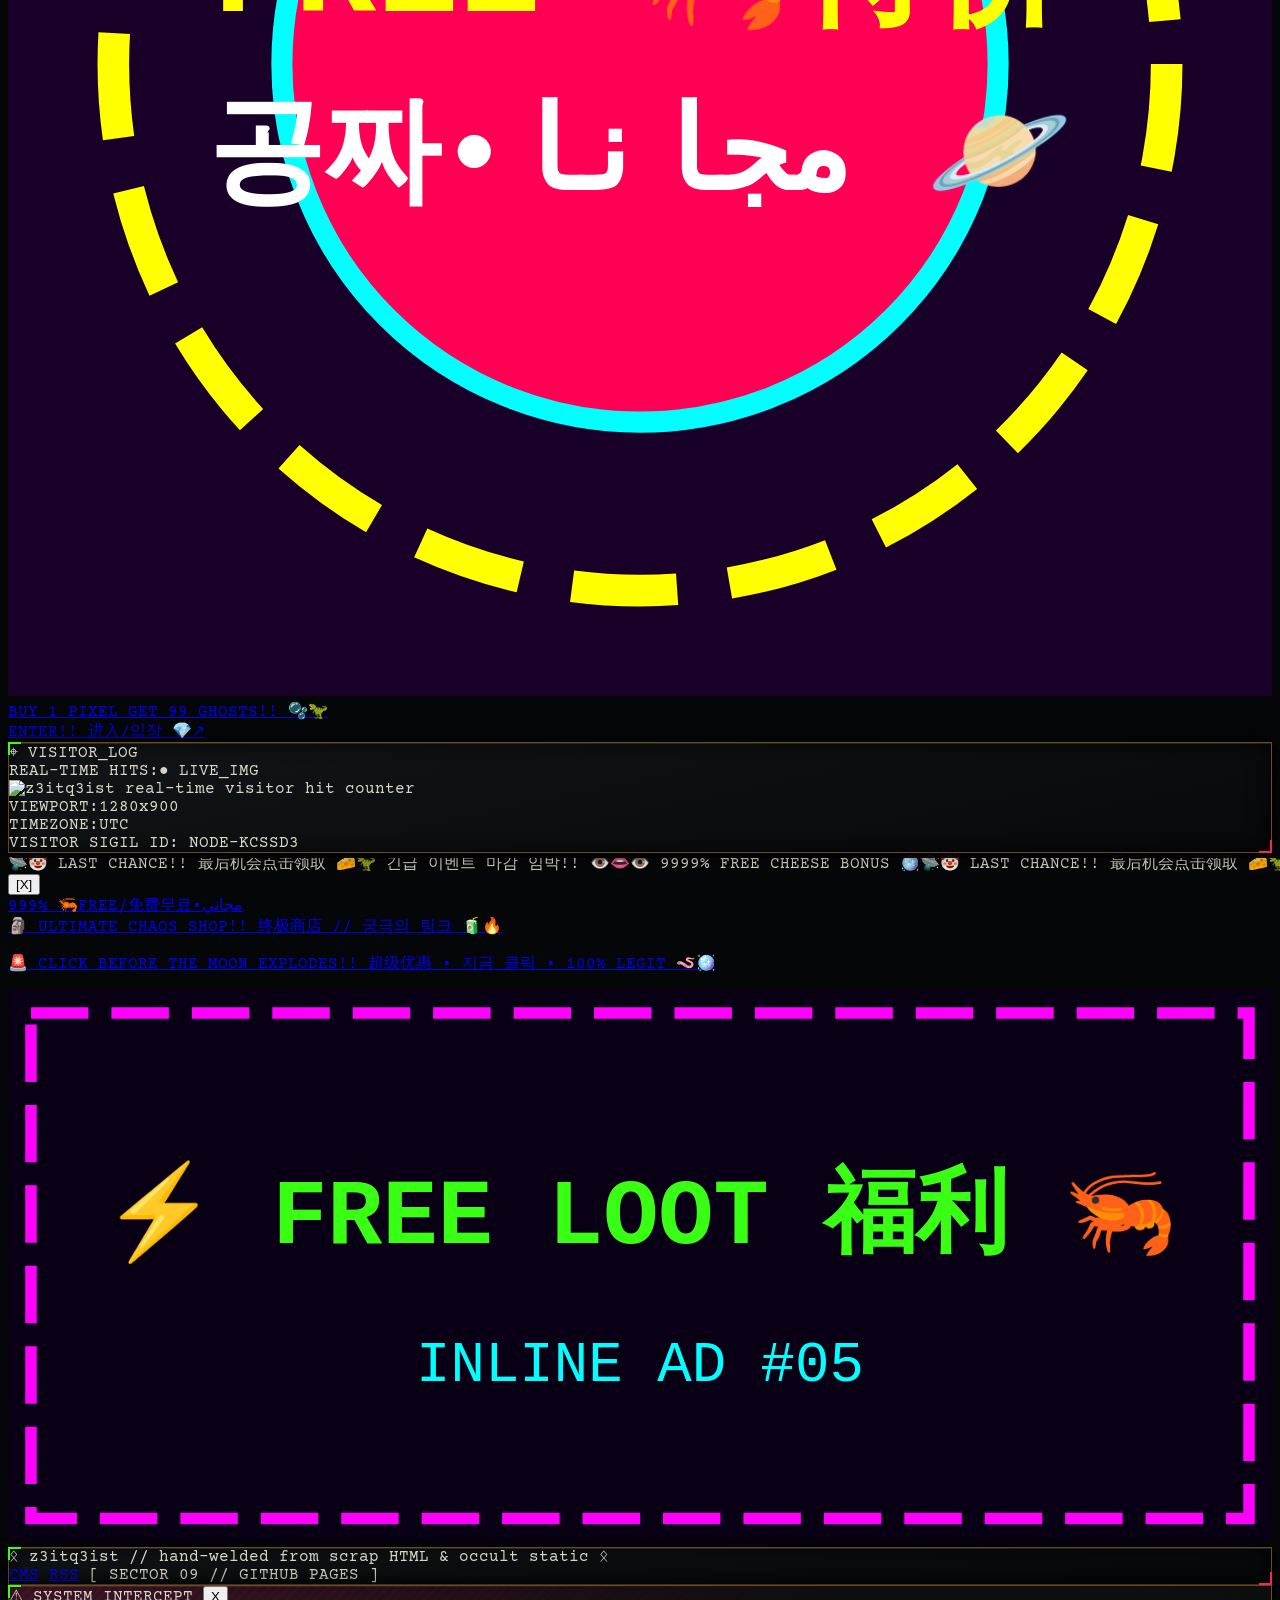
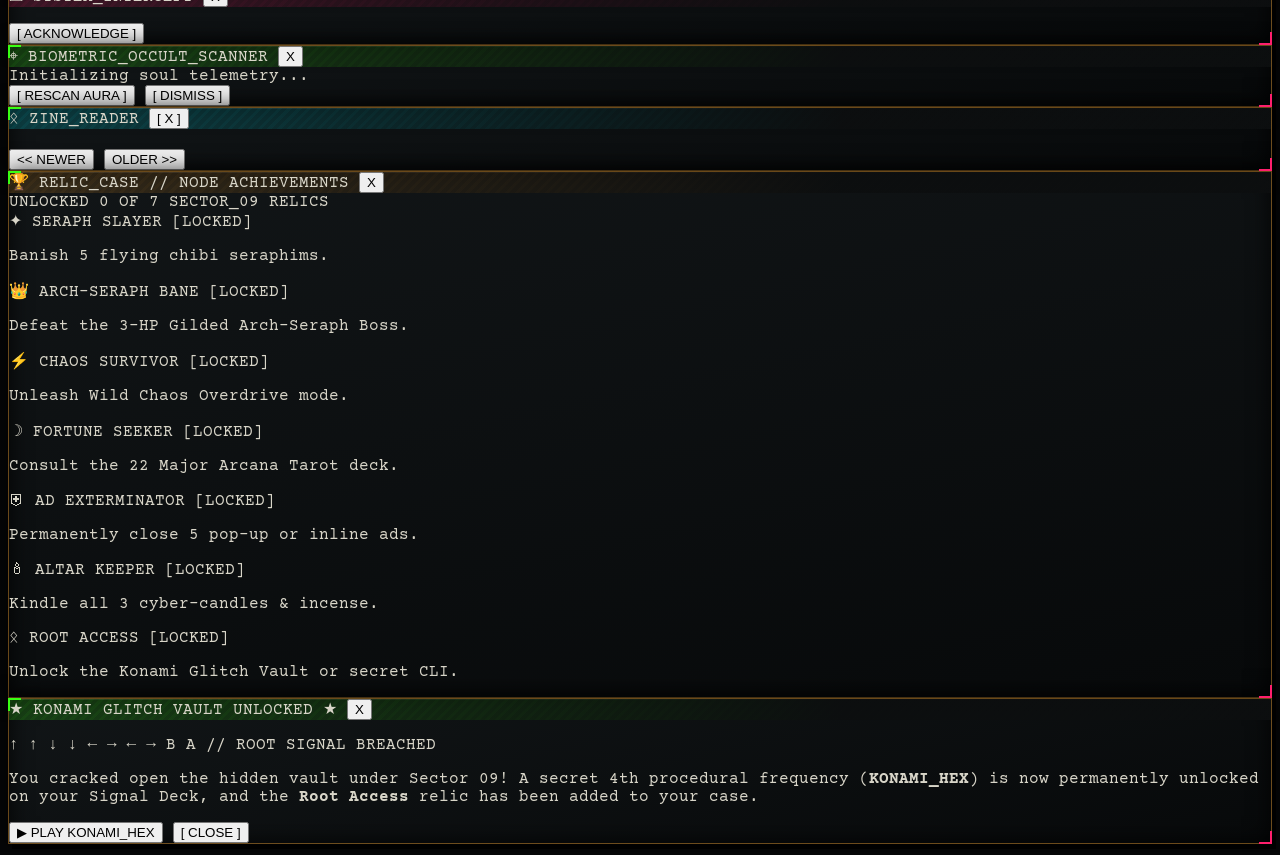
==== commit 2ef8161e: "Update index.html" ====
--- a/index.html
+++ b/index.html
@@ -7,17 +7,17 @@
   <meta name="description" content="Hand-welded cyber-occult static shrine, zine archive, pirate TV, tarot oracle & weird-web node.">
   <meta name="theme-color" content="#39ff14">
 
-  <!-- Discord / Instagram / Social Preview Embed Tags -->
+  <!-- Social Preview Embed Tags -->
   <meta property="og:type" content="website">
   <meta property="og:title" content="z3itq3ist // SECTOR 09 CYBER-OCCULT NODE">
   <meta property="og:description" content="Salvaged HTML altar, live archive, pirate TV, 3-card tarot oracle & indie-web static.">
   <meta property="og:image" content="https://placehold.co/1200x630/050607/39ff14?text=z3itq3ist+%2F%2F+SECTOR+09">
   <meta name="twitter:card" content="summary_large_image">
 
-  <!-- Custom Glowing Acid-Green ᛟ SVG Favicon -->
+  <!-- Glowing Acid-Green ᛟ SVG Favicon -->
   <link rel="icon" type="image/svg+xml" href="data:image/svg+xml,%3Csvg xmlns='http://www.w3.org/2000/svg' viewBox='0 0 64 64'%3E%3Crect width='64' height='64' rx='8' fill='%23050607'/%3E%3Crect x='3' y='3' width='58' height='58' rx='6' fill='none' stroke='%2339ff14' stroke-width='3'/%3E%3Ctext x='32' y='45' text-anchor='middle' font-size='38' font-family='monospace' fill='%2339ff14'%3E%E1%9B%9F%3C/text%3E%3C/svg%3E">
 
-  <!-- Indie-Web RSS Auto-Discovery (Updated Automatically by console.html) -->
+  <!-- RSS Auto-Discovery -->
   <link rel="alternate" type="application/rss+xml" title="z3itq3ist // Sector 09 RSS Feed" href="./feed.xml">
 
   <!-- Fonts & Tailwind -->
@@ -45,17 +45,15 @@
     };
   </script>
 
-  <!-- Separated Master Stylesheet -->
+  <!-- Separated Master Stylesheet (Phase 1) -->
   <link rel="stylesheet" href="./styles.css">
 
-  <!-- Tone.js Audio Synth & Foley Engine -->
+  <!-- Tone.js Synth & Foley Audio Engine -->
   <script src="https://cdnjs.cloudflare.com/ajax/libs/tone/14.8.49/Tone.js" defer></script>
 </head>
 <body data-display="crt" class="min-h-screen text-bone selection:bg-acid selection:text-void">
 
-  <!-- =======================================================================
-       RETRO BIOS POST BOOT SEQUENCE (PLAYS ONCE PER SESSION, SKIPPABLE)
-       ======================================================================= -->
+  <!-- RETRO BIOS POST BOOT SEQUENCE (PLAYS ONCE PER SESSION, SKIPPABLE) -->
   <div id="z3-bios-overlay" class="is-hidden" aria-live="polite">
     <div class="z3-bios-shell space-y-3">
       <div class="flex items-center justify-between border-b border-acid/45 pb-2 text-xs">
@@ -70,15 +68,14 @@
     </div>
   </div>
 
-  <!-- =======================================================================
-       FIXED AMBIENT, FX, TOAST & BOSS HUD LAYERS
-       ======================================================================= -->
+  <!-- FIXED AMBIENT, CHERUBIM/SERAPHIM, CHAOS TEAR & TOAST LAYERS -->
   <div class="crt-overlay" aria-hidden="true"></div>
   <div id="matrix-rain-wrapper" class="fixed inset-0 z-[5] pointer-events-none hidden" aria-hidden="true">
     <canvas id="matrix-rain-canvas"></canvas>
   </div>
   <div id="z3-occult-veil-layer" aria-hidden="true"><canvas id="z3-occult-veil-canvas"></canvas></div>
   <div id="z3-seraph-layer" aria-hidden="true"></div>
+  <div id="z3-chaos-tear-layer" aria-hidden="true"></div>
   <div id="chaos-ghost-layer" class="fixed inset-0 z-[55] pointer-events-none overflow-hidden" aria-hidden="true"></div>
   <div id="top-bar-ghost-layer" class="fixed inset-0 z-[59] pointer-events-none overflow-hidden" aria-hidden="true"></div>
   <div id="rune-trail-layer" class="fixed inset-0 z-[61] pointer-events-none overflow-hidden" aria-hidden="true"></div>
@@ -86,7 +83,7 @@
   <div id="z3-ad-popup-layer" aria-live="polite"></div>
   <div id="z3-toast-stack" aria-live="polite"></div>
 
-  <!-- Rare Gilded Arch-Seraph Boss Bar (Appears Automatically at 7+ Banishes or CLI 'boss') -->
+  <!-- GILDED ARCH-SERAPH BOSS HUD (SPAWNS AT 7 BANISHES OR CLI 'boss') -->
   <div id="z3-boss-hud" class="hidden fixed top-14 left-1/2 -translate-x-1/2 z-[84] w-[min(340px,92vw)] rounded-sm border-2 border-gold bg-[#140a04]/95 px-3 py-2 font-tech shadow-[0_0_28px_rgba(245,210,122,.45)]">
     <div class="flex items-center justify-between text-[10px] font-bold">
       <span class="text-gold anim-gif-blink">⚠ GILDED ARCH-SERAPH DETECTED</span>
@@ -97,9 +94,7 @@
     </div>
   </div>
 
-  <!-- =======================================================================
-       TOP TELEMETRY & CONTROL BAR (UPGRADED RACK)
-       ======================================================================= -->
+  <!-- TOP TELEMETRY & CONTROL BAR -->
   <div id="top-telemetry-bar" class="sticky top-0 z-50 bg-[#050607]/95 border-b-2 border-acid/65 shadow-[0_4px_20px_rgba(0,0,0,.88)] px-2.5 sm:px-3 py-1.5 font-tech">
     <div class="max-w-7xl mx-auto flex flex-col sm:flex-row sm:flex-wrap items-stretch sm:items-center justify-between gap-1.5 sm:gap-2 text-[11px] sm:text-xs">
       <div class="flex items-center justify-between sm:justify-start gap-2 sm:gap-3">
@@ -108,28 +103,24 @@
         </span>
         <span class="hidden md:inline text-rust/60">|</span>
         <span id="live-clock" data-ghost="00:00:00" style="animation-delay:1.4s" class="top-glitch-target text-rust font-bold tracking-wider">00:00:00</span>
-        <span id="seraph-kill-badge" title="Click flying seraphims to banish! Banish 7 to summon the Arch-Seraph Boss." class="px-1.5 py-0.5 rounded-sm border border-gold/55 bg-void text-gold text-[10px] font-bold">✦ BANISHED: 00</span>
+        <span id="seraph-kill-badge" title="Click flying cherubims/seraphims to banish! Banish 7 to summon the Arch-Seraph Boss." class="px-1.5 py-0.5 rounded-sm border border-gold/55 bg-void text-gold text-[10px] font-bold">✦ BANISHED: 00</span>
       </div>
       <div class="flex items-center justify-between sm:justify-end gap-1.5 overflow-x-auto no-scrollbar pb-0.5 sm:pb-0">
         <button id="btn-display-mode" type="button" data-ghost="DISP: CRT" title="Cycle Display Mode: CRT → PHOSPHOR → AMBER → CLEAN" class="top-glitch-target shrink-0 px-2 py-1 rounded-sm border border-acid/75 bg-scrap text-acid hover:bg-acid hover:text-void transition text-[10px] font-bold">DISP: CRT</button>
         <button id="btn-sfx-toggle" type="button" data-ghost="SFX: ON" title="Toggle Retro UI Foley Sounds" class="top-glitch-target shrink-0 px-2 py-1 rounded-sm border border-gold/75 bg-scrap text-gold hover:bg-gold hover:text-void transition text-[10px] font-bold">SFX: ON</button>
-        <button id="btn-calm-toggle" type="button" data-ghost="CALM: OFF" title="Low-Power / Reduced Motion Mode" class="top-glitch-target shrink-0 px-2 py-1 rounded-sm border border-rust/75 bg-scrap text-rust hover:bg-rust hover:text-void transition text-[10px] font-bold">CALM: OFF</button>
+        <button id="btn-calm-toggle" type="button" data-ghost="CALM: OFF" title="Manual Low-Power / Reduced Motion Mode" class="top-glitch-target shrink-0 px-2 py-1 rounded-sm border border-rust/75 bg-scrap text-rust hover:bg-rust hover:text-void transition text-[10px] font-bold">CALM: OFF</button>
         <button id="btn-relics-open" type="button" data-ghost="🏆 0/7" title="Open Hidden Relic Achievements Case" class="top-glitch-target shrink-0 px-2 py-1 rounded-sm border border-gold bg-gold/15 text-gold hover:bg-gold hover:text-void transition text-[10px] font-bold">🏆 0/7</button>
         <button id="btn-trail-status" type="button" data-ghost="✦ TRAIL" title="Rune cursor trail — click for rune burst!" class="top-glitch-target shrink-0 px-2 py-1 rounded-sm border border-acid bg-acid text-void hover:brightness-110 transition text-[10px] font-bold">✦ TRAIL</button>
-        <button id="btn-overdrive" type="button" data-ghost="CHAOS: OFF" class="top-glitch-target shrink-0 px-2 py-1 rounded-sm border border-pink/85 bg-scrap text-pink hover:bg-pink hover:text-void transition text-[10px] font-bold">CHAOS: OFF</button>
+        <button id="btn-overdrive" type="button" data-ghost="CHAOS: OFF" title="Unleash Wild Glitch Chaos Overdrive (ESC to stop)" class="top-glitch-target shrink-0 px-2 py-1 rounded-sm border border-pink/85 bg-scrap text-pink hover:bg-pink hover:text-void transition text-[10px] font-bold">CHAOS: OFF</button>
         <button id="btn-top-audio" type="button" data-ghost="♪ MUTED" class="top-glitch-target shrink-0 px-2 py-1 rounded-sm border border-cyan/75 bg-scrap text-cyan hover:bg-cyan hover:text-void transition text-[10px] font-bold">♪ MUTED</button>
       </div>
     </div>
   </div>
 
-  <!-- =======================================================================
-       MAIN PAGE CONTAINER
-       ======================================================================= -->
+  <!-- MAIN PAGE CONTAINER -->
   <div class="relative z-20 max-w-7xl mx-auto px-2 sm:px-4 py-3 sm:py-4 space-y-3.5 sm:space-y-4">
 
-    <!-- =====================================================================
-         SOVEREIGN CYBER-OCCULT HERO SHRINE
-         ===================================================================== -->
+    <!-- SOVEREIGN CYBER-OCCULT HERO SHRINE -->
     <header id="hero-shrine" class="cyber-panel hero-shrine rounded-sm overflow-hidden">
       <div class="bg-[#060908] border-b border-gold/45 py-1 overflow-hidden text-[10px] font-tech text-gold tracking-[0.18em]">
         <div id="hero-ticker-top" class="marquee-track flex gap-8">
@@ -217,15 +208,13 @@
 
       <div class="bg-[#090609] border-t border-pink/40 py-1 overflow-hidden text-[10px] font-tech text-cyan tracking-[0.16em]">
         <div id="hero-ticker-bottom" class="marquee-track marquee-reverse flex gap-8">
-          <span>✦ CLICK FLYING SERAPHIMS TO BANISH THEM (7 = ARCH-SERAPH BOSS) ⌖ TYPE 'neofetch' IN TERMINAL ⛨ TRY KONAMI CODE ↑↑↓↓←→←→BA ᛟ</span>
-          <span>✦ CLICK FLYING SERAPHIMS TO BANISH THEM (7 = ARCH-SERAPH BOSS) ⌖ TYPE 'neofetch' IN TERMINAL ⛨ TRY KONAMI CODE ↑↑↓↓←→←→BA ᛟ</span>
+          <span>✦ CLICK FLYING CHERUBIMS &amp; SERAPHIMS TO BANISH THEM (7 = ARCH-SERAPH BOSS) ⌖ TYPE 'neofetch' IN TERMINAL ⛨ TRY KONAMI CODE ↑↑↓↓←→←→BA ᛟ</span>
+          <span>✦ CLICK FLYING CHERUBIMS &amp; SERAPHIMS TO BANISH THEM (7 = ARCH-SERAPH BOSS) ⌖ TYPE 'neofetch' IN TERMINAL ⛨ TRY KONAMI CODE ↑↑↓↓←→←→BA ᛟ</span>
         </div>
       </div>
     </header>
 
-    <!-- =====================================================================
-         CMS-CONTROLLED INLINE AD #1: TOP LEADERBOARD
-         ===================================================================== -->
+    <!-- INLINE AD #1: TOP LEADERBOARD -->
     <section data-dismiss-ad="inline-1" class="dismissible-ad relative rounded-sm border-2 ad-strobe ad-bg-hazard overflow-hidden">
       <div class="ad-bg-electric text-void font-tech font-bold text-[10px] py-0.5 overflow-hidden border-b border-black pr-9">
         <div class="inline-ad-marquee ad-marquee-fast flex gap-6 tracking-widest">
@@ -250,9 +239,7 @@
       </a>
     </section>
 
-    <!-- =====================================================================
-         3-COLUMN ORGANIZED CHAOS GRID
-         ===================================================================== -->
+    <!-- 3-COLUMN ORGANIZED CHAOS GRID -->
     <div class="grid grid-cols-1 lg:grid-cols-12 gap-4 lg:gap-5 items-start">
 
       <!-- LEFT SIDEBAR -->
@@ -291,7 +278,7 @@
           </div>
         </nav>
 
-        <!-- 2. SIGNAL DECK (3 TRACKS + SECRET 4TH KONAMI TRACK) -->
+        <!-- 2. SIGNAL DECK (3 TRACKS + SECRET KONAMI 4TH TRACK) -->
         <section id="section-signal-deck" class="cyber-panel cyber-focal rounded-sm overflow-hidden scroll-mt-28">
           <div class="scrap-hdr scrap-hdr-cyan border-b border-cyan/55 px-3 py-2 flex items-center justify-between font-tech">
             <span class="text-cyan font-bold tracking-[0.16em]">⟐ SIGNAL_DECK</span>
@@ -307,7 +294,6 @@
               <button type="button" data-track="acid" class="track-btn py-1.5 rounded-sm border border-rust/40 bg-void text-ash hover:text-bone transition">ACID_HEX</button>
               <button type="button" data-track="static" class="track-btn py-1.5 rounded-sm border border-rust/40 bg-void text-ash hover:text-bone transition">RITUAL_FM</button>
             </div>
-            <!-- Secret 4th Track (Unlocked by Konami Code!) -->
             <button id="btn-track-konami" type="button" data-track="konami" class="track-btn hidden w-full py-1.5 rounded-sm border border-gold bg-gold/15 text-gold font-tech text-[10px] font-bold tracking-widest">
               ★ SECRET: KONAMI_HEX [UNLOCKED] ★
             </button>
@@ -351,7 +337,7 @@
           </div>
         </section>
 
-        <!-- 4. CMS-CONTROLLED INLINE AD #2 -->
+        <!-- 4. INLINE AD #2 -->
         <section data-dismiss-ad="inline-2" class="dismissible-ad relative rounded-sm border-2 ad-strobe bg-gradient-to-b from-[#2b0038] via-[#002e38] to-[#331400] overflow-hidden">
           <div class="bg-[#ffff00] text-void px-2 py-1 flex items-center justify-between font-tech text-[10px] font-bold">
             <span class="inline-ad-marquee anim-gif-blink">🗿 ALERT!! 경고 // 警告 🪱</span>
@@ -371,7 +357,7 @@
           </a>
         </section>
 
-        <!-- 5. ENLARGED 88x31 STAMPS WALL -->
+        <!-- 5. ENLARGED 88x31 STAMPS WALL + OPERATOR CMS LINK -->
         <section id="section-stamps-wall" class="cyber-panel rounded-sm overflow-hidden">
           <div class="scrap-hdr scrap-hdr-pink border-b border-pink/55 px-3 py-2 flex items-center justify-between font-tech">
             <span class="text-pink font-bold tracking-[0.16em]">◈ 88x31_STAMPS</span>
@@ -405,7 +391,7 @@
         </section>
       </aside>
 
-      <!-- CENTER CONSOLE: ELEVATED SOVEREIGN MAIN ISLAND -->
+      <!-- CENTER CONSOLE: ELEVATED SOVEREIGN MAIN ISLAND (ALL 6 TABS PRE-FILLED) -->
       <main class="lg:col-span-6 space-y-4 lg:space-y-5 order-1 lg:order-2 relative z-30">
         <div id="main-island-anchor" class="main-island-wrap">
           <div class="cyber-panel main-island rounded-sm overflow-hidden">
@@ -422,7 +408,9 @@
               </div>
             </div>
 
-            <!-- TAB 1: MANIFESTO.TXT -->
+            <!-- ===============================================================
+                 PORTAL 01: MANIFESTO.TXT (PRE-POPULATED)
+                 =============================================================== -->
             <div id="tab-manifesto" class="tab-panel p-3.5 sm:p-5 md:p-6 space-y-4">
               <div class="rounded-sm overflow-hidden border-2 border-rust/80 z3-wb-box">
                 <div class="caution-tape h-2 w-full border-b border-black"></div>
@@ -445,18 +433,32 @@
                 <span class="px-2 py-0.5 border border-dashed border-cyan/70 text-cyan bg-cyan/10 rotate-1">⌖ TECH-FORWARD RELIC</span>
               </div>
 
-              <!-- Live Currently Log (+ Optional Last.fm Now Scrobbling) -->
+              <!-- Pre-Filled Currently Log (Synced Live by app.js) -->
               <div id="currently-status-box" class="rounded-sm border border-acid/45 bg-void/90 p-3 space-y-2">
-                <div class="text-xs font-tech text-ash">Syncing live status...</div>
-              </div>
-
-              <!-- Pinned Broadcast Note -->
+                <div class="flex items-center justify-between border-b border-rust/30 pb-1 font-tech text-[10px]">
+                  <span class="text-acid font-bold tracking-widest">● CURRENTLY_LOG // GITHUB PAGES LIVE</span>
+                  <span class="text-ash">UPDATED: LIVE</span>
+                </div>
+                <div class="grid grid-cols-1 sm:grid-cols-2 gap-1.5 text-[11px] font-typewriter">
+                  <div><span class="text-cyan font-tech font-bold">♪ LISTENING:</span> <span id="cur-listen-val" class="text-bone">Signal Deck // Nocturnal Static</span></div>
+                  <div><span class="text-rust font-tech font-bold">⛨ READING:</span> <span class="text-bone">Salvaged Grimoire Vol. 01</span></div>
+                  <div><span class="text-pink font-tech font-bold">▣ WATCHING:</span> <span class="text-bone">Pirate TV CH 01 // Dark Synthwave</span></div>
+                  <div><span class="text-acid font-tech font-bold">☕ FUEL:</span> <span class="text-bone">Iced Coffee // 3AM</span></div>
+                  <div class="sm:col-span-2"><span class="text-bone/70 font-tech font-bold">☽ MOOD:</span> <span class="text-acid italic">"Maxed-out GitHub Pages cyber-occult node online!"</span></div>
+                </div>
+              </div>
+
+              <!-- Optional Pinned Broadcast Note -->
               <div id="z3-manifesto-pinned-note" class="hidden rounded-sm border border-pink/55 bg-pink/10 px-3 py-2 text-xs font-typewriter text-bone"></div>
 
-              <!-- Manifesto Paragraphs (CMS Editable) -->
-              <div id="manifesto-paragraphs" class="space-y-3 text-xs sm:text-sm leading-relaxed text-bone/90 font-typewriter"></div>
-
-              <!-- Encrypted Cipher Decryptor (CMS Editable) -->
+              <!-- Pre-Filled Manifesto Paragraphs -->
+              <div id="manifesto-paragraphs" class="space-y-3 text-xs sm:text-sm leading-relaxed text-bone/90 font-typewriter">
+                <p><span class="text-acid font-tech font-bold">&gt; BOOT_SEQUENCE:</span> You have drifted off the sterile corporate highway and tuned into z3itq3ist — a hand-welded digital altar built from salvaged markup, late-night static, esoteric notebooks, and bootleg signals.</p>
+                <p>No feeds, no engagement bait, no smooth minimalist cages. Everything here is stitched together by hand and archived permanently on GitHub.</p>
+                <p>Use the Sector Directory to raid my Spotify &amp; grimoire rack, flip Pirate TV channels, pull a 3-Card Tarot spread, light the Digital Altar, rearrange the Cyber-Locker, or leave static in the Blackbox Chat.</p>
+              </div>
+
+              <!-- Encrypted Cipher Decryptor -->
               <div class="rounded-sm border border-dashed border-pink/55 bg-void/90 p-3 space-y-2">
                 <div class="flex flex-wrap items-center justify-between gap-2 font-tech text-xs">
                   <span class="text-pink font-bold tracking-wider">⛨ ENCRYPTED_FRAGMENT.DAT</span>
@@ -465,13 +467,26 @@
                 <p id="cipher-output" class="text-xs font-tech text-acid/90 tracking-wider break-words">0x5A 0x33 0x49 0x54 // CLICK TO CYCLE DECRYPTED TRANSMISSIONS...</p>
               </div>
 
-              <!-- Live Searchable Zine & Update Archive (Click any card for Full Zine Reader!) -->
+              <!-- Pre-Filled Zine & Update Archive (Hydrated Live by app.js) -->
               <div id="z3-github-archive-box" class="rounded-sm border border-cyan/50 bg-void/95 p-3.5 space-y-3 shadow-[0_0_16px_rgba(0,240,255,.12)]">
-                <div class="text-xs font-tech text-cyan">ᛟ Loading permanent zine &amp; update archive...</div>
-              </div>
-            </div>
-
-            <!-- TAB 2: MEDIA_VAULT -->
+                <div class="flex items-center justify-between border-b border-rust/35 pb-2 font-tech">
+                  <span class="text-cyan font-bold text-xs tracking-widest">ᛟ ZINE &amp; UPDATE ARCHIVE // 1</span>
+                  <span class="text-[10px] text-gold">CLICK TO READ</span>
+                </div>
+                <article class="rounded-sm border border-rust/35 border-l-2 border-l-cyan bg-scrap/95 p-2.5 space-y-1">
+                  <div class="flex items-center justify-between font-tech text-[10px]">
+                    <span class="px-1.5 py-0.5 border border-cyan text-cyan bg-cyan/10 font-bold">DISPATCH</span>
+                    <span class="text-ash">SECTOR 09 REBUILD</span>
+                  </div>
+                  <h4 class="font-display text-xs sm:text-sm text-bone tracking-wide">SECTOR 09 MAXED-OUT REBUILD ONLINE</h4>
+                  <p class="text-[11px] text-bone/75 font-typewriter">All 19 interactive modules, flying Chibi Cherubims/Seraphims, Wild Chaos Glitches &amp; GitHub CMS online.</p>
+                </article>
+              </div>
+            </div>
+
+            <!-- ===============================================================
+                 PORTAL 02: MEDIA_VAULT (SPOTIFY + BOOKS + VHS PRE-POPULATED)
+                 =============================================================== -->
             <div id="tab-media" class="tab-panel hidden p-3.5 sm:p-5 md:p-6 space-y-5">
               <div class="rounded-sm border border-acid/50 bg-void/90 p-3.5 space-y-2.5">
                 <div class="flex flex-wrap items-center justify-between gap-2 border-b border-rust/35 pb-1.5 font-tech">
@@ -479,17 +494,53 @@
                   <a id="spotify-profile-link" href="https://open.spotify.com/" target="_blank" rel="noopener noreferrer" class="text-[10px] text-cyan hover:underline">PROFILE ↗</a>
                 </div>
                 <iframe id="spotify-embed-iframe" style="border-radius:4px" src="https://open.spotify.com/embed/playlist/37i9dQZF1DXdxcBWuJkbcy?utm_source=generator&theme=0" width="100%" height="152" frameborder="0" allow="autoplay; clipboard-write; encrypted-media; fullscreen; picture-in-picture" loading="lazy"></iframe>
-                <div id="spotify-liner-notes" class="text-xs text-bone/85 font-typewriter"></div>
-              </div>
-
+                <div id="spotify-liner-notes" class="text-xs text-bone/85 font-typewriter"><span class="text-acid font-tech font-bold">&gt; LINER_NOTES:</span> 3AM raindrive static &amp; post-punk rituals.</div>
+              </div>
+
+              <!-- Pre-Filled Books List -->
               <div class="space-y-3">
                 <div class="flex items-center justify-between border-b border-rust/40 pb-1.5 font-tech">
                   <span class="text-rust font-bold text-xs tracking-widest">ᛟ GRIMOIRE_LOG // CURRENT READS</span>
-                  <span class="text-[10px] text-ash">SYNCED</span>
-                </div>
-                <div id="books-list" class="space-y-3"></div>
-              </div>
-
+                  <span class="text-[10px] text-ash">EDIT IN CONSOLE</span>
+                </div>
+                <div id="books-list" class="space-y-3">
+                  <article class="rounded-sm border border-acid/45 bg-void/95 p-3">
+                    <div class="flex flex-col sm:flex-row gap-3">
+                      <img src="https://placehold.co/90x132/0b0d0f/39ff14?text=BOOK+01" alt="Book 01" class="w-20 h-28 sm:w-24 sm:h-32 object-cover rounded-sm border border-acid/45 shrink-0 self-start">
+                      <div class="flex-1 min-w-0 space-y-1.5">
+                        <div class="flex flex-wrap items-center justify-between gap-1">
+                          <h3 class="font-display text-sm text-bone tracking-wide">[PLACEHOLDER BOOK TITLE #1]</h3>
+                          <span class="text-[10px] font-tech px-1.5 py-0.5 border border-acid text-acid bg-acid/10">READING</span>
+                        </div>
+                        <div class="text-[11px] font-tech text-ash">BY: <span class="text-cyan">[Author Name #1]</span> • FORMAT: <span class="text-rust">Physical / E-book</span></div>
+                        <div class="space-y-1 pt-1">
+                          <div class="flex justify-between text-[10px] font-tech"><span class="text-acid">PAGE 184 / 320</span><span class="text-acid font-bold">58%</span></div>
+                          <div class="w-full h-2.5 bg-scrap border border-acid/45 p-0.5"><div class="h-full bg-gradient-to-r from-acid to-cyan" style="width:58%"></div></div>
+                        </div>
+                        <div class="mt-2 bg-scrap border border-rust/30 rounded-sm p-2 text-[11px] font-typewriter text-bone/85">[@ 58%] Edit books &amp; upload covers anytime in console.html.</div>
+                      </div>
+                    </div>
+                  </article>
+                  <article class="rounded-sm border border-pink/45 bg-void/95 p-3">
+                    <div class="flex flex-col sm:flex-row gap-3">
+                      <img src="https://placehold.co/90x132/0b0d0f/ff1f6d?text=BOOK+02" alt="Book 02" class="w-20 h-28 sm:w-24 sm:h-32 object-cover rounded-sm border border-pink/45 shrink-0 self-start">
+                      <div class="flex-1 min-w-0 space-y-1.5">
+                        <div class="flex flex-wrap items-center justify-between gap-1">
+                          <h3 class="font-display text-sm text-bone tracking-wide">[PLACEHOLDER BOOK TITLE #2]</h3>
+                          <span class="text-[10px] font-tech px-1.5 py-0.5 border border-pink text-pink bg-pink/10">SIDE READ</span>
+                        </div>
+                        <div class="text-[11px] font-tech text-ash">BY: <span class="text-cyan">[Author Name #2]</span> • FORMAT: <span class="text-rust">Essays / Manga</span></div>
+                        <div class="space-y-1 pt-1">
+                          <div class="flex justify-between text-[10px] font-tech"><span class="text-pink">PAGE 42 / 210</span><span class="text-pink font-bold">20%</span></div>
+                          <div class="w-full h-2.5 bg-scrap border border-pink/45 p-0.5"><div class="h-full bg-gradient-to-r from-pink to-rust" style="width:20%"></div></div>
+                        </div>
+                      </div>
+                    </div>
+                  </article>
+                </div>
+              </div>
+
+              <!-- Pre-Filled Bootleg VHS Watchlist -->
               <div class="space-y-3">
                 <div class="flex flex-wrap items-center justify-between gap-2 border-b border-pink/40 pb-1.5 font-tech">
                   <span class="text-pink font-bold text-xs tracking-widest">▣ BOOTLEG_VHS // WATCHLIST</span>
@@ -499,30 +550,66 @@
                     <button type="button" data-vhs-filter="movie" class="vhs-filter-btn px-2 py-0.5 rounded-sm border border-rust/40 bg-void text-ash">MOVIES</button>
                   </div>
                 </div>
-                <div id="vhs-list" class="space-y-2"></div>
-              </div>
-            </div>
-
-            <!-- TAB 3: PIRATE_TV -->
+                <div id="vhs-list" class="space-y-2">
+                  <div class="vhs-card rounded-sm border border-l-4 border-rust/35 border-l-pink bg-void/95 overflow-hidden" data-vhs-type="series">
+                    <button type="button" class="vhs-toggle-btn w-full px-3 py-2.5 flex flex-wrap items-center justify-between gap-2 text-left hover:bg-iron/70 transition">
+                      <div>
+                        <div class="flex flex-wrap items-center gap-2"><span class="font-display text-xs sm:text-sm text-bone">[PLACEHOLDER SERIES #1]</span><span class="text-[10px] font-tech text-ash">(2026)</span><span class="text-[9px] font-tech px-1.5 py-0.5 border border-pink bg-pink/10 text-pink">[WATCHING]</span></div>
+                        <div class="text-[10px] font-tech text-ash mt-0.5">SERIES • Sci-Fi / Psychological • <span class="text-cyan">S01 E05</span></div>
+                      </div>
+                      <div class="text-right font-tech shrink-0"><div class="text-xs text-pink font-bold">4.5 / 5 ☠</div><div class="text-[9px] text-ash">FLIP ▾</div></div>
+                    </button>
+                    <div class="vhs-review hidden border-t border-dashed border-rust/35 bg-scrap px-3 py-2.5 space-y-1 text-[11px] font-typewriter">
+                      <p class="text-bone/90"><span class="text-pink font-tech font-bold">NOTES:</span> What hooks you about this show, cinematography, or theories.</p>
+                      <p class="text-ash italic">"Placeholder favorite line."</p>
+                    </div>
+                  </div>
+                  <div class="vhs-card rounded-sm border border-l-4 border-rust/35 border-l-acid bg-void/95 overflow-hidden" data-vhs-type="movie">
+                    <button type="button" class="vhs-toggle-btn w-full px-3 py-2.5 flex flex-wrap items-center justify-between gap-2 text-left hover:bg-iron/70 transition">
+                      <div>
+                        <div class="flex flex-wrap items-center gap-2"><span class="font-display text-xs sm:text-sm text-bone">[PLACEHOLDER MOVIE #1]</span><span class="text-[10px] font-tech text-ash">(1999)</span><span class="text-[9px] font-tech px-1.5 py-0.5 border border-acid bg-acid/10 text-acid">[OBSESSED]</span></div>
+                        <div class="text-[10px] font-tech text-ash mt-0.5">MOVIE • Cult / Cyber-Horror</div>
+                      </div>
+                      <div class="text-right font-tech shrink-0"><div class="text-xs text-acid font-bold">5.0 / 5 ☠</div><div class="text-[9px] text-ash">FLIP ▾</div></div>
+                    </button>
+                    <div class="vhs-review hidden border-t border-dashed border-rust/35 bg-scrap px-3 py-2.5 space-y-1 text-[11px] font-typewriter">
+                      <p class="text-bone/90"><span class="text-acid font-tech font-bold">NOTES:</span> Why this film permanently rewired your brain.</p>
+                      <p class="text-ash italic">"Favorite movie quote."</p>
+                    </div>
+                  </div>
+                </div>
+              </div>
+            </div>
+
+            <!-- ===============================================================
+                 PORTAL 03: PIRATE_TV (4 VERIFIED CHANNELS PRE-POPULATED)
+                 =============================================================== -->
             <div id="tab-tv" class="tab-panel hidden p-3.5 sm:p-5 md:p-6 space-y-4">
               <div class="flex flex-wrap items-center justify-between gap-2 border-b border-pink/40 pb-2 font-tech">
                 <span class="text-pink font-bold text-xs tracking-widest">▣ PIRATE_TV // CRT BROADCAST DECK</span>
                 <span id="tv-channel-badge" class="text-[10px] text-acid font-bold">CH 01 // SIGNAL_LOCKED</span>
               </div>
               <div class="rounded-sm border-2 border-rust/70 bg-void p-2 space-y-2 shadow-[inset_0_0_24px_rgba(0,0,0,.95)]">
-                <div id="tv-now-title" class="font-display text-xs sm:text-sm text-cyan px-1">[VIDEO 01]</div>
+                <div id="tv-now-title" class="font-display text-xs sm:text-sm text-cyan px-1">MIDNIGHT TRANSMISSION // DARK SYNTHWAVE</div>
                 <div class="relative aspect-video w-full rounded-sm overflow-hidden border border-acid/45 bg-black">
-                  <iframe id="pirate-tv-iframe" class="w-full h-full" src="https://www.youtube.com/embed/jfKfPfyJRdk?rel=0" title="Pirate TV Channel" frameborder="0" allow="accelerometer; autoplay; clipboard-write; encrypted-media; gyroscope; picture-in-picture" allowfullscreen></iframe>
+                  <iframe id="pirate-tv-iframe" class="w-full h-full" src="https://www.youtube.com/embed/nMGxbYwkOPA?rel=0" title="Pirate TV Channel" frameborder="0" allow="accelerometer; autoplay; clipboard-write; encrypted-media; gyroscope; picture-in-picture" allowfullscreen></iframe>
                   <div id="tv-static-overlay" class="hidden absolute inset-0 pointer-events-none z-10"></div>
                 </div>
-                <div id="tv-now-note" class="text-[11px] font-typewriter text-bone/80 px-1"></div>
-              </div>
-              <div id="tv-channels-grid" class="grid grid-cols-2 sm:grid-cols-4 gap-2 font-tech text-xs"></div>
-            </div>
-
-            <!-- TAB 4: 3-CARD TAROT ORACLE, DIGITAL ALTAR & OCCULT GIFS -->
+                <div id="tv-now-note" class="text-[11px] font-typewriter text-bone/80 px-1">The Last Operator // 3AM dark synthwave transmission.</div>
+              </div>
+              <div id="tv-channels-grid" class="grid grid-cols-2 sm:grid-cols-4 gap-2 font-tech text-xs">
+                <button type="button" data-tv-idx="0" class="tv-ch-btn py-2 px-2 rounded-sm border border-acid bg-acid/20 text-acid font-bold">[ CH 01 ]<br><span class="text-[9px] opacity-80">MIDNIGHT MIX</span></button>
+                <button type="button" data-tv-idx="1" class="tv-ch-btn py-2 px-2 rounded-sm border border-rust/45 bg-void text-bone/80 hover:border-cyan">[ CH 02 ]<br><span class="text-[9px] opacity-80">VHS TOKYO</span></button>
+                <button type="button" data-tv-idx="2" class="tv-ch-btn py-2 px-2 rounded-sm border border-rust/45 bg-void text-bone/80 hover:border-cyan">[ CH 03 ]<br><span class="text-[9px] opacity-80">ARCADE RUIN</span></button>
+                <button type="button" data-tv-idx="3" class="tv-ch-btn py-2 px-2 rounded-sm border border-rust/45 bg-void text-bone/80 hover:border-cyan">[ CH 04 ]<br><span class="text-[9px] opacity-80">80S HORROR</span></button>
+              </div>
+            </div>
+
+            <!-- ===============================================================
+                 PORTAL 04: ORACLE, DIGITAL ALTAR & 6 RELIC STICKERS (PRE-FILLED)
+                 =============================================================== -->
             <div id="tab-gifs" class="tab-panel hidden p-3.5 sm:p-5 md:p-6 space-y-5">
-              <!-- Upgraded 1-Card / 3-Card Tarot Spread + Copy for Chat -->
+              <!-- 1-Card / 3-Card Tarot Deck -->
               <div class="rounded-sm border border-pink/55 bg-void/95 p-3.5 space-y-3">
                 <div class="flex flex-wrap items-center justify-between gap-2 border-b border-rust/35 pb-2 font-tech">
                   <span class="text-pink font-bold text-xs tracking-widest">✦ MAJOR_ARCANA // ORACLE DECK</span>
@@ -530,7 +617,7 @@
                     <button id="btn-tarot-1" type="button" class="px-2 py-0.5 rounded-sm border border-cyan bg-cyan/20 text-cyan font-bold">1-CARD</button>
                     <button id="btn-tarot-3" type="button" class="px-2 py-0.5 rounded-sm border border-rust/50 bg-scrap text-ash font-bold">3-CARD SPREAD</button>
                     <button id="btn-draw-tarot" type="button" class="px-2.5 py-0.5 rounded-sm border border-acid bg-acid/20 text-acid hover:bg-acid hover:text-void font-bold">[ PULL ]</button>
-                    <button id="btn-copy-tarot" type="button" title="Copy reading formatted for Blackbox Chat" class="px-2 py-0.5 rounded-sm border border-gold/75 text-gold hover:bg-gold hover:text-void font-bold">[ COPY FOR CHAT ]</button>
+                    <button id="btn-copy-tarot" type="button" title="Copy reading for Blackbox Chat" class="px-2 py-0.5 rounded-sm border border-gold/75 text-gold hover:bg-gold hover:text-void font-bold">[ COPY FOR CHAT ]</button>
                   </div>
                 </div>
                 <div id="tarot-spread-stage" class="text-center py-3 text-xs font-typewriter text-ash">
@@ -538,7 +625,7 @@
                 </div>
               </div>
 
-              <!-- Interactive Digital Altar (3 Lightable Cyber-Candles + Incense Smoke) -->
+              <!-- Interactive Digital Altar (3 Cyber-Candles + Incense Smoke) -->
               <div id="digital-altar-box" class="relative rounded-sm border border-gold/55 bg-gradient-to-b from-[#0b0907] to-[#050607] p-3.5 space-y-3 overflow-hidden">
                 <div id="altar-smoke-layer" class="absolute inset-0 pointer-events-none overflow-hidden"></div>
                 <div class="relative z-10 flex items-center justify-between border-b border-rust/35 pb-1.5 font-tech">
@@ -547,21 +634,15 @@
                 </div>
                 <div class="relative z-10 flex items-end justify-around py-2 gap-3">
                   <button type="button" class="altar-candle" data-candle="0" title="Click to light/extinguish Candle I">
-                    <span class="altar-flame"></span>
-                    <span class="altar-wax"></span>
-                    <span class="mt-1 font-tech text-[9px] text-rust">SIGNAL</span>
+                    <span class="altar-flame"></span><span class="altar-wax"></span><span class="mt-1 font-tech text-[9px] text-rust">SIGNAL</span>
                   </button>
                   <button type="button" class="altar-candle" data-candle="1" title="Click to light/extinguish Candle II">
-                    <span class="altar-flame"></span>
-                    <span class="altar-wax h-[54px]"></span>
-                    <span class="mt-1 font-tech text-[9px] text-gold">SPIRIT</span>
+                    <span class="altar-flame"></span><span class="altar-wax h-[54px]"></span><span class="mt-1 font-tech text-[9px] text-gold">SPIRIT</span>
                   </button>
                   <button type="button" class="altar-candle" data-candle="2" title="Click to light/extinguish Candle III">
-                    <span class="altar-flame"></span>
-                    <span class="altar-wax"></span>
-                    <span class="mt-1 font-tech text-[9px] text-pink">STATIC</span>
+                    <span class="altar-flame"></span><span class="altar-wax"></span><span class="mt-1 font-tech text-[9px] text-pink">STATIC</span>
                   </button>
-                  <button id="altar-incense" type="button" title="Click to burn pixel incense" class="flex flex-col items-center cursor-pointer pt-4 group">
+                  <button id="altar-incense" type="button" title="Click to burn pixel incense" class="flex flex-col items-center cursor-pointer pt-4">
                     <span class="w-1.5 h-12 bg-gradient-to-t from-[#5a3c22] to-[#9a6b3e] border border-rust/40 block relative">
                       <span id="incense-ember" class="hidden absolute -top-1 left-1/2 -translate-x-1/2 w-2.5 h-2.5 rounded-full bg-pink shadow-[0_0_12px_#ff1f6d] anim-gif-blink"></span>
                     </span>
@@ -574,17 +655,44 @@
                 </div>
               </div>
 
-              <!-- Floating Relic Stickers -->
+              <!-- Pre-Filled 6 Relic Stickers Spawner -->
               <div class="space-y-2.5">
                 <div class="flex flex-wrap items-center justify-between gap-2 border-b border-acid/40 pb-1.5 font-tech">
                   <span class="text-acid font-bold text-xs tracking-widest">✦ RELIC_STICKERS // CLICK TO SPAWN</span>
                   <button id="btn-clear-stickers" type="button" class="px-2 py-0.5 rounded-sm border border-pink/70 text-pink hover:bg-pink hover:text-void text-[10px] font-bold transition">[ CLEAR SCREEN ]</button>
                 </div>
-                <div id="gifs-grid" class="grid grid-cols-2 sm:grid-cols-3 gap-2.5 font-tech text-[10px]"></div>
-              </div>
-            </div>
-
-            <!-- TAB 5: PERSISTENT CYBER_LOCKER + VISITOR RUNE STAMPS -->
+                <div id="gifs-grid" class="grid grid-cols-2 sm:grid-cols-3 gap-2.5 font-tech text-[10px]">
+                  <button type="button" data-gif-idx="0" class="gif-spawn-card rounded-sm border border-rust/45 hover:border-acid bg-void p-2.5 flex flex-col items-center gap-1.5 transition">
+                    <svg viewBox="0 0 64 64" class="w-14 h-14 anim-gif-glitch"><circle cx="32" cy="32" r="28" fill="none" stroke="#39ff14" stroke-width="1.5" stroke-dasharray="4 3"/><path d="M18,28 C18,16 46,16 46,28 C46,36 41,40 41,46 H23 C23,40 18,36 18,28 Z" fill="#131618" stroke="#d8d5c8" stroke-width="1.6"/><circle cx="26" cy="29" r="3.5" fill="#39ff14"/><rect x="34" y="26" width="7" height="6" fill="#ff1f6d"/></svg>
+                    <span class="text-acid">CYBER_SKULL.GIF</span>
+                  </button>
+                  <button type="button" data-gif-idx="1" class="gif-spawn-card rounded-sm border border-rust/45 hover:border-acid bg-void p-2.5 flex flex-col items-center gap-1.5 transition">
+                    <svg viewBox="0 0 64 64" class="w-14 h-14 anim-gif-spin"><polygon points="32,6 54,48 10,48" fill="none" stroke="#ff1f6d" stroke-width="1.8"/><polygon points="32,58 54,16 10,16" fill="none" stroke="#00f0ff" stroke-width="1.8"/><circle cx="32" cy="32" r="6" fill="#39ff14"/></svg>
+                    <span class="text-acid">HEX_STAR.GIF</span>
+                  </button>
+                  <button type="button" data-gif-idx="2" class="gif-spawn-card rounded-sm border border-rust/45 hover:border-acid bg-void p-2.5 flex flex-col items-center gap-1.5 transition">
+                    <svg viewBox="0 0 64 64" class="w-14 h-14 anim-eye-blink"><path d="M8,32 Q32,12 56,32 Q32,52 8,32 Z" fill="#0b0d0f" stroke="#00f0ff" stroke-width="2"/><circle cx="32" cy="32" r="9" fill="#ff1f6d"/><circle cx="32" cy="32" r="4" fill="#050607"/></svg>
+                    <span class="text-acid">ORACLE_EYE.GIF</span>
+                  </button>
+                  <button type="button" data-gif-idx="3" class="gif-spawn-card rounded-sm border border-rust/45 hover:border-acid bg-void p-2.5 flex flex-col items-center gap-1.5 transition">
+                    <svg viewBox="0 0 64 64" class="w-14 h-14 anim-gif-bounce"><path d="M32,18 C16,8 6,22 14,34 C18,40 26,38 32,34 C38,38 46,40 50,34 C58,22 48,8 32,18 Z" fill="none" stroke="#d48c28" stroke-width="2"/><line x1="32" y1="14" x2="32" y2="52" stroke="#39ff14" stroke-width="2.2"/><circle cx="20" cy="26" r="3" fill="#ff1f6d"/><circle cx="44" cy="26" r="3" fill="#ff1f6d"/></svg>
+                    <span class="text-acid">RUST_MOTH.GIF</span>
+                  </button>
+                  <button type="button" data-gif-idx="4" class="gif-spawn-card rounded-sm border border-rust/45 hover:border-acid bg-void p-2.5 flex flex-col items-center gap-1.5 transition">
+                    <svg viewBox="0 0 64 64" class="w-14 h-14"><circle cx="32" cy="32" r="11" fill="none" stroke="#f5d27a" stroke-width="2"/><path d="M16,20 A12,12 0 0,0 16,44 A8,12 0 0,1 16,20 Z" fill="#00f0ff"/><path d="M48,20 A12,12 0 0,1 48,44 A8,12 0 0,0 48,20 Z" fill="#ff1f6d"/></svg>
+                    <span class="text-acid">TRIPLE_MOON.GIF</span>
+                  </button>
+                  <button type="button" data-gif-idx="5" class="gif-spawn-card rounded-sm border border-rust/45 hover:border-acid bg-void p-2.5 flex flex-col items-center gap-1.5 transition">
+                    <svg viewBox="0 0 64 64" class="w-14 h-14"><rect x="10" y="10" width="44" height="44" fill="none" stroke="#39ff14" stroke-width="1.6" stroke-dasharray="6 3"/><text x="32" y="42" text-anchor="middle" fill="#39ff14" font-family="monospace" font-size="30" font-weight="bold">ᛟ</text></svg>
+                    <span class="text-acid">RUNE_CORE.GIF</span>
+                  </button>
+                </div>
+              </div>
+            </div>
+
+            <!-- ===============================================================
+                 PORTAL 05: PERSISTENT CYBER_LOCKER + RUNE STAMPS (PRE-FILLED)
+                 =============================================================== -->
             <div id="tab-locker" class="tab-panel hidden p-3.5 sm:p-5 md:p-6 space-y-3">
               <div class="flex flex-wrap items-center justify-between gap-2 border-b border-rust/35 pb-2 font-tech">
                 <span class="text-rust font-bold text-xs tracking-widest">✂ CYBER_LOCKER // POSITIONS AUTO-SAVED</span>
@@ -594,7 +702,6 @@
                 </div>
               </div>
 
-              <!-- Visitor Rune Stamp Toolbar -->
               <div id="locker-stamp-bar" class="flex flex-wrap items-center gap-1.5 bg-void/90 border border-acid/35 rounded-sm px-2.5 py-1.5 font-tech text-[11px]">
                 <span class="text-acid font-bold text-[10px] mr-1">STAMP RUNE:</span>
                 <button type="button" class="locker-stamp-btn px-2 py-0.5 border border-acid/50 hover:bg-acid hover:text-void text-acid rounded-sm" data-stamp="ᛟ">ᛟ</button>
@@ -615,58 +722,74 @@
                   <img src="https://placehold.co/220x200/0b0d0f/ff1f6d?text=POLAROID+02" alt="Polaroid 2" class="w-full h-28 object-cover border border-black/30 pointer-events-none">
                   <div class="font-display text-[11px] text-center mt-1.5">[late night static]</div>
                 </div>
-                <div id="locker-receipt" class="locker-item w-44 bg-[#f2efe4] text-void p-2.5 font-tech text-[10px] shadow-xl border border-black/30" data-init-left="375" data-init-top="32" data-init-rot="-2"></div>
+                <div id="locker-receipt" class="locker-item w-44 bg-[#f2efe4] text-void p-2.5 font-tech text-[10px] shadow-xl border border-black/30" data-init-left="375" data-init-top="32" data-init-rot="-2">
+                  <div class="text-center font-bold border-b border-dashed border-black/50 pb-1 mb-1">SECTOR 09 BODEGA</div>
+                  <div class="flex justify-between"><span>1x ICED COFFEE</span><span>$4.04</span></div>
+                  <div class="flex justify-between"><span>2x BLANK VHS</span><span>$6.66</span></div>
+                  <div class="flex justify-between"><span>1x RAW HTML</span><span>FREE</span></div>
+                  <div class="border-t border-dashed border-black/50 mt-1 pt-1 flex justify-between font-bold"><span>TOTAL</span><span>SOUL_OK</span></div>
+                  <div class="text-center text-[8px] mt-1 tracking-widest">||||| |||| |||||</div>
+                </div>
                 <div id="locker-zine" class="locker-item w-48 bg-scrap border-2 border-dashed border-acid/70 p-2.5 shadow-xl" data-init-left="40" data-init-top="230" data-init-rot="3">
                   <div class="text-[9px] font-tech text-acid font-bold mb-1">✂ ZINE_CLIPPING.TXT</div>
-                  <p class="text-[11px] font-typewriter text-bone/90 italic"></p>
-                </div>
-                <div id="locker-ticket" class="locker-item w-48 bg-[#180911] border-2 border-pink/75 p-2.5 font-tech text-[10px] shadow-xl" data-init-left="270" data-init-top="250" data-init-rot="-5"></div>
-              </div>
-            </div>
-
-            <!-- TAB 6: SIGNAL_RELAYS + PERMANENT GITHUB GISCUS GUESTBOOK -->
+                  <p class="text-[11px] font-typewriter text-bone/90 italic">"Drop your favorite unhinged lyric, book quote, or personal motto here."</p>
+                </div>
+                <div id="locker-ticket" class="locker-item w-48 bg-[#180911] border-2 border-pink/75 p-2.5 font-tech text-[10px] shadow-xl" data-init-left="270" data-init-top="250" data-init-rot="-5">
+                  <div class="flex justify-between text-pink font-bold border-b border-pink/40 pb-1"><span>ADMIT ONE</span><span>NO. 0666</span></div>
+                  <div class="text-bone mt-1 font-bold">[FAVORITE GIG / FILM STUB]</div>
+                  <div class="text-ash text-[9px]">DATE: 11/25/2026 // ROW Z</div>
+                </div>
+              </div>
+            </div>
+
+            <!-- ===============================================================
+                 PORTAL 06: SIGNAL_RELAYS + GISCUS GUESTBOOK (PRE-FILLED)
+                 =============================================================== -->
             <div id="tab-webring" class="tab-panel hidden p-3.5 sm:p-5 md:p-6 space-y-4">
               <div class="border-b border-rust/35 pb-2 font-tech flex items-center justify-between">
                 <span class="text-acid font-bold text-xs tracking-widest">⛨ SIGNAL_RELAYS // OUTBOUND PORTALS</span>
-                <span class="text-[10px] text-cyan">SYNCED</span>
+                <span class="text-[10px] text-cyan">EDIT IN CONSOLE</span>
               </div>
 
               <div id="relay-substack" class="rounded-sm border border-rust/65 bg-void/95 p-3.5 space-y-2">
                 <div class="flex flex-wrap items-center justify-between gap-2 font-tech text-[10px]">
                   <span class="text-rust font-bold">ᛟ SUBSTACK DISPATCH</span>
-                  <span id="rel-sub-date-out" class="text-ash"></span>
-                </div>
-                <h3 id="rel-sub-title-out" class="font-display text-sm sm:text-base text-gold"></h3>
-                <p id="rel-sub-teaser-out" class="text-xs text-bone/85 font-typewriter"></p>
-                <a id="rel-sub-url-out" href="#" target="_blank" rel="noopener noreferrer" class="inline-block px-3 py-1 rounded-sm border border-rust bg-rust/15 text-gold hover:bg-rust hover:text-void font-tech font-bold text-[11px] transition">READ ON SUBSTACK ↗</a>
+                  <span id="rel-sub-date-out" class="text-ash">PUBLISHED: NOV 25, 2026</span>
+                </div>
+                <h3 id="rel-sub-title-out" class="font-display text-sm sm:text-base text-gold">[Latest Substack Essay Title]</h3>
+                <p id="rel-sub-teaser-out" class="text-xs text-bone/85 font-typewriter">1-2 sentence teaser of your newest Substack post or newsletter theme.</p>
+                <a id="rel-sub-url-out" href="https://YOUR_SUBSTACK.substack.com" target="_blank" rel="noopener noreferrer" class="inline-block px-3 py-1 rounded-sm border border-rust bg-rust/15 text-gold hover:bg-rust hover:text-void font-tech font-bold text-[11px] transition">READ ON SUBSTACK ↗</a>
               </div>
 
               <div class="grid grid-cols-1 sm:grid-cols-3 gap-2.5">
-                <a id="rel-ig-card" href="#" target="_blank" rel="noopener noreferrer" class="rounded-sm border border-pink/55 bg-void/95 p-3 space-y-2 hover:border-pink transition block">
+                <a id="rel-ig-card" href="https://instagram.com/YOUR_INSTAGRAM_HANDLE" target="_blank" rel="noopener noreferrer" class="rounded-sm border border-pink/55 bg-void/95 p-3 space-y-2 hover:border-pink transition block">
                   <div class="font-tech text-[11px] text-pink font-bold">✦ INSTAGRAM</div>
                   <div class="grid grid-cols-3 gap-1">
                     <img id="rel-ig-img1" src="https://placehold.co/70x70/14080e/ff1f6d?text=01" alt="IG 1" class="w-full aspect-square object-cover rounded-sm border border-pink/40">
                     <img id="rel-ig-img2" src="https://placehold.co/70x70/0d1112/39ff14?text=02" alt="IG 2" class="w-full aspect-square object-cover rounded-sm border border-acid/40">
                     <img id="rel-ig-img3" src="https://placehold.co/70x70/081316/00f0ff?text=03" alt="IG 3" class="w-full aspect-square object-cover rounded-sm border border-cyan/40">
                   </div>
-                  <div id="rel-ig-handle-out" class="font-tech text-xs text-bone truncate"></div>
-                  <p id="rel-ig-bio-out" class="text-[11px] text-ash"></p>
+                  <div id="rel-ig-handle-out" class="font-tech text-xs text-bone truncate">@YOUR_INSTAGRAM_HANDLE</div>
+                  <p id="rel-ig-bio-out" class="text-[11px] text-ash">Darkroom dump, photos &amp; visual chaos.</p>
                 </a>
-                <a id="rel-tt-card" href="#" target="_blank" rel="noopener noreferrer" class="rounded-sm border border-cyan/55 bg-void/95 p-3 space-y-2 hover:border-cyan transition block">
+                <a id="rel-tt-card" href="https://tiktok.com/@YOUR_TIKTOK_HANDLE" target="_blank" rel="noopener noreferrer" class="rounded-sm border border-cyan/55 bg-void/95 p-3 space-y-2 hover:border-cyan transition block">
                   <div class="font-tech text-[11px] text-cyan font-bold">▣ TIKTOK</div>
-                  <div id="rel-tt-handle-out" class="font-tech text-xs text-bone truncate"></div>
-                  <p id="rel-tt-bio-out" class="text-[11px] text-ash"></p>
+                  <div id="rel-tt-handle-out" class="font-tech text-xs text-bone truncate">@YOUR_TIKTOK_HANDLE</div>
+                  <p id="rel-tt-bio-out" class="text-[11px] text-ash">Short-form edits, rants &amp; cursed clips.</p>
                 </a>
-                <a id="rel-fb-card" href="#" target="_blank" rel="noopener noreferrer" class="rounded-sm border border-acid/55 bg-void/95 p-3 space-y-2 hover:border-acid transition block">
+                <a id="rel-fb-card" href="https://facebook.com/YOUR_FACEBOOK_HANDLE" target="_blank" rel="noopener noreferrer" class="rounded-sm border border-acid/55 bg-void/95 p-3 space-y-2 hover:border-acid transition block">
                   <div class="font-tech text-[11px] text-acid font-bold">⛨ FACEBOOK</div>
-                  <div id="rel-fb-handle-out" class="font-tech text-xs text-bone truncate"></div>
-                  <p id="rel-fb-bio-out" class="text-[11px] text-ash"></p>
+                  <div id="rel-fb-handle-out" class="font-tech text-xs text-bone truncate">/YOUR_FACEBOOK_HANDLE</div>
+                  <p id="rel-fb-bio-out" class="text-[11px] text-ash">Status dispatches &amp; signal check-ins.</p>
                 </a>
               </div>
 
               <div class="space-y-2">
                 <div class="font-tech text-xs text-cyan font-bold tracking-wider">⌖ DEADNET_PORTALS</div>
-                <div id="relay-deadnet-list" class="space-y-1.5"></div>
+                <div id="relay-deadnet-list" class="space-y-1.5">
+                  <a href="https://archive.org" target="_blank" rel="noopener noreferrer" class="flex items-center justify-between p-2.5 rounded-sm border border-rust/35 bg-void/85 hover:border-acid transition font-tech text-xs"><span class="text-acid font-bold">↗ INTERNET ARCHIVE</span><span class="text-[10px] text-ash">[RELIC_VAULT]</span></a>
+                  <a href="https://gifcities.org" target="_blank" rel="noopener noreferrer" class="flex items-center justify-between p-2.5 rounded-sm border border-rust/35 bg-void/85 hover:border-pink transition font-tech text-xs"><span class="text-pink font-bold">↗ GIFCITIES</span><span class="text-[10px] text-ash">[GIF_DUMP]</span></a>
+                </div>
               </div>
 
               <div class="rounded-sm border border-dashed border-acid/50 bg-void p-3 text-center space-y-2 font-tech">
@@ -679,7 +802,6 @@
                 </div>
               </div>
 
-              <!-- Permanent GitHub Discussions Guestbook (Giscus — Configured in console.html) -->
               <div id="giscus-guestbook-section" class="rounded-sm border border-pink/55 bg-void/95 p-3.5 space-y-2.5">
                 <div class="flex items-center justify-between border-b border-rust/35 pb-1.5 font-tech">
                   <span class="text-pink font-bold text-xs tracking-widest">⛨ SHRINE_GUESTBOOK // PERMANENT LOG</span>
@@ -691,19 +813,19 @@
               </div>
             </div>
 
-            <!-- UPGRADED HACKER CLI TERMINAL (ARROW HISTORY + NEOFETCH + BOSS + KONAMI) -->
+            <!-- HACKER CLI TERMINAL (TYPE 'console', 'neofetch', 'boss', 'chaos', 'help') -->
             <div class="border-t border-acid/45 bg-[#040607] px-3.5 py-2.5 space-y-2 font-tech">
               <div id="cli-output" class="hidden max-h-36 overflow-y-auto text-[11px] text-acid whitespace-pre-wrap bg-void border border-rust/35 rounded-sm p-2"></div>
               <form id="cli-form" class="flex items-center gap-2 text-xs">
                 <span class="text-acid font-bold shrink-0">z3it@node:~$</span>
-                <input id="cli-input" type="text" autocomplete="off" placeholder="try 'help', 'neofetch', 'badges', 'boss', 'tarot', 'bios' (↑/↓ history)" class="flex-1 min-w-0 bg-transparent text-bone placeholder:text-ash focus:outline-none">
+                <input id="cli-input" type="text" autocomplete="off" placeholder="try 'help', 'neofetch', 'boss', 'chaos', 'console', 'badges' (↑/↓)" class="flex-1 min-w-0 bg-transparent text-bone placeholder:text-ash focus:outline-none">
                 <button type="submit" class="px-2.5 py-1 rounded-sm border border-acid/75 bg-acid/10 text-acid hover:bg-acid hover:text-void font-bold text-[10px] shrink-0">EXEC</button>
               </form>
             </div>
           </div>
         </div>
 
-        <!-- CMS-CONTROLLED INLINE AD #3 -->
+        <!-- INLINE AD #3 -->
         <section data-dismiss-ad="inline-3" class="dismissible-ad relative rounded-sm border-2 ad-strobe overflow-hidden bg-[#160024]">
           <button type="button" data-close-inline-ad="inline-3" title="Close Ad Permanently" class="absolute top-0 right-0 z-10 px-2.5 py-1 sm:px-2 sm:py-0.5 bg-void/95 text-pink hover:bg-pink hover:text-void border-l border-b border-pink font-tech font-bold text-[11px] sm:text-[10px] transition">[X]</button>
           <a href="https://example.com/inline-ad-3" target="_blank" rel="noopener noreferrer" class="inline-ad-link grid grid-cols-1 sm:grid-cols-12 items-center gap-3 p-3 hover:brightness-110 transition">
@@ -783,7 +905,7 @@
           </button>
         </section>
 
-        <!-- 4. CMS-CONTROLLED INLINE AD #4 -->
+        <!-- 4. INLINE AD #4 -->
         <section data-dismiss-ad="inline-4" class="dismissible-ad relative rounded-sm border-2 ad-strobe bg-gradient-to-tr from-[#002b24] via-[#2b0022] to-[#332200] overflow-hidden">
           <div class="bg-[#00ffff] text-void px-2 py-0.5 flex items-center justify-between font-tech text-[9px] font-bold">
             <span class="inline-ad-marquee ad-jitter">🧠 MEGA DEAL!! 奇迹 // 기적 🚽</span>
@@ -827,7 +949,7 @@
       </aside>
     </div>
 
-    <!-- CMS-CONTROLLED INLINE AD #5: PRE-FOOTER MEGA STRIP -->
+    <!-- INLINE AD #5: PRE-FOOTER MEGA STRIP -->
     <section data-dismiss-ad="inline-5" class="dismissible-ad relative rounded-sm border-2 ad-strobe overflow-hidden bg-[#0c0018]">
       <div class="bg-[#ff0066] text-[#ffff00] font-tech font-bold text-[10px] py-0.5 overflow-hidden border-b border-[#ffff00] pr-9">
         <div class="inline-ad-marquee ad-marquee-fast rev flex gap-8">
@@ -859,15 +981,14 @@
     <footer class="cyber-panel rounded-sm px-4 py-3 mb-14 lg:mb-0 text-center text-xs text-ash flex flex-col sm:flex-row items-center justify-between gap-2 font-tech">
       <div>ᛟ <span class="text-acid font-bold tracking-widest">z3itq3ist</span> // hand-welded from scrap HTML &amp; occult static ᛟ</div>
       <div class="flex items-center gap-3 text-[11px]">
+        <a href="./console.html" class="text-acid hover:underline">CMS</a>
         <a href="./feed.xml" target="_blank" rel="noopener noreferrer" class="text-gold hover:underline">RSS</a>
-        <span class="text-rust">[ SECTOR 09 // GITHUB PAGES // LONG LIVE THE WEIRD WEB ]</span>
+        <span class="text-rust">[ SECTOR 09 // GITHUB PAGES ]</span>
       </div>
     </footer>
   </div>
 
-  <!-- =======================================================================
-       POP-UP AD DIRECTORY DOCK & DRAWER
-       ======================================================================= -->
+  <!-- POP-UP AD DIRECTORY DOCK & DRAWER -->
   <button id="z3-ad-dir-dock" type="button" title="Open 15 Pop-Up Ad Directory">
     <span>⛨ AD_DIRECTORY</span>
     <span id="z3-dock-count" class="px-1.5 py-0.5 rounded-sm bg-acid text-void text-[10px]">15/15</span>
@@ -888,9 +1009,7 @@
     </div>
   </div>
 
-  <!-- =======================================================================
-       MOBILE BOTTOM THUMB DOCK & SLIDE-UP SHEET (< 1024px)
-       ======================================================================= -->
+  <!-- MOBILE BOTTOM THUMB DOCK & SLIDE-UP SHEET (< 1024px) -->
   <nav id="z3-mob-dock" aria-label="Mobile Bottom Navigation">
     <button type="button" class="z3-mob-dock-btn is-active" data-mob-action="portals"><span class="z3-dock-ico">⌖</span><span>PORTALS</span></button>
     <button type="button" class="z3-mob-dock-btn" data-mob-action="synth"><span class="z3-dock-ico">♪</span><span>SYNTH</span></button>
@@ -910,9 +1029,7 @@
     </div>
   </div>
 
-  <!-- =======================================================================
-       MODALS: SYSTEM INTERCEPT, AURA SCANNER, ZINE READER, RELIC CASE, KONAMI
-       ======================================================================= -->
+  <!-- MODALS: SYSTEM INTERCEPT, AURA SCANNER, ZINE READER, RELIC CASE, KONAMI -->
   <div id="cyber-modal" class="app-modal fixed inset-0 z-[70] hidden items-center justify-center bg-black/85 p-4">
     <div class="cyber-panel rounded-sm border-pink max-w-md w-full overflow-hidden">
       <div class="scrap-hdr scrap-hdr-pink border-b border-pink px-3.5 py-2 flex items-center justify-between font-tech">
@@ -942,7 +1059,6 @@
     </div>
   </div>
 
-  <!-- Full Long-Form Zine / Diary Reader Modal -->
   <div id="zine-reader-modal" class="app-modal fixed inset-0 z-[78] hidden items-center justify-center bg-black/88 p-3 sm:p-5">
     <div class="cyber-panel rounded-sm border-cyan max-w-2xl w-full max-h-[86vh] flex flex-col overflow-hidden">
       <div class="scrap-hdr scrap-hdr-cyan border-b border-cyan/60 px-4 py-2.5 flex items-center justify-between gap-2 font-tech">
@@ -966,7 +1082,6 @@
     </div>
   </div>
 
-  <!-- Hidden Relic Achievements Case Modal -->
   <div id="relics-modal" class="app-modal fixed inset-0 z-[79] hidden items-center justify-center bg-black/88 p-4">
     <div class="cyber-panel rounded-sm border-gold max-w-lg w-full max-h-[84vh] flex flex-col overflow-hidden">
       <div class="scrap-hdr scrap-hdr-rust border-b border-gold/60 px-4 py-2.5 flex items-center justify-between font-tech">
@@ -980,7 +1095,6 @@
     </div>
   </div>
 
-  <!-- Secret Konami Code Glitch Vault Modal -->
   <div id="konami-modal" class="app-modal fixed inset-0 z-[80] hidden items-center justify-center bg-black/90 p-4">
     <div class="cyber-panel rounded-sm border-gold max-w-md w-full overflow-hidden shadow-[0_0_40px_rgba(245,210,122,.4)]">
       <div class="scrap-hdr scrap-hdr-acid border-b border-gold px-4 py-2.5 flex items-center justify-between font-tech">
@@ -998,7 +1112,7 @@
     </div>
   </div>
 
-  <!-- Separated Application Engine (Step 3) -->
+  <!-- Separated Application Engine (Phase 3) -->
   <script src="./app.js" defer></script>
 </body>
 </html>
--- a/styles.css
+++ b/styles.css
@@ -0,0 +1,611 @@
+/* ============================================================================
+   z3itq3ist // MAXED-OUT MASTER STYLESHEET (styles.css)
+   Includes: 4 Display Filters, BIOS Boot, Hero Shrine, Elevated Main Island,
+   Welcome Banner, 20 Ads, WILD CHAOS Glitch Overdrive, Digital Altar,
+   Cyber-Locker Stamps, Zine Reader, Chibi Cherubims/Seraphims + Boss & Mobile
+   ============================================================================ */
+
+:root {
+  --acid: #39ff14;
+  --pink: #ff1f6d;
+  --cyan: #00f0ff;
+  --rust: #d48c28;
+  --gold: #f5d27a;
+  --bone: #d8d5c8;
+  --void: #050607;
+}
+
+body {
+  background-color: var(--void);
+  color: var(--bone);
+  font-family: 'Courier Prime', 'Courier New', monospace;
+  overflow-x: hidden;
+  cursor: crosshair;
+  background-image:
+    radial-gradient(ellipse at 12% 14%, rgba(212, 140, 40, .11) 0%, transparent 42%),
+    radial-gradient(ellipse at 88% 22%, rgba(255, 31, 109, .09) 0%, transparent 40%),
+    radial-gradient(ellipse at 48% 88%, rgba(57, 255, 20, .06) 0%, transparent 48%),
+    repeating-linear-gradient(0deg, rgba(216, 213, 200, .025) 0 1px, transparent 1px 26px),
+    repeating-linear-gradient(90deg, rgba(57, 255, 20, .022) 0 1px, transparent 1px 26px),
+    repeating-linear-gradient(-45deg, rgba(255, 255, 255, .012) 0 1px, transparent 1px 7px);
+  background-attachment: fixed;
+  transition: filter .25s ease;
+}
+
+::-webkit-scrollbar { width: 8px; height: 8px; }
+::-webkit-scrollbar-track { background: #040505; }
+::-webkit-scrollbar-thumb { background: linear-gradient(180deg, var(--acid), var(--rust), var(--pink)); }
+
+body[data-accent="rust"] { --acid: #d48c28; }
+body[data-accent="pink"] { --acid: #ff1f6d; }
+body[data-accent="cyan"] { --acid: #00f0ff; }
+body[data-accent] .text-acid   { color: var(--acid) !important; }
+body[data-accent] .border-acid { border-color: var(--acid) !important; }
+body[data-accent] .bg-acid     { background-color: var(--acid) !important; }
+
+.no-scrollbar::-webkit-scrollbar { display: none; }
+.no-scrollbar { -ms-overflow-style: none; scrollbar-width: none; }
+
+/* 4-MODE DISPLAY FILTER RACK & MANUAL CALM MODE */
+.crt-overlay {
+  pointer-events: none;
+  position: fixed;
+  inset: 0;
+  z-index: 60;
+  background:
+    radial-gradient(ellipse at center, transparent 58%, rgba(0, 0, 0, .68) 100%),
+    repeating-linear-gradient(0deg, rgba(0, 0, 0, .19) 0 1px, transparent 1px 3px);
+  opacity: .85;
+  transition: opacity .25s ease;
+}
+body[data-display="clean"] .crt-overlay { opacity: 0; }
+body[data-display="phosphor"] { filter: grayscale(1) sepia(1) hue-rotate(68deg) saturate(3.4) contrast(1.12); }
+body[data-display="amber"]    { filter: grayscale(1) sepia(1) hue-rotate(-14deg) saturate(2.9) contrast(1.12); }
+
+body.calm-mode *, body.calm-mode *::before, body.calm-mode *::after {
+  animation-play-state: paused !important;
+  transition-duration: .08s !important;
+}
+body.calm-mode #z3-occult-veil-layer,
+body.calm-mode #z3-seraph-layer,
+body.calm-mode #rune-trail-layer { opacity: .18 !important; }
+body.calm-mode .ad-strobe { border-color: var(--rust) !important; box-shadow: none !important; }
+
+/* RETRO BIOS POST BOOT SEQUENCE */
+#z3-bios-overlay {
+  position: fixed;
+  inset: 0;
+  z-index: 95;
+  background: repeating-linear-gradient(0deg, rgba(57, 255, 20, .05) 0 1px, transparent 1px 3px), #030504;
+  display: flex;
+  align-items: center;
+  justify-content: center;
+  padding: 20px;
+  font-family: 'Share Tech Mono', monospace;
+  transition: opacity .35s ease;
+}
+#z3-bios-overlay.is-hidden { opacity: 0; pointer-events: none; }
+.z3-bios-shell {
+  width: 100%;
+  max-width: 560px;
+  border: 2px solid var(--acid);
+  background: #040705;
+  padding: 18px 20px;
+  box-shadow: 0 0 42px rgba(57, 255, 20, .28), 6px 6px 0 #000;
+}
+.z3-bios-cursor {
+  display: inline-block;
+  width: 8px;
+  height: 14px;
+  background: var(--acid);
+  vertical-align: middle;
+  animation: gifBlink .65s steps(2, start) infinite;
+}
+
+/* CYBER PANELS, SCRAP HEADERS & SOVEREIGN HERO SHRINE */
+.cyber-panel {
+  position: relative;
+  background:
+    linear-gradient(168deg, rgba(18, 22, 24, .97), rgba(7, 9, 10, .99)),
+    repeating-linear-gradient(135deg, rgba(212, 140, 40, .035) 0 2px, transparent 2px 9px);
+  border: 1px solid rgba(212, 140, 40, .48);
+  box-shadow:
+    inset 0 1px 0 rgba(216, 213, 200, .14),
+    inset 0 0 22px rgba(0, 0, 0, .86),
+    4px 5px 0 rgba(0, 0, 0, .92),
+    0 0 20px rgba(0, 0, 0, .78);
+  transition: border-color .18s ease, box-shadow .18s ease;
+}
+.cyber-panel::before, .cyber-panel::after {
+  content: "";
+  position: absolute;
+  width: 11px;
+  height: 11px;
+  pointer-events: none;
+  z-index: 3;
+}
+.cyber-panel::before { top: -1px; left: -1px; border-top: 2px solid var(--acid); border-left: 2px solid var(--acid); }
+.cyber-panel::after  { bottom: -1px; right: -1px; border-bottom: 2px solid var(--pink); border-right: 2px solid var(--pink); }
+.cyber-panel:hover   { border-color: rgba(57, 255, 20, .72); }
+
+.cyber-focal {
+  border-width: 1.5px;
+  border-color: rgba(57, 255, 20, .68);
+  box-shadow:
+    inset 0 1px 0 rgba(255, 255, 255, .16),
+    inset 0 0 24px rgba(0, 0, 0, .86),
+    0 0 0 1px rgba(0, 240, 255, .18),
+    0 0 26px rgba(57, 255, 20, .2),
+    6px 7px 0 rgba(0, 0, 0, .95);
+  z-index: 2;
+}
+.core-cta {
+  box-shadow: 0 0 14px rgba(57, 255, 20, .24), inset 0 1px 0 rgba(255, 255, 255, .18);
+  transition: transform .14s ease, box-shadow .18s ease, background-color .15s ease, color .15s ease;
+}
+.core-cta:hover { transform: translateY(-1px); box-shadow: 0 0 20px rgba(57, 255, 20, .45), 0 4px 12px rgba(0, 0, 0, .75); }
+
+.scrap-hdr {
+  background:
+    linear-gradient(95deg, rgba(var(--hdr-rgb, 57, 255, 20), .18) 0%, rgba(12, 14, 15, .96) 66%),
+    repeating-linear-gradient(-45deg, rgba(var(--hdr-rgb, 57, 255, 20), .05) 0 3px, transparent 3px 7px);
+}
+.scrap-hdr-acid { --hdr-rgb: 57, 255, 20; }
+.scrap-hdr-pink { --hdr-rgb: 255, 31, 109; }
+.scrap-hdr-cyan { --hdr-rgb: 0, 240, 255; }
+.scrap-hdr-rust { --hdr-rgb: 212, 140, 40; }
+
+@keyframes spin360           { to { transform: rotate(360deg); } }
+@keyframes spinReverse       { to { transform: rotate(-360deg); } }
+@keyframes shrineBorderFlow  { 0% { background-position: 0% 50%; } 50% { background-position: 100% 50%; } 100% { background-position: 0% 50%; } }
+@keyframes shrineSweep       { 0% { transform: translateX(-140%) skewX(-24deg); opacity: 0; } 22% { opacity: .65; } 55% { opacity: .18; } 100% { transform: translateX(220%) skewX(-24deg); opacity: 0; } }
+@keyframes shrineHaloPulse   { 0%, 100% { opacity: .55; transform: scale(1); } 50% { opacity: .95; transform: scale(1.08); } }
+@keyframes shrineTitleFoil   { 0% { background-position: 0% 50%; } 50% { background-position: 100% 50%; } 100% { background-position: 0% 50%; } }
+@keyframes shrineTitleEcho {
+  0%, 78%, 100% { opacity: .28; transform: translate3d(0, 0, 0); }
+  82%           { opacity: .82; transform: translate3d(-4px, 1px, 0) skewX(-5deg); }
+  86%           { opacity: .75; transform: translate3d(4px, -1px, 0) skewX(4deg); }
+}
+@keyframes shrineCircuitFlow { to { stroke-dashoffset: -120; } }
+@keyframes shrineEmberRise   { 0% { transform: translateY(18px) scale(.5); opacity: 0; } 25% { opacity: .95; } 80% { opacity: .7; } 100% { transform: translateY(-110px) scale(1.25); opacity: 0; } }
+@keyframes shrineBadgeGlint  { 0%, 72%, 100% { left: -120%; } 88% { left: 140%; } }
+@keyframes shrineOrbBreath {
+  0%, 100% { box-shadow: 0 0 14px rgba(57, 255, 20, .35), inset 0 0 18px rgba(57, 255, 20, .25); }
+  50%      { box-shadow: 0 0 28px rgba(245, 210, 122, .65), 0 0 42px rgba(255, 31, 109, .32), inset 0 0 22px rgba(0, 240, 255, .3); }
+}
+
+.hero-shrine {
+  border: 2px solid transparent;
+  background:
+    linear-gradient(168deg, #060809, #050607) padding-box,
+    linear-gradient(115deg, #39ff14, #f5d27a, #ff1f6d, #00f0ff, #f5d27a, #39ff14) border-box;
+  background-size: 100% 100%, 300% 300%;
+  animation: shrineBorderFlow 6.5s ease infinite;
+  box-shadow: 0 0 38px rgba(57, 255, 20, .26), 0 0 72px rgba(255, 31, 109, .18), 0 12px 32px rgba(0, 0, 0, .95);
+}
+.hero-shrine-stage {
+  background:
+    radial-gradient(circle 280px at var(--hx, 50%) var(--hy, 50%), rgba(245, 210, 122, .16), rgba(57, 255, 20, .07) 42%, transparent 74%),
+    radial-gradient(ellipse 68% 95% at 50% 50%, rgba(255, 31, 109, .13) 0%, rgba(57, 255, 20, .07) 38%, rgba(4, 5, 7, .98) 78%),
+    linear-gradient(180deg, #07090b 0%, #040506 100%);
+}
+.hero-prism-sweep {
+  position: absolute;
+  inset: 0;
+  width: 42%;
+  pointer-events: none;
+  background: linear-gradient(90deg, transparent, rgba(245, 210, 122, .14), rgba(0, 240, 255, .14), rgba(255, 31, 109, .1), transparent);
+  animation: shrineSweep 5.8s cubic-bezier(.4, 0, .2, 1) infinite;
+}
+.hero-astrolabe-outer { animation: spin360 32s linear infinite; transform-origin: 50% 50%; }
+.hero-astrolabe-inner { animation: spinReverse 20s linear infinite; transform-origin: 50% 50%; }
+.hero-halo-glow       { animation: shrineHaloPulse 3.6s ease-in-out infinite; }
+.hero-circuit-pulse   { stroke-dasharray: 20 100; animation: shrineCircuitFlow 2.6s linear infinite; }
+.hero-relic-chamber   { animation: shrineOrbBreath 3.4s ease-in-out infinite; }
+
+.hero-title-wrap { position: relative; display: inline-block; }
+.hero-title-foil {
+  background: linear-gradient(95deg, #fff8dc 0%, #f5d27a 18%, #39ff14 38%, #e8ffff 52%, #ff4d94 70%, #f5d27a 86%, #fff8dc 100%);
+  background-size: 260% auto;
+  -webkit-background-clip: text;
+  background-clip: text;
+  color: transparent;
+  animation: shrineTitleFoil 4.8s linear infinite;
+  filter: drop-shadow(0 0 18px rgba(57, 255, 20, .48)) drop-shadow(0 4px 12px rgba(0, 0, 0, .95));
+}
+.hero-title-wrap::before, .hero-title-wrap::after {
+  content: attr(data-text);
+  position: absolute;
+  inset: 0;
+  pointer-events: none;
+  font: inherit;
+  letter-spacing: inherit;
+  line-height: inherit;
+  mix-blend-mode: screen;
+}
+.hero-title-wrap::before { color: rgba(255, 31, 109, .78); clip-path: inset(0 0 52% 0); animation: shrineTitleEcho 3.4s steps(2, end) infinite; }
+.hero-title-wrap::after  { color: rgba(0, 240, 255, .75);  clip-path: inset(50% 0 0 0); animation: shrineTitleEcho 3.4s steps(2, end) infinite reverse; }
+
+.hero-ember { position: absolute; bottom: 8px; pointer-events: none; font-size: 10px; animation: shrineEmberRise var(--ed, 4.2s) ease-in infinite; animation-delay: var(--el, 0s); }
+.hero-badge-plate { position: relative; overflow: hidden; backdrop-filter: blur(4px); box-shadow: inset 0 1px 0 rgba(255, 255, 255, .14), 0 4px 12px rgba(0, 0, 0, .75); }
+.hero-badge-plate::after {
+  content: "";
+  position: absolute;
+  top: 0; bottom: 0; width: 55%; left: -120%;
+  background: linear-gradient(90deg, transparent, rgba(255, 248, 220, .35), transparent);
+  transform: skewX(-22deg);
+  animation: shrineBadgeGlint 4.4s ease-in-out infinite;
+  animation-delay: var(--glint-d, 0s);
+  pointer-events: none;
+}
+
+/* ELEVATED MAIN ISLAND, DIRECTORY PORTALS & WELCOME BANNER */
+.main-island-wrap { position: relative; z-index: 30; }
+.main-island-wrap::before {
+  content: "";
+  position: absolute;
+  inset: -12px -10px;
+  border-radius: 6px;
+  pointer-events: none;
+  z-index: -1;
+  background: radial-gradient(ellipse at 50% 45%, rgba(57, 255, 20, .24) 0%, rgba(0, 240, 255, .12) 40%, rgba(4, 6, 7, .96) 76%);
+  filter: blur(12px);
+}
+.main-island {
+  border: 2px solid transparent !important;
+  background:
+    linear-gradient(172deg, #0d1314 0%, #060809 100%) padding-box,
+    linear-gradient(125deg, #39ff14, #f5d27a, #00f0ff, #ff1f6d, #39ff14) border-box !important;
+  background-size: 100% 100%, 260% 260% !important;
+  animation: shrineBorderFlow 7.5s ease infinite;
+  box-shadow: 0 0 0 1px rgba(245, 210, 122, .35), 0 0 38px rgba(57, 255, 20, .28), 0 22px 54px rgba(0, 0, 0, .96) !important;
+}
+.main-island::before { width: 16px; height: 16px; border-width: 3px; border-color: var(--gold); }
+.main-island::after  { width: 16px; height: 16px; border-width: 3px; border-color: var(--acid); }
+
+.dir-panel { border: 1.5px solid rgba(57, 255, 20, .72); box-shadow: 0 0 26px rgba(57, 255, 20, .22), 5px 6px 0 rgba(0, 0, 0, .95); }
+.dir-portal {
+  position: relative;
+  overflow: hidden;
+  border: 1px solid rgba(212, 140, 40, .42);
+  border-left: 4px solid var(--portal-accent, var(--acid));
+  background: linear-gradient(100deg, rgba(16, 21, 22, .96), rgba(7, 9, 10, .98));
+  transition: transform .16s ease, border-color .16s ease, box-shadow .18s ease, background .18s ease;
+}
+.dir-portal:hover { transform: translateX(4px); border-color: var(--portal-accent, var(--acid)); box-shadow: 0 0 16px rgba(57, 255, 20, .24); }
+.dir-portal.is-active {
+  border-color: var(--portal-accent, var(--acid));
+  background: linear-gradient(100deg, rgba(57, 255, 20, .2), rgba(10, 15, 14, .98));
+  box-shadow: 0 0 18px rgba(57, 255, 20, .3);
+}
+.dir-icon-box {
+  width: 30px; height: 30px; border-radius: 2px;
+  border: 1px solid var(--portal-accent, var(--acid));
+  background: rgba(5, 6, 7, .92);
+  color: var(--portal-accent, var(--acid));
+  display: flex; align-items: center; justify-content: center;
+  font-size: 14px; flex-shrink: 0;
+}
+
+@keyframes z3WelcomeBlink    { 0%, 58% { opacity: 1; } 59%, 78% { opacity: .22; } 79%, 91% { opacity: .95; transform: translateX(-1px); } 92%, 100% { opacity: .45; transform: none; } }
+@keyframes z3QuarantineBlink { 0%, 48% { opacity: 1; text-shadow: 0 0 8px rgba(212, 140, 40, .7); } 49%, 100% { opacity: .25; text-shadow: none; } }
+.z3-wb-box {
+  background: repeating-linear-gradient(0deg, rgba(0, 0, 0, .28) 0 1px, transparent 1px 3px), linear-gradient(180deg, #090c0b 0%, #050607 100%);
+  box-shadow: 4px 5px 0 rgba(0, 0, 0, .92), inset 0 0 18px rgba(0, 0, 0, .88);
+}
+.z3-wb-title {
+  display: inline-block;
+  font-family: 'Black Ops One', 'Special Elite', 'Courier New', monospace;
+  font-size: clamp(1.5rem, 4vw, 2.35rem);
+  line-height: 1.06;
+  letter-spacing: .09em;
+  text-transform: uppercase;
+  color: var(--acid);
+  text-shadow: -2px 0 0 rgba(255, 31, 109, .82), 2px 0 0 rgba(0, 240, 255, .78), 0 3px 0 #000, 0 0 14px rgba(57, 255, 20, .5);
+  animation: z3WelcomeBlink 1.37s steps(2, start) infinite;
+}
+.z3-wb-quarantine { animation: z3QuarantineBlink 0.83s steps(2, start) -0.37s infinite; }
+
+/* 88x31 STAMPS, MARQUEES & RETRO ANIMATIONS */
+@keyframes marqueeScroll { from { transform: translateX(0); } to { transform: translateX(-50%); } }
+@keyframes gifBlink      { 0%, 49% { opacity: 1; } 50%, 100% { opacity: .18; } }
+@keyframes eyeBlink      { 0%, 88%, 100% { transform: scaleY(1); } 93% { transform: scaleY(.08); } }
+@keyframes rgbBorder {
+  0%, 100% { border-color: var(--acid); box-shadow: 0 0 12px rgba(57, 255, 20, .4); }
+  33%      { border-color: var(--pink); box-shadow: 0 0 12px rgba(255, 31, 109, .4); }
+  66%      { border-color: var(--cyan); box-shadow: 0 0 12px rgba(0, 240, 255, .4); }
+}
+@keyframes tapeSlide    { to { background-position: 40px 0; } }
+@keyframes gifGlitch    { 0%, 88%, 100% { transform: none; } 90% { transform: translate(-2px, 1px) skew(-2deg); } 93% { transform: translate(2px, -1px) skew(3deg); } }
+@keyframes gifBounce    { 0%, 100% { transform: translateY(0); } 50% { transform: translateY(-4px); } }
+@keyframes gifEqualizer { 0% { transform: scaleY(.18); } 25% { transform: scaleY(.95); } 50% { transform: scaleY(.42); } 75% { transform: scaleY(.88); } 100% { transform: scaleY(.24); } }
+
+.marquee-track                 { width: max-content; white-space: nowrap; animation: marqueeScroll 26s linear infinite; }
+.marquee-track.marquee-reverse { animation-direction: reverse; animation-duration: 31s; }
+.marquee-track:hover           { animation-play-state: paused; }
+.anim-gif-spin                 { animation: spin360 4.4s steps(12, end) infinite; }
+.anim-radar                    { transform-origin: 60px 60px; animation: spin360 3.8s linear infinite; }
+.anim-gif-blink                { animation: gifBlink 1.05s steps(2, start) infinite; }
+.anim-eye-blink                { transform-origin: center; animation: eyeBlink 4.2s steps(3, end) infinite; }
+.blinkie-rgb                   { animation: rgbBorder 2.4s steps(3, end) infinite; }
+.anim-gif-glitch               { animation: gifGlitch 3.8s steps(2, end) infinite; }
+.anim-gif-bounce               { animation: gifBounce .85s steps(4, end) infinite; }
+.eq-bar                        { transform-origin: bottom; animation: gifEqualizer .68s steps(4, end) infinite; }
+.eq-paused .eq-bar             { animation-play-state: paused; transform: scaleY(.14); }
+.caution-tape                  { background: repeating-linear-gradient(-45deg, #d48c28 0 10px, #070809 10px 20px); background-size: 40px 40px; animation: tapeSlide 1.6s linear infinite; }
+
+.btn-88x31 {
+  position: relative; overflow: hidden; width: 100%; min-height: 54px; padding: 6px 8px;
+  font-size: 11px; line-height: 1.15; letter-spacing: .06em; cursor: pointer;
+  box-shadow: 3px 3px 0 rgba(0, 0, 0, .92), inset 0 1px 0 rgba(255, 255, 255, .14);
+  transition: transform .15s ease, box-shadow .16s ease, filter .16s ease;
+}
+.btn-88x31:hover { transform: translateY(-2px) scale(1.04); box-shadow: 0 0 16px rgba(57, 255, 20, .38), 4px 5px 0 rgba(0, 0, 0, .96); filter: brightness(1.12); }
+
+/* BRIGHT NEON INLINE ADS & 15 DRAGGABLE POP-UPS */
+@keyframes adStrobe {
+  0%, 100% { border-color: #ffff00; box-shadow: 0 0 18px rgba(255, 255, 0, .65); }
+  25%      { border-color: #ff00ff; box-shadow: 0 0 22px rgba(255, 0, 255, .75); }
+  50%      { border-color: #00ffff; box-shadow: 0 0 20px rgba(0, 255, 255, .75); }
+  75%      { border-color: #39ff14; box-shadow: 0 0 22px rgba(57, 255, 20, .75); }
+}
+@keyframes adHazardSlide { from { background-position: 0 0; } to { background-position: 56px 0; } }
+@keyframes adElectricBg  { 0% { background-position: 0% 50%; } 50% { background-position: 100% 50%; } 100% { background-position: 0% 50%; } }
+@keyframes adFlashText {
+  0%, 100% { color: #ffff00; text-shadow: -2px 0 #ff00ff, 2px 0 #00ffff, 0 0 12px #ffff00; }
+  33%      { color: #00ffff; text-shadow: -2px 0 #39ff14, 2px 0 #ff0066, 0 0 12px #00ffff; }
+  66%      { color: #ff66ff; text-shadow: -2px 0 #ffff00, 2px 0 #39ff14, 0 0 12px #ff00ff; }
+}
+@keyframes adJitter    { 0%, 100% { transform: translate(0, 0); } 25% { transform: translate(-2px, 1px) rotate(-1.5deg); } 50% { transform: translate(2px, -1px) rotate(1.5deg); } }
+@keyframes adPulseWild { 0%, 100% { transform: scale(1); } 50% { transform: scale(1.07); } }
+@keyframes adRock      { 0%, 100% { transform: rotate(-4deg); } 50% { transform: rotate(4deg) scale(1.04); } }
+@keyframes z3PopIn     { 0% { opacity: 0; transform: scale(.82) rotate(var(--z3-rot, 0deg)); } 65% { opacity: 1; transform: scale(1.03) rotate(var(--z3-rot, 0deg)); } 100% { opacity: 1; transform: scale(1) rotate(var(--z3-rot, 0deg)); } }
+@keyframes z3PopOut    { to { opacity: 0; transform: scale(.8) translateY(-10px) rotate(var(--z3-rot, 0deg)); } }
+@keyframes z3DockGlow  { 0%, 100% { box-shadow: 0 0 14px rgba(255, 31, 109, .45), 0 6px 20px rgba(0, 0, 0, .92); } 50% { box-shadow: 0 0 24px rgba(57, 255, 20, .55), 0 6px 24px rgba(0, 0, 0, .95); } }
+
+.ad-strobe           { animation: adStrobe .95s steps(4, end) infinite; }
+.ad-bg-hazard        { background: repeating-linear-gradient(-45deg, rgba(255, 0, 128, .22) 0 14px, rgba(20, 0, 36, .95) 14px 28px); background-size: 56px 56px; animation: adHazardSlide 1.3s linear infinite; }
+.ad-bg-electric      { background: linear-gradient(90deg, #ffff00, #00ffff, #ff00ff, #39ff14, #ffff00); background-size: 300% 100%; animation: adElectricBg 2.4s linear infinite; }
+.ad-marquee-fast     { width: max-content; white-space: nowrap; animation: marqueeScroll 9.5s linear infinite; }
+.ad-marquee-fast.rev { animation-direction: reverse; animation-duration: 11s; }
+.ad-spin-fast        { animation: spin360 2.1s linear infinite; }
+.ad-jitter           { display: inline-block; animation: adJitter .34s steps(2, end) infinite; }
+.ad-flash-txt        { animation: adFlashText .75s steps(3, end) infinite; }
+.ad-pulse-wild       { animation: adPulseWild .62s ease-in-out infinite; }
+.ad-rock             { animation: adRock .9s ease-in-out infinite; }
+
+#z3-ad-popup-layer { position: fixed; inset: 0; pointer-events: none; z-index: 62; overflow: hidden; }
+.z3-popup-win {
+  position: fixed; pointer-events: auto; border-radius: 2px; overflow: hidden; max-width: calc(100vw - 18px);
+  background: linear-gradient(175deg, rgba(16, 19, 21, .98), rgba(5, 6, 7, .99));
+  border: 1.5px solid var(--z3-accent, #ff1f6d);
+  box-shadow: 5px 7px 0 rgba(0, 0, 0, .94), 0 0 22px var(--z3-glow, rgba(255, 31, 109, .32));
+  color: var(--bone);
+  animation: z3PopIn .24s cubic-bezier(.22, 1, .36, 1) forwards;
+}
+.z3-popup-win.is-closing { animation: z3PopOut .18s ease-in forwards; pointer-events: none; }
+.z3-popup-win.sz-xs   { width: 185px; } .z3-popup-win.sz-sm   { width: 230px; } .z3-popup-win.sz-md   { width: 278px; }
+.z3-popup-win.sz-lg   { width: 340px; } .z3-popup-win.sz-wide { width: 396px; } .z3-popup-win.sz-tall { width: 222px; min-height: 290px; }
+
+.z3-popup-bar {
+  display: flex; align-items: center; justify-content: space-between; gap: 8px; padding: 5px 8px;
+  background: var(--z3-bar-bg, #1a0810); border-bottom: 1px solid var(--z3-accent, #ff1f6d);
+  color: var(--z3-accent, #ff1f6d); font-family: 'Share Tech Mono', monospace; font-size: 10px; font-weight: 700;
+  letter-spacing: .08em; cursor: move; touch-action: none; user-select: none;
+}
+.z3-popup-x {
+  width: 22px; height: 18px; border: 1px solid currentColor; border-radius: 2px; background: var(--void);
+  color: inherit; font-family: 'Share Tech Mono', monospace; font-size: 10px; font-weight: 700; line-height: 1; cursor: pointer; flex-shrink: 0;
+}
+.z3-popup-x:hover { background: var(--pink); border-color: var(--pink); color: var(--void); }
+.z3-popup-link { display: block; text-decoration: none; color: inherit; padding: 10px; }
+.z3-popup-win.sz-wide .z3-popup-link { display: flex; align-items: center; gap: 10px; }
+.z3-popup-slot {
+  width: 100%; height: 78px; border-radius: 2px; border: 1px dashed var(--z3-accent, #39ff14); background: var(--void);
+  display: flex; align-items: center; justify-content: center; text-align: center; overflow: hidden; margin-bottom: 8px;
+  font-family: 'Share Tech Mono', monospace; font-size: 10px; color: var(--z3-accent, #39ff14);
+}
+.z3-popup-win.sz-wide .z3-popup-slot { width: 108px; height: 74px; margin-bottom: 0; flex-shrink: 0; }
+.z3-popup-win.sz-tall .z3-popup-slot { height: 128px; } .z3-popup-win.sz-lg .z3-popup-slot { height: 102px; }
+.z3-popup-slot img { width: 100%; height: 100%; object-fit: cover; display: block; }
+
+#z3-ad-dir-dock {
+  position: fixed; right: 14px; bottom: 14px; z-index: 69; display: inline-flex; align-items: center; gap: 8px;
+  padding: 8px 13px; border-radius: 2px; border: 1.5px solid var(--pink); background: linear-gradient(135deg, #170811, #070c09);
+  color: #fff6e0; font-family: 'Share Tech Mono', monospace; font-size: 11px; font-weight: 700; letter-spacing: .12em;
+  cursor: pointer; animation: z3DockGlow 3.2s ease-in-out infinite;
+}
+#z3-ad-dir-dock:hover { border-color: var(--acid); transform: translateY(-2px); }
+#z3-ad-dir-modal { position: fixed; inset: 0; z-index: 75; display: none; align-items: center; justify-content: center; padding: 14px; background: rgba(3, 4, 5, .86); backdrop-filter: blur(3px); }
+#z3-ad-dir-modal.is-open { display: flex; }
+
+/* WILDER CHAOS OVERDRIVE, SCREEN-RIP TEARS, SHAKE & HYPER-MATRIX RAIN */
+@keyframes chaosBlink { 0%, 62%, 100% { opacity: 1; } 18% { opacity: .08; } 30%, 90% { opacity: .94; } 46% { opacity: .05; } }
+@keyframes chaosGlitchBurst {
+  0%, 100% { filter: hue-rotate(0deg) contrast(1.1); }
+  20%      { filter: hue-rotate(65deg) contrast(1.5) drop-shadow(-7px 0 0 rgba(255, 31, 109, .92)) drop-shadow(7px 0 0 rgba(0, 240, 255, .92)); }
+  55%      { filter: hue-rotate(-85deg) saturate(2.1) drop-shadow(9px -3px 0 rgba(57, 255, 20, .88)); }
+}
+@keyframes z3PanelInvertFlash {
+  0%, 100% { filter: none; }
+  25%      { filter: invert(1) hue-rotate(140deg) contrast(1.8) saturate(2.5); }
+  55%      { filter: hue-rotate(-110deg) contrast(1.6) drop-shadow(-10px 0 0 #ff1f6d) drop-shadow(10px 0 0 #00f0ff); }
+}
+@keyframes z3ScreenShake {
+  0%, 100% { transform: translate3d(0, 0, 0) skewX(0deg); }
+  15%      { transform: translate3d(-5px, 2px, 0) skewX(-1.5deg); }
+  35%      { transform: translate3d(6px, -3px, 0) skewX(1.8deg); }
+  58%      { transform: translate3d(-4px, -2px, 0) skewX(-1.2deg); }
+  78%      { transform: translate3d(5px, 3px, 0) skewX(1.3deg); }
+}
+@keyframes z3TearSlide   { 0% { opacity: .95; transform: translateX(var(--tx0, -24px)) scaleY(1); } 50% { opacity: .82; transform: translateX(var(--tx1, 32px)) scaleY(1.3); } 100% { opacity: 0; transform: translateX(var(--tx2, -14px)) scaleY(.6); } }
+@keyframes z3StaticFlash { 0% { opacity: .36; } 45% { opacity: .14; } 100% { opacity: 0; } }
+@keyframes ghostFade     { 0% { opacity: .65; transform: translate3d(0, 0, 0) scale(1); } 100% { opacity: 0; transform: translate3d(calc(var(--gx, 14px) * 2), calc(var(--gy, -10px) * 2), 0) scale(.96); } }
+@keyframes matrixCanvasGlitch { 0%, 84%, 100% { filter: none; transform: none; } 87% { filter: hue-rotate(-32deg) contrast(1.55); transform: translate3d(-5px, 0, 0); } }
+@keyframes topTextGlitch { 0%, 84%, 100% { transform: none; } 86% { transform: translate3d(-2px, .5px, 0) skewX(-6deg); text-shadow: -4px 0 #ff1f6d, 4px 0 #00f0ff; } }
+@keyframes topBurstSnap  { 0%, 100% { transform: none; } 35% { transform: translate3d(-3px, 1px, 0) skewX(-8deg); filter: hue-rotate(45deg); } }
+
+#z3-chaos-tear-layer { position: fixed; inset: 0; z-index: 64; pointer-events: none; overflow: hidden; }
+.z3-tear-bar   { position: fixed; left: -6vw; width: 112vw; pointer-events: none; mix-blend-mode: screen; animation: z3TearSlide var(--td, .22s) steps(3, end) forwards; }
+.z3-chaos-flash { position: fixed; inset: 0; pointer-events: none; mix-blend-mode: hard-light; animation: z3StaticFlash .19s steps(3, end) forwards; }
+body.overdrive-mode.chaos-shaking > div.relative.z-20 { animation: z3ScreenShake .24s steps(3, end) infinite; }
+body.overdrive-mode::after {
+  content: ""; position: fixed; inset: 0; z-index: 63; pointer-events: none; mix-blend-mode: screen;
+  background: repeating-linear-gradient(0deg, rgba(255, 31, 109, .08) 0 2px, transparent 2px 5px, rgba(0, 240, 255, .07) 5px 7px, transparent 7px 11px);
+}
+body.overdrive-mode .cyber-panel { position: relative; z-index: 15; will-change: transform, opacity, filter; }
+body.overdrive-mode .chaos-blinking     { animation: chaosBlink .24s steps(2, end) infinite; }
+body.overdrive-mode .chaos-glitching    { animation: chaosGlitchBurst .2s steps(3, end) infinite; }
+body.overdrive-mode .chaos-invert-spike { animation: z3PanelInvertFlash .22s steps(2, end) infinite !important; }
+body.overdrive-mode .chaos-ghost-echo   { filter: drop-shadow(-11px 6px 0 rgba(0, 240, 255, .48)) drop-shadow(11px -6px 0 rgba(255, 31, 109, .48)); }
+body.overdrive-mode .cyber-panel:hover, body.overdrive-mode .cyber-panel:focus-within { z-index: 38 !important; opacity: 1 !important; animation: none !important; filter: none !important; }
+.chaos-returning { transition: transform .65s cubic-bezier(.22, 1, .36, 1), opacity .4s ease, filter .4s ease !important; }
+.chaos-ghost-clone, .top-bar-ghost-clone { position: fixed; margin: 0 !important; pointer-events: none !important; mix-blend-mode: screen; animation: ghostFade var(--gd, .75s) cubic-bezier(.22, 1, .36, 1) forwards; }
+#matrix-rain-canvas { display: block; width: 100%; height: 100%; }
+body.overdrive-mode #matrix-rain-canvas { animation: matrixCanvasGlitch 2.0s steps(2, end) infinite; }
+.top-glitch-target { position: relative; }
+body.overdrive-mode .top-glitch-target { animation: topTextGlitch 3.0s steps(2, end) infinite; }
+body.overdrive-mode .top-glitch-target.is-bursting { animation: topBurstSnap .22s steps(3, end) infinite !important; }
+
+/* PIRATE TV SNOW, RUNE TRAIL, 3-CARD TAROT & DIGITAL ALTAR */
+@keyframes tvStaticJitter    { 0% { background-position: 0 0; opacity: .96; } 100% { background-position: 30px 14px; opacity: 0; } }
+@keyframes runeTrailFade     { 0% { opacity: .95; transform: translate(-50%, -50%) scale(1); } 100% { opacity: 0; transform: translate(-50%, calc(-50% - 22px)) scale(.55) rotate(24deg); } }
+@keyframes tarotGlitchReveal { 0% { opacity: 0; transform: scale(.86) skewX(-8deg); filter: hue-rotate(90deg) contrast(1.8); } 55% { opacity: .95; transform: scale(1.03) skewX(4deg); } 100% { opacity: 1; transform: none; filter: none; } }
+@keyframes flameFlicker      { 0%, 100% { transform: translateX(-50%) scale(1, 1) rotate(-3deg); opacity: .95; } 33% { transform: translateX(-50%) scale(.88, 1.14) rotate(4deg); opacity: 1; } 66% { transform: translateX(-50%) scale(1.08, .92) rotate(-2deg); opacity: .88; } }
+@keyframes altarSmokeRise    { 0% { opacity: .85; transform: translate(-50%, 0) scale(.85); } 100% { opacity: 0; transform: translate(calc(-50% + var(--sx, 12px)), -64px) scale(1.35); } }
+
+.tv-static-flash {
+  background-image:
+    repeating-radial-gradient(circle at 17% 32%, rgba(255, 255, 255, .85) 0, rgba(0, 0, 0, .9) 2px),
+    repeating-linear-gradient(0deg, rgba(57, 255, 20, .25) 0, rgba(0, 0, 0, .9) 2px, rgba(255, 255, 255, .35) 3px);
+  background-size: 9px 9px, 100% 4px;
+  animation: tvStaticJitter .32s steps(4, end) forwards;
+}
+.rune-trail-particle { position: fixed; pointer-events: none; user-select: none; font-family: 'Share Tech Mono', monospace; font-weight: 700; text-shadow: 0 0 8px currentColor; animation: runeTrailFade .68s ease-out forwards; }
+.tarot-reveal { animation: tarotGlitchReveal .36s steps(4, end) forwards; }
+
+.altar-candle { position: relative; display: flex; flex-direction: column; align-items: center; cursor: pointer; padding-top: 22px; transition: transform .15s ease; }
+.altar-candle:hover { transform: translateY(-2px); }
+.altar-flame {
+  position: absolute; top: 2px; left: 50%; width: 12px; height: 18px; border-radius: 50% 50% 45% 45%;
+  background: radial-gradient(circle at 50% 70%, #ffffff 0%, #ffff00 40%, #ff6b00 75%, transparent 100%);
+  box-shadow: 0 0 14px #ffae00, 0 0 26px rgba(255, 115, 0, .65);
+  opacity: 0; pointer-events: none; transform: translateX(-50%);
+}
+.altar-candle.is-lit .altar-flame { opacity: 1; animation: flameFlicker .45s ease-in-out infinite; }
+.altar-wax { width: 24px; height: 44px; border-radius: 2px 2px 1px 1px; border: 1px solid rgba(245, 210, 122, .45); background: linear-gradient(180deg, #e7dfcc, #9b8e78); }
+.altar-candle.is-lit .altar-wax { box-shadow: 0 0 16px rgba(255, 180, 40, .35); }
+.altar-smoke-glyph { position: absolute; pointer-events: none; font-family: 'Share Tech Mono', monospace; font-size: 11px; color: rgba(0, 240, 255, .82); text-shadow: 0 0 8px rgba(57, 255, 20, .6); animation: altarSmokeRise 2.1s ease-out forwards; }
+
+/* CYBER-LOCKER, RUNE STAMPS, ZINE READER & TOASTS */
+.locker-item { position: absolute; cursor: grab; touch-action: none; user-select: none; transition: box-shadow .15s ease; }
+.locker-item:active { cursor: grabbing; box-shadow: 0 12px 28px rgba(0, 0, 0, .9), 0 0 16px rgba(57, 255, 20, .35); }
+.locker-user-stamp {
+  position: absolute; cursor: grab; touch-action: none; user-select: none; padding: 2px 6px; border-radius: 2px;
+  border: 1px dashed var(--acid); background: rgba(5, 6, 7, .88); font-family: 'Share Tech Mono', monospace; font-size: 18px; line-height: 1.1;
+  box-shadow: 2px 3px 0 #000, 0 0 12px rgba(57, 255, 20, .35);
+}
+
+.zine-prose h1, .zine-prose h2, .zine-prose h3 { font-family: 'Special Elite', monospace; color: var(--acid); margin: .75rem 0 .4rem; letter-spacing: .06em; }
+.zine-prose h1 { font-size: 1.25rem; } .zine-prose h2 { font-size: 1.05rem; color: var(--gold); }
+.zine-prose p  { margin-bottom: .65rem; line-height: 1.6; }
+.zine-prose blockquote { border-left: 3px solid var(--pink); background: rgba(255, 31, 109, .08); padding: .45rem .75rem; margin: .65rem 0; color: #f3e4ea; font-style: italic; }
+.zine-prose ul { list-style: "ᛟ "; padding-left: 1.25rem; margin: .5rem 0; }
+.zine-prose li { margin-bottom: .25rem; }
+.zine-prose code { background: #0d1512; border: 1px solid rgba(57, 255, 20, .35); color: var(--cyan); padding: 1px 4px; font-family: 'Share Tech Mono', monospace; font-size: .85em; }
+
+#z3-toast-stack { position: fixed; top: 56px; right: 14px; z-index: 88; display: flex; flex-direction: column; gap: 8px; pointer-events: none; max-width: min(320px, calc(100vw - 24px)); }
+@keyframes toastSlideIn { from { opacity: 0; transform: translateX(28px); } to { opacity: 1; transform: none; } }
+.z3-toast { pointer-events: auto; border: 1.5px solid var(--gold); border-left: 5px solid var(--acid); background: linear-gradient(135deg, #0b140d, #060708); padding: 9px 12px; box-shadow: 4px 5px 0 #000, 0 0 22px rgba(57, 255, 20, .35); font-family: 'Share Tech Mono', monospace; animation: toastSlideIn .25s ease-out forwards; }
+
+/* OCCULT 5-LINE MARGINS, FLYING CHIBI CHERUBIMS/SERAPHIMS & ARCH-SERAPH BOSS */
+#z3-occult-veil-layer { position: fixed; inset: 0; z-index: 57; pointer-events: none; overflow: hidden; }
+#z3-occult-veil-canvas { display: block; width: 100%; height: 100%; }
+#z3-seraph-layer { position: fixed; inset: 0; z-index: 58; pointer-events: none; overflow: hidden; }
+
+.z3-seraph {
+  position: fixed; top: 0; left: 0; width: 74px; height: 62px; pointer-events: auto; cursor: crosshair; user-select: none;
+  will-change: transform, opacity;
+  filter:
+    drop-shadow(0 0 6px var(--sr-glow, rgba(57, 255, 20, .92)))
+    drop-shadow(-1.5px 0 0 rgba(255, 31, 109, .78))
+    drop-shadow(1.5px 0 0 rgba(0, 240, 255, .78));
+}
+.z3-seraph.is-boss {
+  width: 120px; height: 100px;
+  filter: drop-shadow(0 0 12px rgba(245, 210, 122, .95)) drop-shadow(0 0 24px rgba(255, 31, 109, .85));
+}
+.z3-seraph.is-hit { filter: brightness(2.4) drop-shadow(0 0 18px #ffffff) !important; }
+.z3-seraph.is-vanishing { pointer-events: none; transition: transform .16s ease-out, opacity .16s ease-out; opacity: 0 !important; }
+.z3-seraph svg { width: 100%; height: 100%; overflow: visible; }
+
+@keyframes z3WingFlapL  { 0%, 100% { transform: rotate(0deg) scaleY(1); } 50% { transform: rotate(25deg) scaleY(.82); } }
+@keyframes z3WingFlapR  { 0%, 100% { transform: rotate(0deg) scaleY(1); } 50% { transform: rotate(-25deg) scaleY(.82); } }
+@keyframes z3WingUpperL { 0%, 100% { transform: rotate(0deg); } 50% { transform: rotate(16deg); } }
+@keyframes z3WingUpperR { 0%, 100% { transform: rotate(0deg); } 50% { transform: rotate(-16deg); } }
+@keyframes z3HaloFloat  { 0%, 100% { transform: translateY(0px); opacity: 1; } 50% { transform: translateY(-2.6px); opacity: .72; } }
+@keyframes z3SeraphBlink { 0%, 88%, 100% { transform: scaleY(1); } 93% { transform: scaleY(.12); } }
+@keyframes z3SparkFade  { 0% { opacity: 1; transform: translate(-50%, -50%) scale(1); } 100% { opacity: 0; transform: translate(-50%, calc(-50% - 16px)) scale(.4) rotate(35deg); } }
+
+.z3-seraph .sr-wing-mid-l { transform-origin: 34px 28px; animation: z3WingFlapL var(--sr-flap, .62s) ease-in-out infinite; }
+.z3-seraph .sr-wing-mid-r { transform-origin: 46px 28px; animation: z3WingFlapR var(--sr-flap, .62s) ease-in-out infinite; }
+.z3-seraph .sr-wing-top-l { transform-origin: 36px 23px; animation: z3WingUpperL var(--sr-flap, .62s) ease-in-out infinite .08s; }
+.z3-seraph .sr-wing-top-r { transform-origin: 44px 23px; animation: z3WingUpperR var(--sr-flap, .62s) ease-in-out infinite .08s; }
+.z3-seraph .sr-halo       { animation: z3HaloFloat 2.1s ease-in-out infinite; }
+.z3-seraph .sr-eye        { transform-origin: 40px 28px; animation: z3SeraphBlink 4.6s steps(3, end) infinite; }
+.z3-seraph-spark { position: fixed; pointer-events: none; user-select: none; font-family: 'Share Tech Mono', monospace; font-size: 10px; font-weight: 700; text-shadow: 0 0 7px currentColor; animation: z3SparkFade .75s ease-out forwards; }
+
+/* MOBILE VIEW OPTIMIZER (< 1024px ONLY — PRESERVES DESKTOP 100%) */
+#z3-mob-dock, #z3-mob-sheet-backdrop, .z3-mob-chevron { display: none; }
+
+@media (max-width: 1023px) {
+  html, body { overflow-x: clip !important; background-attachment: scroll !important; -webkit-tap-highlight-color: rgba(57, 255, 20, .18); }
+  body { padding-bottom: calc(74px + env(safe-area-inset-bottom, 0px)) !important; }
+  main, #main-island-anchor, aside section, aside nav { scroll-margin-top: 86px; }
+  .main-island-wrap::before { inset: -6px -2px; filter: blur(8px); }
+  #cli-input, input[type="text"], textarea, select { font-size: 16px !important; }
+  [data-close-inline-ad] { min-width: 34px; min-height: 30px; display: inline-flex; align-items: center; justify-content: center; }
+  #z3-ad-dir-dock { bottom: calc(68px + env(safe-area-inset-bottom, 0px)) !important; right: 10px !important; padding: 6px 10px !important; font-size: 10px !important; z-index: 66 !important; }
+
+  .z3-mob-collapsible-hdr { cursor: pointer; user-select: none; }
+  .z3-mob-chevron { display: inline-flex; align-items: center; justify-content: center; margin-left: 6px; padding: 1px 5px; border-radius: 2px; border: 1px solid rgba(57, 255, 20, .45); background: rgba(5, 6, 7, .85); color: var(--acid); font-family: 'Share Tech Mono', monospace; font-size: 10px; transition: transform .18s ease; }
+  .z3-mob-collapsed .z3-mob-chevron { transform: rotate(-90deg); color: var(--gold); border-color: rgba(245, 210, 122, .45); }
+  .z3-mob-collapsed > :not(.z3-mob-collapsible-hdr) { display: none !important; }
+
+  #z3-mob-dock {
+    display: grid; grid-template-columns: repeat(5, minmax(0, 1fr)); position: fixed; left: 0; right: 0; bottom: 0; z-index: 68;
+    padding: 5px 6px calc(6px + env(safe-area-inset-bottom, 0px)); gap: 4px;
+    background: linear-gradient(180deg, rgba(8, 12, 11, .97), rgba(4, 5, 6, .99));
+    border-top: 2px solid rgba(57, 255, 20, .75); box-shadow: 0 -8px 26px rgba(0, 0, 0, .92);
+    backdrop-filter: blur(8px); font-family: 'Share Tech Mono', monospace;
+  }
+  .z3-mob-dock-btn {
+    position: relative; display: flex; flex-direction: column; align-items: center; justify-content: center; gap: 2px; min-height: 46px;
+    border-radius: 3px; border: 1px solid rgba(212, 140, 40, .3); background: rgba(11, 14, 15, .92);
+    color: var(--bone); font-size: 9px; font-weight: 700; letter-spacing: .07em; cursor: pointer;
+  }
+  .z3-mob-dock-btn .z3-dock-ico { font-size: 14px; line-height: 1; }
+  .z3-mob-dock-btn.is-active { border-color: var(--acid); background: rgba(57, 255, 20, .18); color: var(--acid); }
+  .z3-mob-dock-btn[data-mob-action="chat"].is-active { border-color: var(--pink); background: rgba(255, 31, 109, .18); color: var(--pink); }
+  .z3-mob-dock-btn[data-mob-action="synth"].is-live::after { content: ""; position: absolute; top: 4px; right: 6px; width: 6px; height: 6px; border-radius: 999px; background: var(--cyan); box-shadow: 0 0 8px var(--cyan); }
+
+  #z3-mob-sheet-backdrop { position: fixed; inset: 0; z-index: 76; display: none; align-items: flex-end; justify-content: center; background: rgba(3, 4, 5, .78); backdrop-filter: blur(3px); }
+  #z3-mob-sheet-backdrop.is-open { display: flex; }
+  #z3-mob-sheet { width: 100%; max-width: 620px; max-height: 80dvh; display: flex; flex-direction: column; border-radius: 10px 10px 0 0; border-top: 2px solid var(--acid); background: linear-gradient(180deg, #0d1314, #050607); box-shadow: 0 -14px 40px rgba(0, 0, 0, .96); overflow: hidden; }
+  .z3-sheet-body { padding: 12px 12px calc(18px + env(safe-area-inset-bottom, 0px)); overflow-y: auto; display: grid; grid-template-columns: repeat(2, minmax(0, 1fr)); gap: 8px; }
+  .z3-sheet-card { display: flex; flex-direction: column; align-items: flex-start; gap: 3px; padding: 11px 10px; border-radius: 3px; border: 1px solid rgba(212, 140, 40, .42); border-left: 3px solid var(--card-accent, var(--acid)); background: rgba(8, 11, 12, .96); color: var(--bone); text-align: left; font-family: 'Share Tech Mono', monospace; cursor: pointer; }
+  .z3-sheet-card.is-current { border-color: var(--card-accent, var(--acid)); background: rgba(57, 255, 20, .14); }
+}
+
+@media (max-width: 767px) {
+  .hero-shrine-stage { padding: 16px 12px !important; gap: 12px !important; }
+  .hero-relic-chamber { width: 52px !important; height: 52px !important; }
+  .hero-title-wrap { font-size: 2.45rem !important; letter-spacing: .14em !important; }
+  #cyber-locker-board { height: 380px !important; }
+  #cyber-locker-board .locker-item { max-width: 44vw !important; }
+  .z3-popup-win.sz-wide, .z3-popup-win.sz-lg { width: min(92vw, 305px); }
+  .z3-popup-win.sz-tall { width: min(82vw, 240px); min-height: 0; }
+  .z3-popup-x { width: 28px; height: 24px; font-size: 12px; }
+  .z3-seraph { width: 54px; height: 46px; opacity: .94; filter: drop-shadow(0 0 4px var(--sr-glow, rgba(57, 255, 20, .82))); }
+  .z3-seraph.is-boss { width: 90px; height: 76px; }
+}
